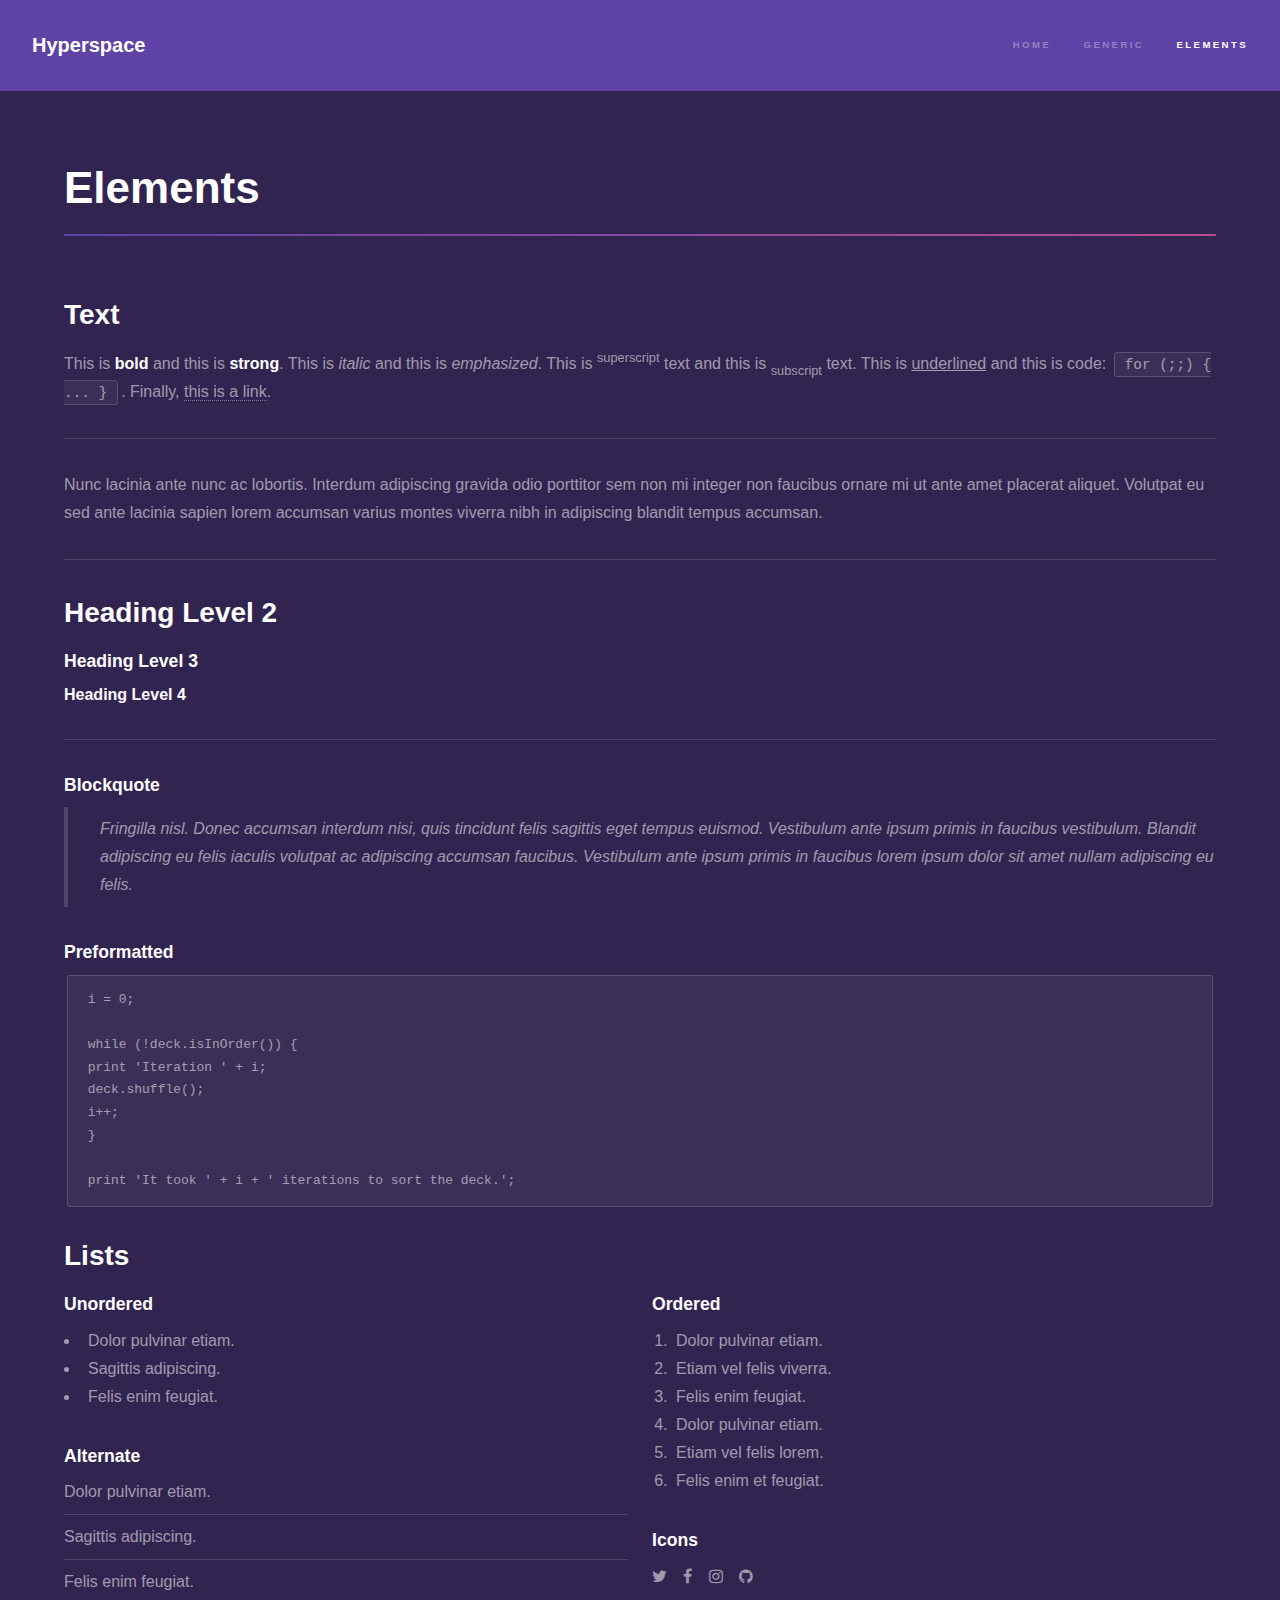
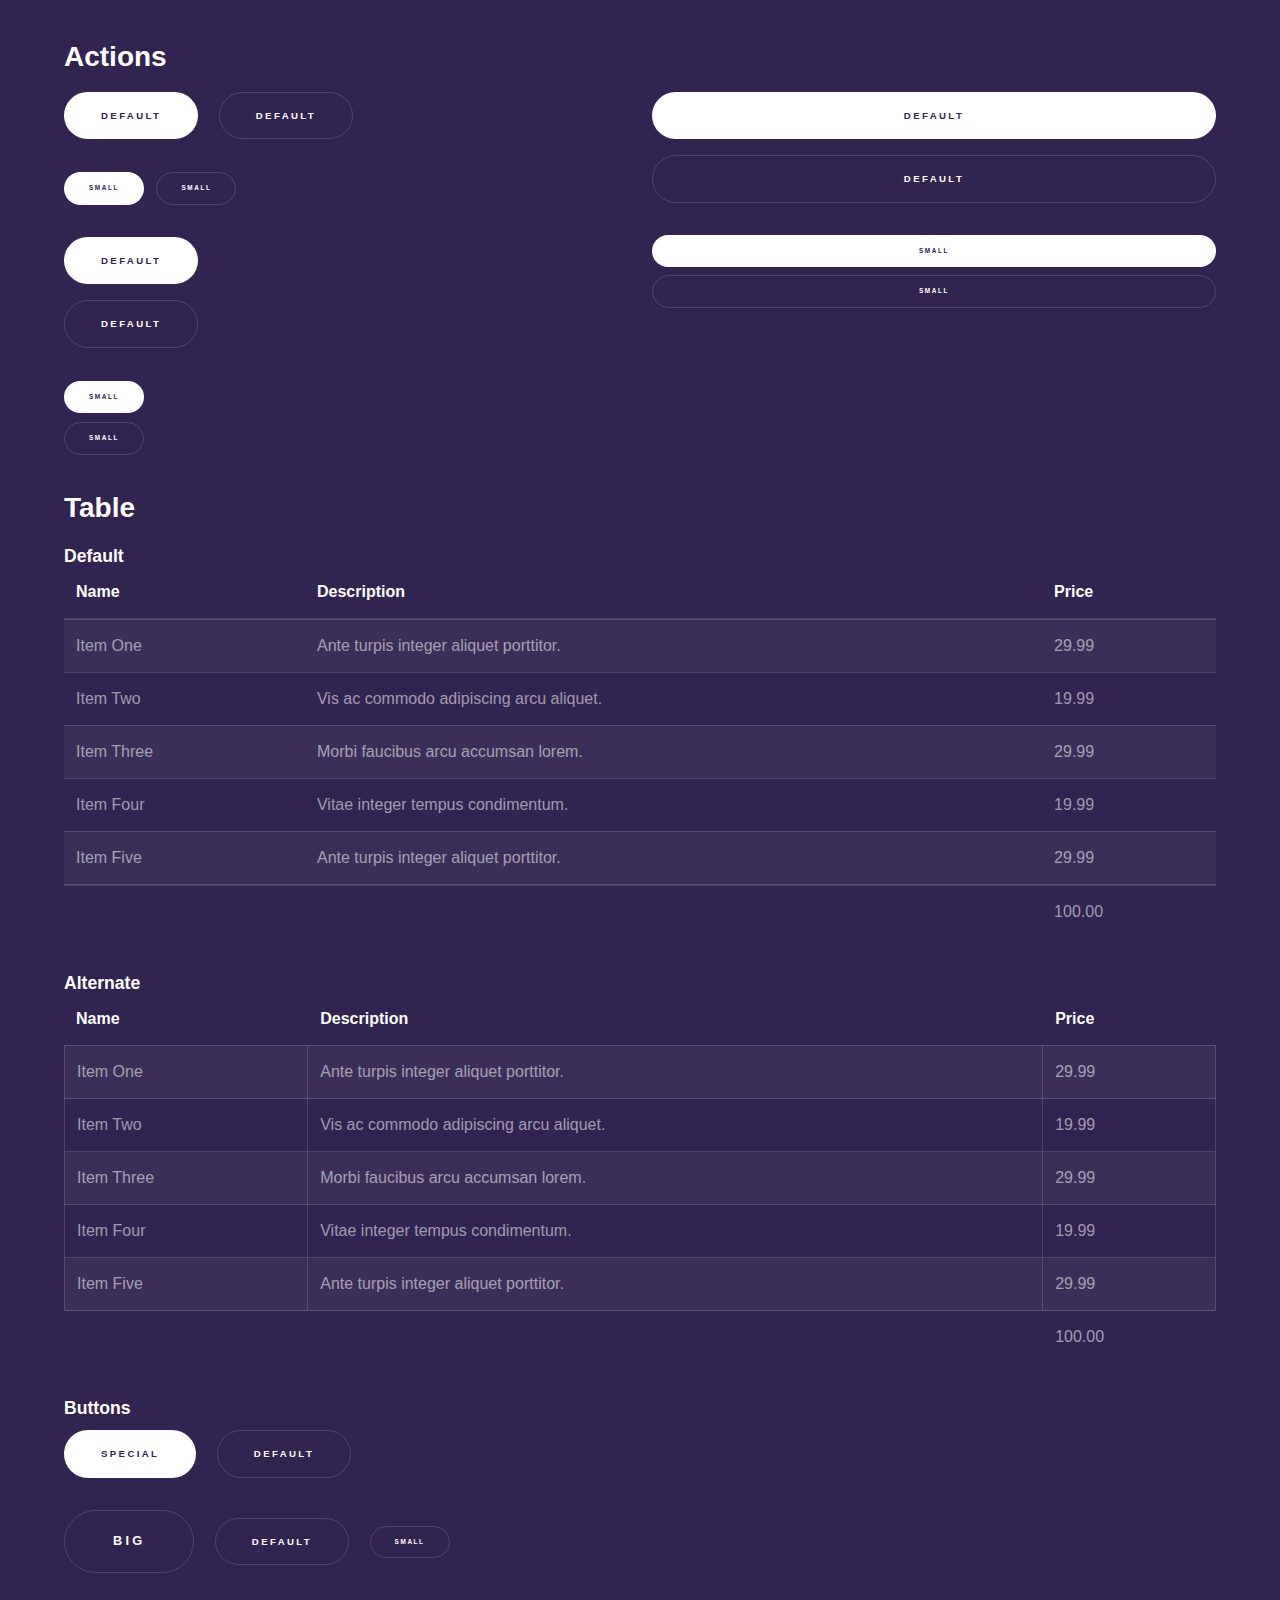
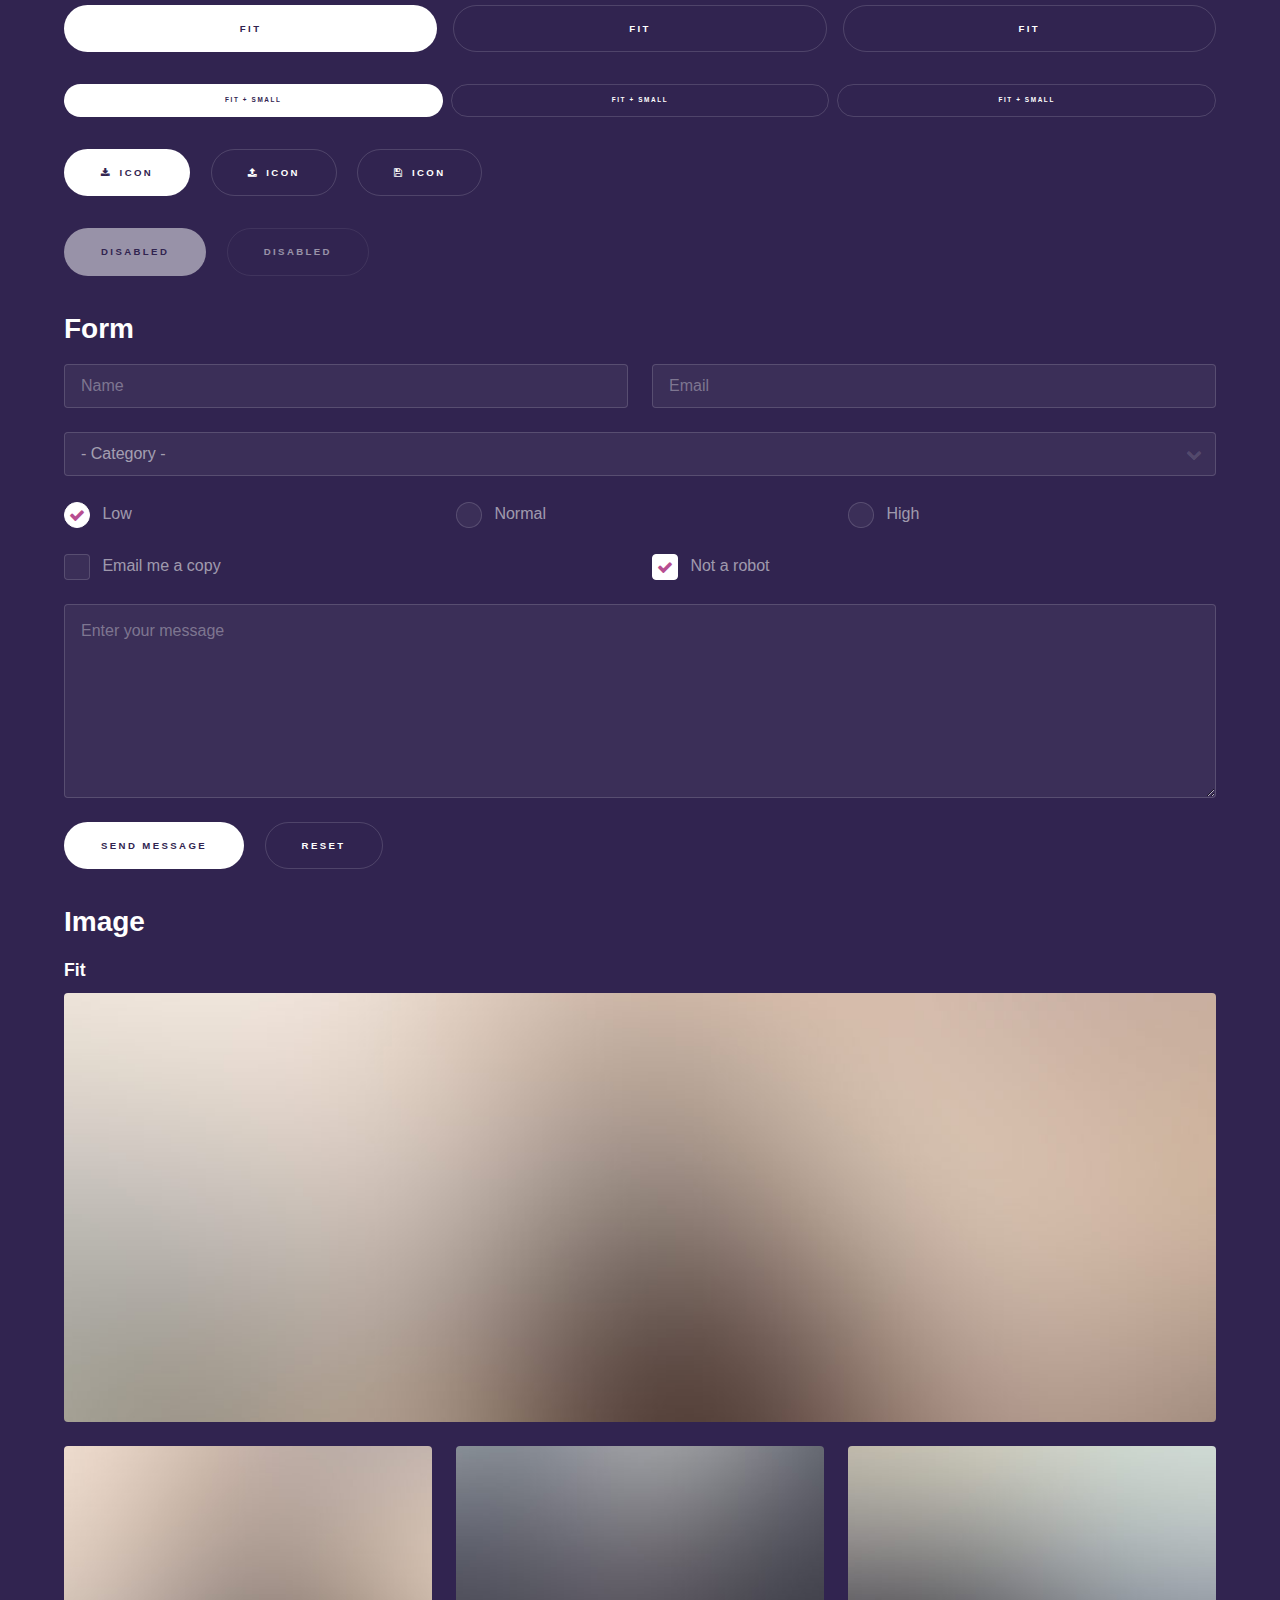
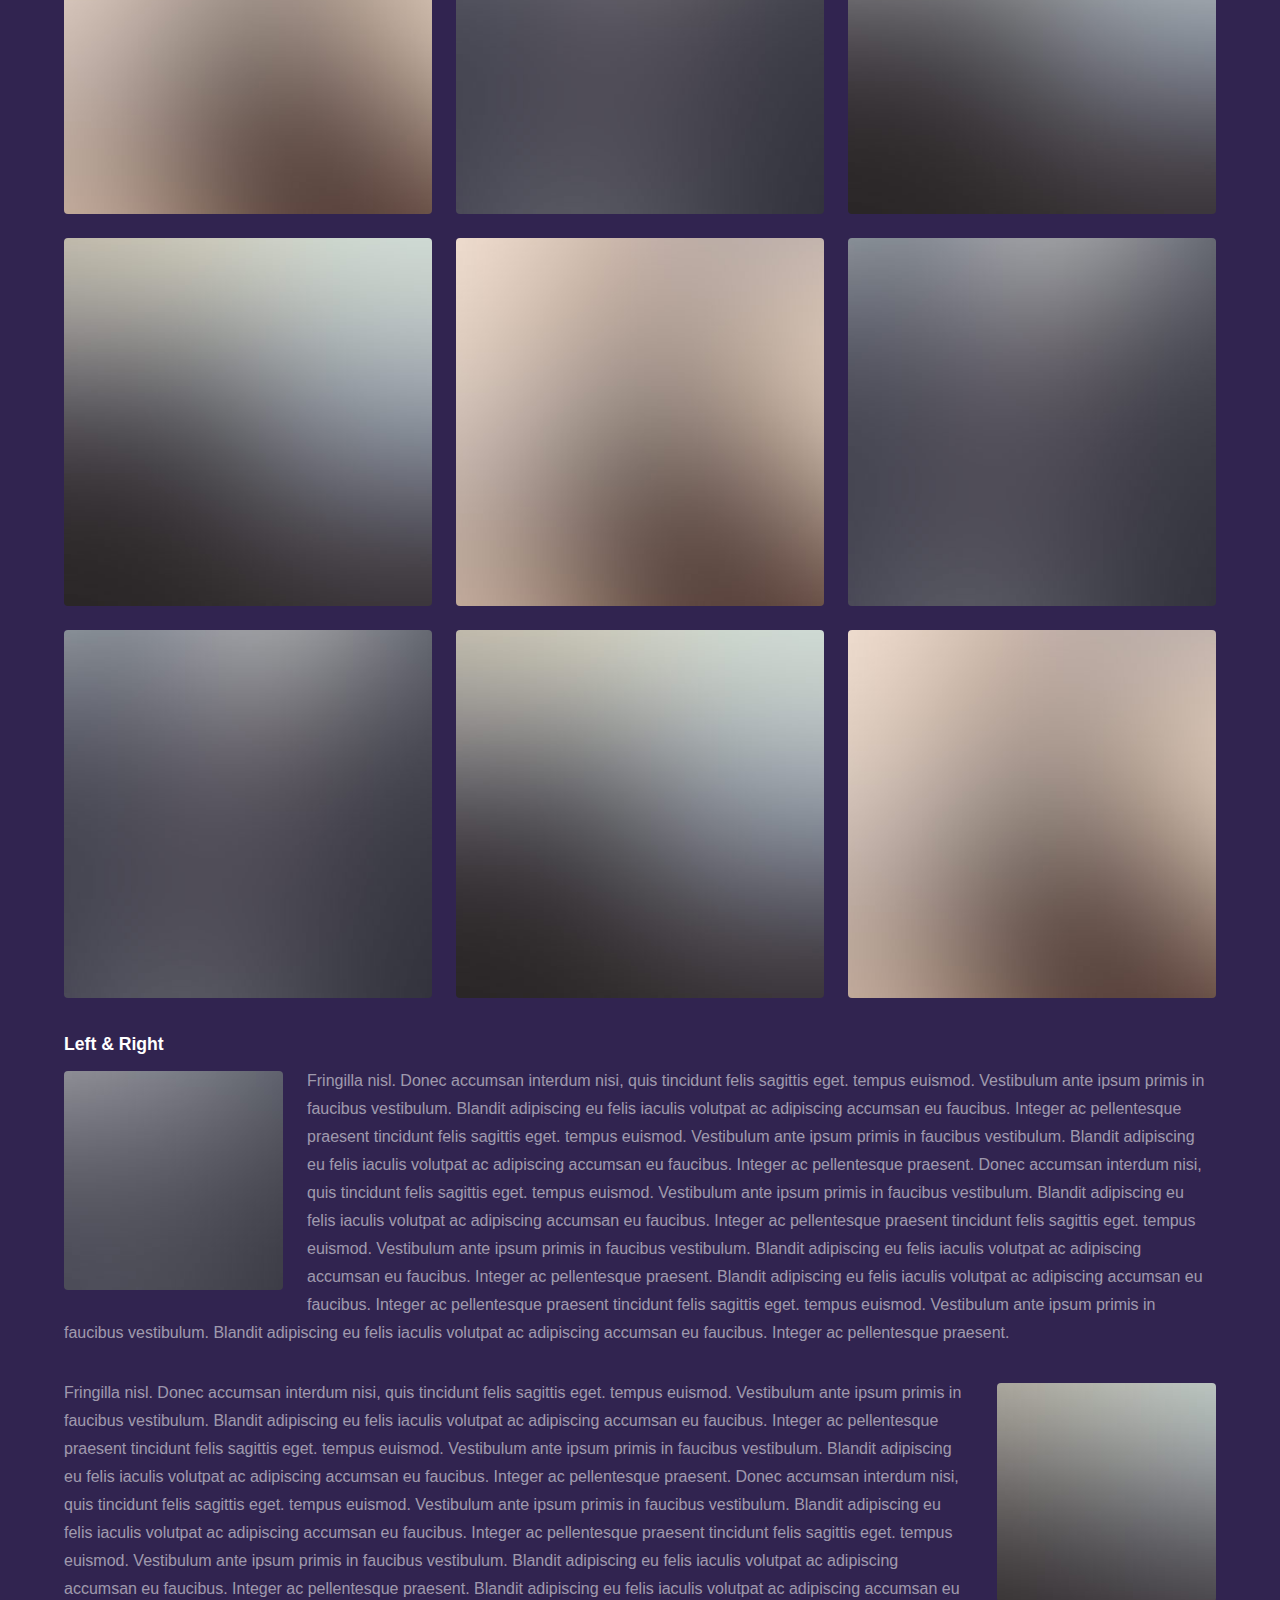
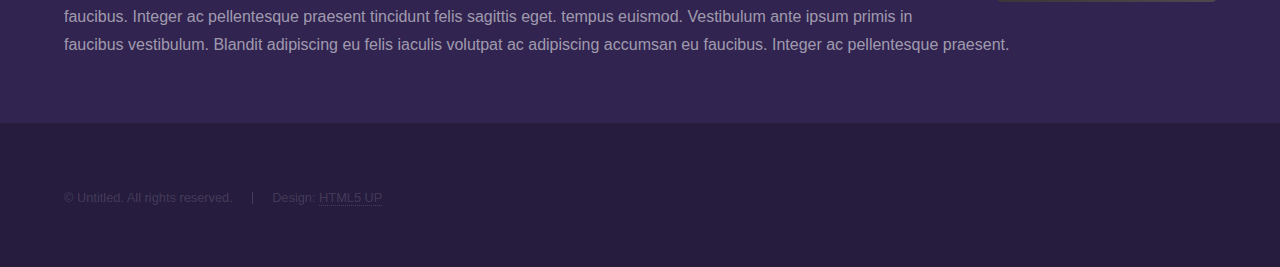
==== elements.html @ 9d11bc25 "Add files via upload" ====
<!DOCTYPE HTML>
<!--
	Hyperspace by HTML5 UP
	html5up.net | @ajlkn
	Free for personal and commercial use under the CCA 3.0 license (html5up.net/license)
-->
<html>
	<head>
		<title>Elements - Hyperspace by HTML5 UP</title>
		<meta charset="utf-8" />
		<meta name="viewport" content="width=device-width, initial-scale=1" />
		<!--[if lte IE 8]><script src="assets/js/ie/html5shiv.js"></script><![endif]-->
		<link rel="stylesheet" href="assets/css/main.css" />
		<!--[if lte IE 9]><link rel="stylesheet" href="assets/css/ie9.css" /><![endif]-->
		<!--[if lte IE 8]><link rel="stylesheet" href="assets/css/ie8.css" /><![endif]-->
	</head>
	<body>

		<!-- Header -->
			<header id="header">
				<a href="index.html" class="title">Hyperspace</a>
				<nav>
					<ul>
						<li><a href="index.html">Home</a></li>
						<li><a href="generic.html">Generic</a></li>
						<li><a href="elements.html"  class="active">Elements</a></li>
					</ul>
				</nav>
			</header>

		<!-- Wrapper -->
			<div id="wrapper">

				<!-- Main -->
					<section id="main" class="wrapper">
						<div class="inner">
							<h1 class="major">Elements</h1>

							<!-- Text -->
								<section>
									<h2>Text</h2>
									<p>This is <b>bold</b> and this is <strong>strong</strong>. This is <i>italic</i> and this is <em>emphasized</em>.
									This is <sup>superscript</sup> text and this is <sub>subscript</sub> text.
									This is <u>underlined</u> and this is code: <code>for (;;) { ... }</code>. Finally, <a href="#">this is a link</a>.</p>
									<hr />
									<p>Nunc lacinia ante nunc ac lobortis. Interdum adipiscing gravida odio porttitor sem non mi integer non faucibus ornare mi ut ante amet placerat aliquet. Volutpat eu sed ante lacinia sapien lorem accumsan varius montes viverra nibh in adipiscing blandit tempus accumsan.</p>
									<hr />
									<h2>Heading Level 2</h2>
									<h3>Heading Level 3</h3>
									<h4>Heading Level 4</h4>
									<hr />
									<h3>Blockquote</h3>
									<blockquote>Fringilla nisl. Donec accumsan interdum nisi, quis tincidunt felis sagittis eget tempus euismod. Vestibulum ante ipsum primis in faucibus vestibulum. Blandit adipiscing eu felis iaculis volutpat ac adipiscing accumsan faucibus. Vestibulum ante ipsum primis in faucibus lorem ipsum dolor sit amet nullam adipiscing eu felis.</blockquote>
									<h3>Preformatted</h3>
									<pre><code>i = 0;

while (!deck.isInOrder()) {
print 'Iteration ' + i;
deck.shuffle();
i++;
}

print 'It took ' + i + ' iterations to sort the deck.';</code></pre>
								</section>

							<!-- Lists -->
								<section>
									<h2>Lists</h2>
									<div class="row">
										<div class="6u 12u$(medium)">
											<h3>Unordered</h3>
											<ul>
												<li>Dolor pulvinar etiam.</li>
												<li>Sagittis adipiscing.</li>
												<li>Felis enim feugiat.</li>
											</ul>
											<h3>Alternate</h3>
											<ul class="alt">
												<li>Dolor pulvinar etiam.</li>
												<li>Sagittis adipiscing.</li>
												<li>Felis enim feugiat.</li>
											</ul>
										</div>
										<div class="6u$ 12u$(medium)">
											<h3>Ordered</h3>
											<ol>
												<li>Dolor pulvinar etiam.</li>
												<li>Etiam vel felis viverra.</li>
												<li>Felis enim feugiat.</li>
												<li>Dolor pulvinar etiam.</li>
												<li>Etiam vel felis lorem.</li>
												<li>Felis enim et feugiat.</li>
											</ol>
											<h3>Icons</h3>
											<ul class="icons">
												<li><a href="#" class="icon fa-twitter"><span class="label">Twitter</span></a></li>
												<li><a href="#" class="icon fa-facebook"><span class="label">Facebook</span></a></li>
												<li><a href="#" class="icon fa-instagram"><span class="label">Instagram</span></a></li>
												<li><a href="#" class="icon fa-github"><span class="label">Github</span></a></li>
											</ul>
										</div>
									</div>
									<h2>Actions</h2>
									<div class="row">
										<div class="6u 12u$(medium)">
											<ul class="actions">
												<li><a href="#" class="button special">Default</a></li>
												<li><a href="#" class="button">Default</a></li>
											</ul>
											<ul class="actions small">
												<li><a href="#" class="button special small">Small</a></li>
												<li><a href="#" class="button small">Small</a></li>
											</ul>
											<ul class="actions vertical">
												<li><a href="#" class="button special">Default</a></li>
												<li><a href="#" class="button">Default</a></li>
											</ul>
											<ul class="actions vertical small">
												<li><a href="#" class="button special small">Small</a></li>
												<li><a href="#" class="button small">Small</a></li>
											</ul>
										</div>
										<div class="6u 12u$(medium)">
											<ul class="actions vertical">
												<li><a href="#" class="button special fit">Default</a></li>
												<li><a href="#" class="button fit">Default</a></li>
											</ul>
											<ul class="actions vertical small">
												<li><a href="#" class="button special small fit">Small</a></li>
												<li><a href="#" class="button small fit">Small</a></li>
											</ul>
										</div>
									</div>
								</section>

							<!-- Table -->
								<section>
									<h2>Table</h2>
									<h3>Default</h3>
									<div class="table-wrapper">
										<table>
											<thead>
												<tr>
													<th>Name</th>
													<th>Description</th>
													<th>Price</th>
												</tr>
											</thead>
											<tbody>
												<tr>
													<td>Item One</td>
													<td>Ante turpis integer aliquet porttitor.</td>
													<td>29.99</td>
												</tr>
												<tr>
													<td>Item Two</td>
													<td>Vis ac commodo adipiscing arcu aliquet.</td>
													<td>19.99</td>
												</tr>
												<tr>
													<td>Item Three</td>
													<td> Morbi faucibus arcu accumsan lorem.</td>
													<td>29.99</td>
												</tr>
												<tr>
													<td>Item Four</td>
													<td>Vitae integer tempus condimentum.</td>
													<td>19.99</td>
												</tr>
												<tr>
													<td>Item Five</td>
													<td>Ante turpis integer aliquet porttitor.</td>
													<td>29.99</td>
												</tr>
											</tbody>
											<tfoot>
												<tr>
													<td colspan="2"></td>
													<td>100.00</td>
												</tr>
											</tfoot>
										</table>
									</div>

									<h3>Alternate</h3>
									<div class="table-wrapper">
										<table class="alt">
											<thead>
												<tr>
													<th>Name</th>
													<th>Description</th>
													<th>Price</th>
												</tr>
											</thead>
											<tbody>
												<tr>
													<td>Item One</td>
													<td>Ante turpis integer aliquet porttitor.</td>
													<td>29.99</td>
												</tr>
												<tr>
													<td>Item Two</td>
													<td>Vis ac commodo adipiscing arcu aliquet.</td>
													<td>19.99</td>
												</tr>
												<tr>
													<td>Item Three</td>
													<td> Morbi faucibus arcu accumsan lorem.</td>
													<td>29.99</td>
												</tr>
												<tr>
													<td>Item Four</td>
													<td>Vitae integer tempus condimentum.</td>
													<td>19.99</td>
												</tr>
												<tr>
													<td>Item Five</td>
													<td>Ante turpis integer aliquet porttitor.</td>
													<td>29.99</td>
												</tr>
											</tbody>
											<tfoot>
												<tr>
													<td colspan="2"></td>
													<td>100.00</td>
												</tr>
											</tfoot>
										</table>
									</div>
								</section>

							<!-- Buttons -->
								<section>
									<h3>Buttons</h3>
									<ul class="actions">
										<li><a href="#" class="button special">Special</a></li>
										<li><a href="#" class="button">Default</a></li>
									</ul>
									<ul class="actions">
										<li><a href="#" class="button big">Big</a></li>
										<li><a href="#" class="button">Default</a></li>
										<li><a href="#" class="button small">Small</a></li>
									</ul>
									<ul class="actions fit">
										<li><a href="#" class="button special fit">Fit</a></li>
										<li><a href="#" class="button fit">Fit</a></li>
										<li><a href="#" class="button fit">Fit</a></li>
									</ul>
									<ul class="actions fit small">
										<li><a href="#" class="button special fit small">Fit + Small</a></li>
										<li><a href="#" class="button fit small">Fit + Small</a></li>
										<li><a href="#" class="button fit small">Fit + Small</a></li>
									</ul>
									<ul class="actions">
										<li><a href="#" class="button special icon fa-download">Icon</a></li>
										<li><a href="#" class="button icon fa-upload">Icon</a></li>
										<li><a href="#" class="button icon fa-save">Icon</a></li>
									</ul>
									<ul class="actions">
										<li><span class="button special disabled">Disabled</span></li>
										<li><span class="button disabled">Disabled</span></li>
									</ul>
								</section>

							<!-- Form -->
								<section>
									<h2>Form</h2>
									<form method="post" action="#">
										<div class="row uniform">
											<div class="6u 12u$(xsmall)">
												<input type="text" name="demo-name" id="demo-name" value="" placeholder="Name" />
											</div>
											<div class="6u$ 12u$(xsmall)">
												<input type="email" name="demo-email" id="demo-email" value="" placeholder="Email" />
											</div>
											<div class="12u$">
												<div class="select-wrapper">
													<select name="demo-category" id="demo-category">
														<option value="">- Category -</option>
														<option value="1">Manufacturing</option>
														<option value="1">Shipping</option>
														<option value="1">Administration</option>
														<option value="1">Human Resources</option>
													</select>
												</div>
											</div>
											<div class="4u 12u$(small)">
												<input type="radio" id="demo-priority-low" name="demo-priority" checked>
												<label for="demo-priority-low">Low</label>
											</div>
											<div class="4u 12u$(small)">
												<input type="radio" id="demo-priority-normal" name="demo-priority">
												<label for="demo-priority-normal">Normal</label>
											</div>
											<div class="4u$ 12u$(small)">
												<input type="radio" id="demo-priority-high" name="demo-priority">
												<label for="demo-priority-high">High</label>
											</div>
											<div class="6u 12u$(small)">
												<input type="checkbox" id="demo-copy" name="demo-copy">
												<label for="demo-copy">Email me a copy</label>
											</div>
											<div class="6u$ 12u$(small)">
												<input type="checkbox" id="demo-human" name="demo-human" checked>
												<label for="demo-human">Not a robot</label>
											</div>
											<div class="12u$">
												<textarea name="demo-message" id="demo-message" placeholder="Enter your message" rows="6"></textarea>
											</div>
											<div class="12u$">
												<ul class="actions">
													<li><input type="submit" value="Send Message" class="special" /></li>
													<li><input type="reset" value="Reset" /></li>
												</ul>
											</div>
										</div>
									</form>
								</section>

							<!-- Image -->
								<section>
									<h2>Image</h2>
									<h3>Fit</h3>
									<div class="box alt">
										<div class="row uniform">
											<div class="12u$"><span class="image fit"><img src="images/pic04.jpg" alt="" /></span></div>
											<div class="4u"><span class="image fit"><img src="images/pic01.jpg" alt="" /></span></div>
											<div class="4u"><span class="image fit"><img src="images/pic02.jpg" alt="" /></span></div>
											<div class="4u$"><span class="image fit"><img src="images/pic03.jpg" alt="" /></span></div>
											<div class="4u"><span class="image fit"><img src="images/pic03.jpg" alt="" /></span></div>
											<div class="4u"><span class="image fit"><img src="images/pic01.jpg" alt="" /></span></div>
											<div class="4u$"><span class="image fit"><img src="images/pic02.jpg" alt="" /></span></div>
											<div class="4u"><span class="image fit"><img src="images/pic02.jpg" alt="" /></span></div>
											<div class="4u"><span class="image fit"><img src="images/pic03.jpg" alt="" /></span></div>
											<div class="4u$"><span class="image fit"><img src="images/pic01.jpg" alt="" /></span></div>
										</div>
									</div>
									<h3>Left &amp; Right</h3>
									<p><span class="image left"><img src="images/pic05.jpg" alt="" /></span>Fringilla nisl. Donec accumsan interdum nisi, quis tincidunt felis sagittis eget. tempus euismod. Vestibulum ante ipsum primis in faucibus vestibulum. Blandit adipiscing eu felis iaculis volutpat ac adipiscing accumsan eu faucibus. Integer ac pellentesque praesent tincidunt felis sagittis eget. tempus euismod. Vestibulum ante ipsum primis in faucibus vestibulum. Blandit adipiscing eu felis iaculis volutpat ac adipiscing accumsan eu faucibus. Integer ac pellentesque praesent. Donec accumsan interdum nisi, quis tincidunt felis sagittis eget. tempus euismod. Vestibulum ante ipsum primis in faucibus vestibulum. Blandit adipiscing eu felis iaculis volutpat ac adipiscing accumsan eu faucibus. Integer ac pellentesque praesent tincidunt felis sagittis eget. tempus euismod. Vestibulum ante ipsum primis in faucibus vestibulum. Blandit adipiscing eu felis iaculis volutpat ac adipiscing accumsan eu faucibus. Integer ac pellentesque praesent. Blandit adipiscing eu felis iaculis volutpat ac adipiscing accumsan eu faucibus. Integer ac pellentesque praesent tincidunt felis sagittis eget. tempus euismod. Vestibulum ante ipsum primis in faucibus vestibulum. Blandit adipiscing eu felis iaculis volutpat ac adipiscing accumsan eu faucibus. Integer ac pellentesque praesent.</p>
									<p><span class="image right"><img src="images/pic06.jpg" alt="" /></span>Fringilla nisl. Donec accumsan interdum nisi, quis tincidunt felis sagittis eget. tempus euismod. Vestibulum ante ipsum primis in faucibus vestibulum. Blandit adipiscing eu felis iaculis volutpat ac adipiscing accumsan eu faucibus. Integer ac pellentesque praesent tincidunt felis sagittis eget. tempus euismod. Vestibulum ante ipsum primis in faucibus vestibulum. Blandit adipiscing eu felis iaculis volutpat ac adipiscing accumsan eu faucibus. Integer ac pellentesque praesent. Donec accumsan interdum nisi, quis tincidunt felis sagittis eget. tempus euismod. Vestibulum ante ipsum primis in faucibus vestibulum. Blandit adipiscing eu felis iaculis volutpat ac adipiscing accumsan eu faucibus. Integer ac pellentesque praesent tincidunt felis sagittis eget. tempus euismod. Vestibulum ante ipsum primis in faucibus vestibulum. Blandit adipiscing eu felis iaculis volutpat ac adipiscing accumsan eu faucibus. Integer ac pellentesque praesent. Blandit adipiscing eu felis iaculis volutpat ac adipiscing accumsan eu faucibus. Integer ac pellentesque praesent tincidunt felis sagittis eget. tempus euismod. Vestibulum ante ipsum primis in faucibus vestibulum. Blandit adipiscing eu felis iaculis volutpat ac adipiscing accumsan eu faucibus. Integer ac pellentesque praesent.</p>
								</section>

						</div>
					</section>

			</div>

		<!-- Footer -->
			<footer id="footer" class="wrapper alt">
				<div class="inner">
					<ul class="menu">
						<li>&copy; Untitled. All rights reserved.</li><li>Design: <a href="http://html5up.net">HTML5 UP</a></li>
					</ul>
				</div>
			</footer>

		<!-- Scripts -->
			<script src="assets/js/jquery.min.js"></script>
			<script src="assets/js/jquery.scrollex.min.js"></script>
			<script src="assets/js/jquery.scrolly.min.js"></script>
			<script src="assets/js/skel.min.js"></script>
			<script src="assets/js/util.js"></script>
			<!--[if lte IE 8]><script src="assets/js/ie/respond.min.js"></script><![endif]-->
			<script src="assets/js/main.js"></script>

	</body>
</html>
---- assets/css/main.css ----
@import url(font-awesome.min.css);

/*
	Hyperspace by HTML5 UP
	html5up.net | @ajlkn
	Free for personal and commercial use under the CCA 3.0 license (html5up.net/license)
*/

/* Reset */

	html, body, div, span, applet, object, iframe, h1, h2, h3, h4, h5, h6, p, blockquote, pre, a, abbr, acronym, address, big, cite, code, del, dfn, em, img, ins, kbd, q, s, samp, small, strike, strong, sub, sup, tt, var, b, u, i, center, dl, dt, dd, ol, ul, li, fieldset, form, label, legend, table, caption, tbody, tfoot, thead, tr, th, td, article, aside, canvas, details, embed, figure, figcaption, footer, header, hgroup, menu, nav, output, ruby, section, summary, time, mark, audio, video {
		margin: 0;
		padding: 0;
		border: 0;
		font-size: 100%;
		font: inherit;
		vertical-align: baseline;
	}

	article, aside, details, figcaption, figure, footer, header, hgroup, menu, nav, section {
		display: block;
	}

	body {
		line-height: 1;
	}

	ol, ul {
		list-style: none;
	}

	blockquote, q {
		quotes: none;
	}

	blockquote:before, blockquote:after, q:before, q:after {
		content: '';
		content: none;
	}

	table {
		border-collapse: collapse;
		border-spacing: 0;
	}

	body {
		-webkit-text-size-adjust: none;
	}

/* Box Model */

	*, *:before, *:after {
		-moz-box-sizing: border-box;
		-webkit-box-sizing: border-box;
		box-sizing: border-box;
	}

/* Grid */

	.row {
		border-bottom: solid 1px transparent;
		-moz-box-sizing: border-box;
		-webkit-box-sizing: border-box;
		box-sizing: border-box;
	}

	.row > * {
		float: left;
		-moz-box-sizing: border-box;
		-webkit-box-sizing: border-box;
		box-sizing: border-box;
	}

	.row:after, .row:before {
		content: '';
		display: block;
		clear: both;
		height: 0;
	}

	.row.uniform > * > :first-child {
		margin-top: 0;
	}

	.row.uniform > * > :last-child {
		margin-bottom: 0;
	}

	.row.\30 \25 > * {
		padding: 0 0 0 0em;
	}

	.row.\30 \25 {
		margin: 0 0 -1px 0em;
	}

	.row.uniform.\30 \25 > * {
		padding: 0em 0 0 0em;
	}

	.row.uniform.\30 \25 {
		margin: 0em 0 -1px 0em;
	}

	.row > * {
		padding: 0 0 0 1.5em;
	}

	.row {
		margin: 0 0 -1px -1.5em;
	}

	.row.uniform > * {
		padding: 1.5em 0 0 1.5em;
	}

	.row.uniform {
		margin: -1.5em 0 -1px -1.5em;
	}

	.row.\32 00\25 > * {
		padding: 0 0 0 3em;
	}

	.row.\32 00\25 {
		margin: 0 0 -1px -3em;
	}

	.row.uniform.\32 00\25 > * {
		padding: 3em 0 0 3em;
	}

	.row.uniform.\32 00\25 {
		margin: -3em 0 -1px -3em;
	}

	.row.\31 50\25 > * {
		padding: 0 0 0 2.25em;
	}

	.row.\31 50\25 {
		margin: 0 0 -1px -2.25em;
	}

	.row.uniform.\31 50\25 > * {
		padding: 2.25em 0 0 2.25em;
	}

	.row.uniform.\31 50\25 {
		margin: -2.25em 0 -1px -2.25em;
	}

	.row.\35 0\25 > * {
		padding: 0 0 0 0.75em;
	}

	.row.\35 0\25 {
		margin: 0 0 -1px -0.75em;
	}

	.row.uniform.\35 0\25 > * {
		padding: 0.75em 0 0 0.75em;
	}

	.row.uniform.\35 0\25 {
		margin: -0.75em 0 -1px -0.75em;
	}

	.row.\32 5\25 > * {
		padding: 0 0 0 0.375em;
	}

	.row.\32 5\25 {
		margin: 0 0 -1px -0.375em;
	}

	.row.uniform.\32 5\25 > * {
		padding: 0.375em 0 0 0.375em;
	}

	.row.uniform.\32 5\25 {
		margin: -0.375em 0 -1px -0.375em;
	}

	.\31 2u, .\31 2u\24 {
		width: 100%;
		clear: none;
		margin-left: 0;
	}

	.\31 1u, .\31 1u\24 {
		width: 91.6666666667%;
		clear: none;
		margin-left: 0;
	}

	.\31 0u, .\31 0u\24 {
		width: 83.3333333333%;
		clear: none;
		margin-left: 0;
	}

	.\39 u, .\39 u\24 {
		width: 75%;
		clear: none;
		margin-left: 0;
	}

	.\38 u, .\38 u\24 {
		width: 66.6666666667%;
		clear: none;
		margin-left: 0;
	}

	.\37 u, .\37 u\24 {
		width: 58.3333333333%;
		clear: none;
		margin-left: 0;
	}

	.\36 u, .\36 u\24 {
		width: 50%;
		clear: none;
		margin-left: 0;
	}

	.\35 u, .\35 u\24 {
		width: 41.6666666667%;
		clear: none;
		margin-left: 0;
	}

	.\34 u, .\34 u\24 {
		width: 33.3333333333%;
		clear: none;
		margin-left: 0;
	}

	.\33 u, .\33 u\24 {
		width: 25%;
		clear: none;
		margin-left: 0;
	}

	.\32 u, .\32 u\24 {
		width: 16.6666666667%;
		clear: none;
		margin-left: 0;
	}

	.\31 u, .\31 u\24 {
		width: 8.3333333333%;
		clear: none;
		margin-left: 0;
	}

	.\31 2u\24 + *,
	.\31 1u\24 + *,
	.\31 0u\24 + *,
	.\39 u\24 + *,
	.\38 u\24 + *,
	.\37 u\24 + *,
	.\36 u\24 + *,
	.\35 u\24 + *,
	.\34 u\24 + *,
	.\33 u\24 + *,
	.\32 u\24 + *,
	.\31 u\24 + * {
		clear: left;
	}

	.\-11u {
		margin-left: 91.66667%;
	}

	.\-10u {
		margin-left: 83.33333%;
	}

	.\-9u {
		margin-left: 75%;
	}

	.\-8u {
		margin-left: 66.66667%;
	}

	.\-7u {
		margin-left: 58.33333%;
	}

	.\-6u {
		margin-left: 50%;
	}

	.\-5u {
		margin-left: 41.66667%;
	}

	.\-4u {
		margin-left: 33.33333%;
	}

	.\-3u {
		margin-left: 25%;
	}

	.\-2u {
		margin-left: 16.66667%;
	}

	.\-1u {
		margin-left: 8.33333%;
	}

	@media screen and (max-width: 1680px) {

		.row > * {
			padding: 0 0 0 1.5em;
		}

		.row {
			margin: 0 0 -1px -1.5em;
		}

		.row.uniform > * {
			padding: 1.5em 0 0 1.5em;
		}

		.row.uniform {
			margin: -1.5em 0 -1px -1.5em;
		}

		.row.\32 00\25 > * {
			padding: 0 0 0 3em;
		}

		.row.\32 00\25 {
			margin: 0 0 -1px -3em;
		}

		.row.uniform.\32 00\25 > * {
			padding: 3em 0 0 3em;
		}

		.row.uniform.\32 00\25 {
			margin: -3em 0 -1px -3em;
		}

		.row.\31 50\25 > * {
			padding: 0 0 0 2.25em;
		}

		.row.\31 50\25 {
			margin: 0 0 -1px -2.25em;
		}

		.row.uniform.\31 50\25 > * {
			padding: 2.25em 0 0 2.25em;
		}

		.row.uniform.\31 50\25 {
			margin: -2.25em 0 -1px -2.25em;
		}

		.row.\35 0\25 > * {
			padding: 0 0 0 0.75em;
		}

		.row.\35 0\25 {
			margin: 0 0 -1px -0.75em;
		}

		.row.uniform.\35 0\25 > * {
			padding: 0.75em 0 0 0.75em;
		}

		.row.uniform.\35 0\25 {
			margin: -0.75em 0 -1px -0.75em;
		}

		.row.\32 5\25 > * {
			padding: 0 0 0 0.375em;
		}

		.row.\32 5\25 {
			margin: 0 0 -1px -0.375em;
		}

		.row.uniform.\32 5\25 > * {
			padding: 0.375em 0 0 0.375em;
		}

		.row.uniform.\32 5\25 {
			margin: -0.375em 0 -1px -0.375em;
		}

		.\31 2u\28xlarge\29, .\31 2u\24\28xlarge\29 {
			width: 100%;
			clear: none;
			margin-left: 0;
		}

		.\31 1u\28xlarge\29, .\31 1u\24\28xlarge\29 {
			width: 91.6666666667%;
			clear: none;
			margin-left: 0;
		}

		.\31 0u\28xlarge\29, .\31 0u\24\28xlarge\29 {
			width: 83.3333333333%;
			clear: none;
			margin-left: 0;
		}

		.\39 u\28xlarge\29, .\39 u\24\28xlarge\29 {
			width: 75%;
			clear: none;
			margin-left: 0;
		}

		.\38 u\28xlarge\29, .\38 u\24\28xlarge\29 {
			width: 66.6666666667%;
			clear: none;
			margin-left: 0;
		}

		.\37 u\28xlarge\29, .\37 u\24\28xlarge\29 {
			width: 58.3333333333%;
			clear: none;
			margin-left: 0;
		}

		.\36 u\28xlarge\29, .\36 u\24\28xlarge\29 {
			width: 50%;
			clear: none;
			margin-left: 0;
		}

		.\35 u\28xlarge\29, .\35 u\24\28xlarge\29 {
			width: 41.6666666667%;
			clear: none;
			margin-left: 0;
		}

		.\34 u\28xlarge\29, .\34 u\24\28xlarge\29 {
			width: 33.3333333333%;
			clear: none;
			margin-left: 0;
		}

		.\33 u\28xlarge\29, .\33 u\24\28xlarge\29 {
			width: 25%;
			clear: none;
			margin-left: 0;
		}

		.\32 u\28xlarge\29, .\32 u\24\28xlarge\29 {
			width: 16.6666666667%;
			clear: none;
			margin-left: 0;
		}

		.\31 u\28xlarge\29, .\31 u\24\28xlarge\29 {
			width: 8.3333333333%;
			clear: none;
			margin-left: 0;
		}

		.\31 2u\24\28xlarge\29 + *,
		.\31 1u\24\28xlarge\29 + *,
		.\31 0u\24\28xlarge\29 + *,
		.\39 u\24\28xlarge\29 + *,
		.\38 u\24\28xlarge\29 + *,
		.\37 u\24\28xlarge\29 + *,
		.\36 u\24\28xlarge\29 + *,
		.\35 u\24\28xlarge\29 + *,
		.\34 u\24\28xlarge\29 + *,
		.\33 u\24\28xlarge\29 + *,
		.\32 u\24\28xlarge\29 + *,
		.\31 u\24\28xlarge\29 + * {
			clear: left;
		}

		.\-11u\28xlarge\29 {
			margin-left: 91.66667%;
		}

		.\-10u\28xlarge\29 {
			margin-left: 83.33333%;
		}

		.\-9u\28xlarge\29 {
			margin-left: 75%;
		}

		.\-8u\28xlarge\29 {
			margin-left: 66.66667%;
		}

		.\-7u\28xlarge\29 {
			margin-left: 58.33333%;
		}

		.\-6u\28xlarge\29 {
			margin-left: 50%;
		}

		.\-5u\28xlarge\29 {
			margin-left: 41.66667%;
		}

		.\-4u\28xlarge\29 {
			margin-left: 33.33333%;
		}

		.\-3u\28xlarge\29 {
			margin-left: 25%;
		}

		.\-2u\28xlarge\29 {
			margin-left: 16.66667%;
		}

		.\-1u\28xlarge\29 {
			margin-left: 8.33333%;
		}

	}

	@media screen and (max-width: 1280px) {

		.row > * {
			padding: 0 0 0 1.5em;
		}

		.row {
			margin: 0 0 -1px -1.5em;
		}

		.row.uniform > * {
			padding: 1.5em 0 0 1.5em;
		}

		.row.uniform {
			margin: -1.5em 0 -1px -1.5em;
		}

		.row.\32 00\25 > * {
			padding: 0 0 0 3em;
		}

		.row.\32 00\25 {
			margin: 0 0 -1px -3em;
		}

		.row.uniform.\32 00\25 > * {
			padding: 3em 0 0 3em;
		}

		.row.uniform.\32 00\25 {
			margin: -3em 0 -1px -3em;
		}

		.row.\31 50\25 > * {
			padding: 0 0 0 2.25em;
		}

		.row.\31 50\25 {
			margin: 0 0 -1px -2.25em;
		}

		.row.uniform.\31 50\25 > * {
			padding: 2.25em 0 0 2.25em;
		}

		.row.uniform.\31 50\25 {
			margin: -2.25em 0 -1px -2.25em;
		}

		.row.\35 0\25 > * {
			padding: 0 0 0 0.75em;
		}

		.row.\35 0\25 {
			margin: 0 0 -1px -0.75em;
		}

		.row.uniform.\35 0\25 > * {
			padding: 0.75em 0 0 0.75em;
		}

		.row.uniform.\35 0\25 {
			margin: -0.75em 0 -1px -0.75em;
		}

		.row.\32 5\25 > * {
			padding: 0 0 0 0.375em;
		}

		.row.\32 5\25 {
			margin: 0 0 -1px -0.375em;
		}

		.row.uniform.\32 5\25 > * {
			padding: 0.375em 0 0 0.375em;
		}

		.row.uniform.\32 5\25 {
			margin: -0.375em 0 -1px -0.375em;
		}

		.\31 2u\28large\29, .\31 2u\24\28large\29 {
			width: 100%;
			clear: none;
			margin-left: 0;
		}

		.\31 1u\28large\29, .\31 1u\24\28large\29 {
			width: 91.6666666667%;
			clear: none;
			margin-left: 0;
		}

		.\31 0u\28large\29, .\31 0u\24\28large\29 {
			width: 83.3333333333%;
			clear: none;
			margin-left: 0;
		}

		.\39 u\28large\29, .\39 u\24\28large\29 {
			width: 75%;
			clear: none;
			margin-left: 0;
		}

		.\38 u\28large\29, .\38 u\24\28large\29 {
			width: 66.6666666667%;
			clear: none;
			margin-left: 0;
		}

		.\37 u\28large\29, .\37 u\24\28large\29 {
			width: 58.3333333333%;
			clear: none;
			margin-left: 0;
		}

		.\36 u\28large\29, .\36 u\24\28large\29 {
			width: 50%;
			clear: none;
			margin-left: 0;
		}

		.\35 u\28large\29, .\35 u\24\28large\29 {
			width: 41.6666666667%;
			clear: none;
			margin-left: 0;
		}

		.\34 u\28large\29, .\34 u\24\28large\29 {
			width: 33.3333333333%;
			clear: none;
			margin-left: 0;
		}

		.\33 u\28large\29, .\33 u\24\28large\29 {
			width: 25%;
			clear: none;
			margin-left: 0;
		}

		.\32 u\28large\29, .\32 u\24\28large\29 {
			width: 16.6666666667%;
			clear: none;
			margin-left: 0;
		}

		.\31 u\28large\29, .\31 u\24\28large\29 {
			width: 8.3333333333%;
			clear: none;
			margin-left: 0;
		}

		.\31 2u\24\28large\29 + *,
		.\31 1u\24\28large\29 + *,
		.\31 0u\24\28large\29 + *,
		.\39 u\24\28large\29 + *,
		.\38 u\24\28large\29 + *,
		.\37 u\24\28large\29 + *,
		.\36 u\24\28large\29 + *,
		.\35 u\24\28large\29 + *,
		.\34 u\24\28large\29 + *,
		.\33 u\24\28large\29 + *,
		.\32 u\24\28large\29 + *,
		.\31 u\24\28large\29 + * {
			clear: left;
		}

		.\-11u\28large\29 {
			margin-left: 91.66667%;
		}

		.\-10u\28large\29 {
			margin-left: 83.33333%;
		}

		.\-9u\28large\29 {
			margin-left: 75%;
		}

		.\-8u\28large\29 {
			margin-left: 66.66667%;
		}

		.\-7u\28large\29 {
			margin-left: 58.33333%;
		}

		.\-6u\28large\29 {
			margin-left: 50%;
		}

		.\-5u\28large\29 {
			margin-left: 41.66667%;
		}

		.\-4u\28large\29 {
			margin-left: 33.33333%;
		}

		.\-3u\28large\29 {
			margin-left: 25%;
		}

		.\-2u\28large\29 {
			margin-left: 16.66667%;
		}

		.\-1u\28large\29 {
			margin-left: 8.33333%;
		}

	}

	@media screen and (max-width: 980px) {

		.row > * {
			padding: 0 0 0 1.5em;
		}

		.row {
			margin: 0 0 -1px -1.5em;
		}

		.row.uniform > * {
			padding: 1.5em 0 0 1.5em;
		}

		.row.uniform {
			margin: -1.5em 0 -1px -1.5em;
		}

		.row.\32 00\25 > * {
			padding: 0 0 0 3em;
		}

		.row.\32 00\25 {
			margin: 0 0 -1px -3em;
		}

		.row.uniform.\32 00\25 > * {
			padding: 3em 0 0 3em;
		}

		.row.uniform.\32 00\25 {
			margin: -3em 0 -1px -3em;
		}

		.row.\31 50\25 > * {
			padding: 0 0 0 2.25em;
		}

		.row.\31 50\25 {
			margin: 0 0 -1px -2.25em;
		}

		.row.uniform.\31 50\25 > * {
			padding: 2.25em 0 0 2.25em;
		}

		.row.uniform.\31 50\25 {
			margin: -2.25em 0 -1px -2.25em;
		}

		.row.\35 0\25 > * {
			padding: 0 0 0 0.75em;
		}

		.row.\35 0\25 {
			margin: 0 0 -1px -0.75em;
		}

		.row.uniform.\35 0\25 > * {
			padding: 0.75em 0 0 0.75em;
		}

		.row.uniform.\35 0\25 {
			margin: -0.75em 0 -1px -0.75em;
		}

		.row.\32 5\25 > * {
			padding: 0 0 0 0.375em;
		}

		.row.\32 5\25 {
			margin: 0 0 -1px -0.375em;
		}

		.row.uniform.\32 5\25 > * {
			padding: 0.375em 0 0 0.375em;
		}

		.row.uniform.\32 5\25 {
			margin: -0.375em 0 -1px -0.375em;
		}

		.\31 2u\28medium\29, .\31 2u\24\28medium\29 {
			width: 100%;
			clear: none;
			margin-left: 0;
		}

		.\31 1u\28medium\29, .\31 1u\24\28medium\29 {
			width: 91.6666666667%;
			clear: none;
			margin-left: 0;
		}

		.\31 0u\28medium\29, .\31 0u\24\28medium\29 {
			width: 83.3333333333%;
			clear: none;
			margin-left: 0;
		}

		.\39 u\28medium\29, .\39 u\24\28medium\29 {
			width: 75%;
			clear: none;
			margin-left: 0;
		}

		.\38 u\28medium\29, .\38 u\24\28medium\29 {
			width: 66.6666666667%;
			clear: none;
			margin-left: 0;
		}

		.\37 u\28medium\29, .\37 u\24\28medium\29 {
			width: 58.3333333333%;
			clear: none;
			margin-left: 0;
		}

		.\36 u\28medium\29, .\36 u\24\28medium\29 {
			width: 50%;
			clear: none;
			margin-left: 0;
		}

		.\35 u\28medium\29, .\35 u\24\28medium\29 {
			width: 41.6666666667%;
			clear: none;
			margin-left: 0;
		}

		.\34 u\28medium\29, .\34 u\24\28medium\29 {
			width: 33.3333333333%;
			clear: none;
			margin-left: 0;
		}

		.\33 u\28medium\29, .\33 u\24\28medium\29 {
			width: 25%;
			clear: none;
			margin-left: 0;
		}

		.\32 u\28medium\29, .\32 u\24\28medium\29 {
			width: 16.6666666667%;
			clear: none;
			margin-left: 0;
		}

		.\31 u\28medium\29, .\31 u\24\28medium\29 {
			width: 8.3333333333%;
			clear: none;
			margin-left: 0;
		}

		.\31 2u\24\28medium\29 + *,
		.\31 1u\24\28medium\29 + *,
		.\31 0u\24\28medium\29 + *,
		.\39 u\24\28medium\29 + *,
		.\38 u\24\28medium\29 + *,
		.\37 u\24\28medium\29 + *,
		.\36 u\24\28medium\29 + *,
		.\35 u\24\28medium\29 + *,
		.\34 u\24\28medium\29 + *,
		.\33 u\24\28medium\29 + *,
		.\32 u\24\28medium\29 + *,
		.\31 u\24\28medium\29 + * {
			clear: left;
		}

		.\-11u\28medium\29 {
			margin-left: 91.66667%;
		}

		.\-10u\28medium\29 {
			margin-left: 83.33333%;
		}

		.\-9u\28medium\29 {
			margin-left: 75%;
		}

		.\-8u\28medium\29 {
			margin-left: 66.66667%;
		}

		.\-7u\28medium\29 {
			margin-left: 58.33333%;
		}

		.\-6u\28medium\29 {
			margin-left: 50%;
		}

		.\-5u\28medium\29 {
			margin-left: 41.66667%;
		}

		.\-4u\28medium\29 {
			margin-left: 33.33333%;
		}

		.\-3u\28medium\29 {
			margin-left: 25%;
		}

		.\-2u\28medium\29 {
			margin-left: 16.66667%;
		}

		.\-1u\28medium\29 {
			margin-left: 8.33333%;
		}

	}

	@media screen and (max-width: 736px) {

		.row > * {
			padding: 0 0 0 1.5em;
		}

		.row {
			margin: 0 0 -1px -1.5em;
		}

		.row.uniform > * {
			padding: 1.5em 0 0 1.5em;
		}

		.row.uniform {
			margin: -1.5em 0 -1px -1.5em;
		}

		.row.\32 00\25 > * {
			padding: 0 0 0 3em;
		}

		.row.\32 00\25 {
			margin: 0 0 -1px -3em;
		}

		.row.uniform.\32 00\25 > * {
			padding: 3em 0 0 3em;
		}

		.row.uniform.\32 00\25 {
			margin: -3em 0 -1px -3em;
		}

		.row.\31 50\25 > * {
			padding: 0 0 0 2.25em;
		}

		.row.\31 50\25 {
			margin: 0 0 -1px -2.25em;
		}

		.row.uniform.\31 50\25 > * {
			padding: 2.25em 0 0 2.25em;
		}

		.row.uniform.\31 50\25 {
			margin: -2.25em 0 -1px -2.25em;
		}

		.row.\35 0\25 > * {
			padding: 0 0 0 0.75em;
		}

		.row.\35 0\25 {
			margin: 0 0 -1px -0.75em;
		}

		.row.uniform.\35 0\25 > * {
			padding: 0.75em 0 0 0.75em;
		}

		.row.uniform.\35 0\25 {
			margin: -0.75em 0 -1px -0.75em;
		}

		.row.\32 5\25 > * {
			padding: 0 0 0 0.375em;
		}

		.row.\32 5\25 {
			margin: 0 0 -1px -0.375em;
		}

		.row.uniform.\32 5\25 > * {
			padding: 0.375em 0 0 0.375em;
		}

		.row.uniform.\32 5\25 {
			margin: -0.375em 0 -1px -0.375em;
		}

		.\31 2u\28small\29, .\31 2u\24\28small\29 {
			width: 100%;
			clear: none;
			margin-left: 0;
		}

		.\31 1u\28small\29, .\31 1u\24\28small\29 {
			width: 91.6666666667%;
			clear: none;
			margin-left: 0;
		}

		.\31 0u\28small\29, .\31 0u\24\28small\29 {
			width: 83.3333333333%;
			clear: none;
			margin-left: 0;
		}

		.\39 u\28small\29, .\39 u\24\28small\29 {
			width: 75%;
			clear: none;
			margin-left: 0;
		}

		.\38 u\28small\29, .\38 u\24\28small\29 {
			width: 66.6666666667%;
			clear: none;
			margin-left: 0;
		}

		.\37 u\28small\29, .\37 u\24\28small\29 {
			width: 58.3333333333%;
			clear: none;
			margin-left: 0;
		}

		.\36 u\28small\29, .\36 u\24\28small\29 {
			width: 50%;
			clear: none;
			margin-left: 0;
		}

		.\35 u\28small\29, .\35 u\24\28small\29 {
			width: 41.6666666667%;
			clear: none;
			margin-left: 0;
		}

		.\34 u\28small\29, .\34 u\24\28small\29 {
			width: 33.3333333333%;
			clear: none;
			margin-left: 0;
		}

		.\33 u\28small\29, .\33 u\24\28small\29 {
			width: 25%;
			clear: none;
			margin-left: 0;
		}

		.\32 u\28small\29, .\32 u\24\28small\29 {
			width: 16.6666666667%;
			clear: none;
			margin-left: 0;
		}

		.\31 u\28small\29, .\31 u\24\28small\29 {
			width: 8.3333333333%;
			clear: none;
			margin-left: 0;
		}

		.\31 2u\24\28small\29 + *,
		.\31 1u\24\28small\29 + *,
		.\31 0u\24\28small\29 + *,
		.\39 u\24\28small\29 + *,
		.\38 u\24\28small\29 + *,
		.\37 u\24\28small\29 + *,
		.\36 u\24\28small\29 + *,
		.\35 u\24\28small\29 + *,
		.\34 u\24\28small\29 + *,
		.\33 u\24\28small\29 + *,
		.\32 u\24\28small\29 + *,
		.\31 u\24\28small\29 + * {
			clear: left;
		}

		.\-11u\28small\29 {
			margin-left: 91.66667%;
		}

		.\-10u\28small\29 {
			margin-left: 83.33333%;
		}

		.\-9u\28small\29 {
			margin-left: 75%;
		}

		.\-8u\28small\29 {
			margin-left: 66.66667%;
		}

		.\-7u\28small\29 {
			margin-left: 58.33333%;
		}

		.\-6u\28small\29 {
			margin-left: 50%;
		}

		.\-5u\28small\29 {
			margin-left: 41.66667%;
		}

		.\-4u\28small\29 {
			margin-left: 33.33333%;
		}

		.\-3u\28small\29 {
			margin-left: 25%;
		}

		.\-2u\28small\29 {
			margin-left: 16.66667%;
		}

		.\-1u\28small\29 {
			margin-left: 8.33333%;
		}

	}

	@media screen and (max-width: 480px) {

		.row > * {
			padding: 0 0 0 1.5em;
		}

		.row {
			margin: 0 0 -1px -1.5em;
		}

		.row.uniform > * {
			padding: 1.5em 0 0 1.5em;
		}

		.row.uniform {
			margin: -1.5em 0 -1px -1.5em;
		}

		.row.\32 00\25 > * {
			padding: 0 0 0 3em;
		}

		.row.\32 00\25 {
			margin: 0 0 -1px -3em;
		}

		.row.uniform.\32 00\25 > * {
			padding: 3em 0 0 3em;
		}

		.row.uniform.\32 00\25 {
			margin: -3em 0 -1px -3em;
		}

		.row.\31 50\25 > * {
			padding: 0 0 0 2.25em;
		}

		.row.\31 50\25 {
			margin: 0 0 -1px -2.25em;
		}

		.row.uniform.\31 50\25 > * {
			padding: 2.25em 0 0 2.25em;
		}

		.row.uniform.\31 50\25 {
			margin: -2.25em 0 -1px -2.25em;
		}

		.row.\35 0\25 > * {
			padding: 0 0 0 0.75em;
		}

		.row.\35 0\25 {
			margin: 0 0 -1px -0.75em;
		}

		.row.uniform.\35 0\25 > * {
			padding: 0.75em 0 0 0.75em;
		}

		.row.uniform.\35 0\25 {
			margin: -0.75em 0 -1px -0.75em;
		}

		.row.\32 5\25 > * {
			padding: 0 0 0 0.375em;
		}

		.row.\32 5\25 {
			margin: 0 0 -1px -0.375em;
		}

		.row.uniform.\32 5\25 > * {
			padding: 0.375em 0 0 0.375em;
		}

		.row.uniform.\32 5\25 {
			margin: -0.375em 0 -1px -0.375em;
		}

		.\31 2u\28xsmall\29, .\31 2u\24\28xsmall\29 {
			width: 100%;
			clear: none;
			margin-left: 0;
		}

		.\31 1u\28xsmall\29, .\31 1u\24\28xsmall\29 {
			width: 91.6666666667%;
			clear: none;
			margin-left: 0;
		}

		.\31 0u\28xsmall\29, .\31 0u\24\28xsmall\29 {
			width: 83.3333333333%;
			clear: none;
			margin-left: 0;
		}

		.\39 u\28xsmall\29, .\39 u\24\28xsmall\29 {
			width: 75%;
			clear: none;
			margin-left: 0;
		}

		.\38 u\28xsmall\29, .\38 u\24\28xsmall\29 {
			width: 66.6666666667%;
			clear: none;
			margin-left: 0;
		}

		.\37 u\28xsmall\29, .\37 u\24\28xsmall\29 {
			width: 58.3333333333%;
			clear: none;
			margin-left: 0;
		}

		.\36 u\28xsmall\29, .\36 u\24\28xsmall\29 {
			width: 50%;
			clear: none;
			margin-left: 0;
		}

		.\35 u\28xsmall\29, .\35 u\24\28xsmall\29 {
			width: 41.6666666667%;
			clear: none;
			margin-left: 0;
		}

		.\34 u\28xsmall\29, .\34 u\24\28xsmall\29 {
			width: 33.3333333333%;
			clear: none;
			margin-left: 0;
		}

		.\33 u\28xsmall\29, .\33 u\24\28xsmall\29 {
			width: 25%;
			clear: none;
			margin-left: 0;
		}

		.\32 u\28xsmall\29, .\32 u\24\28xsmall\29 {
			width: 16.6666666667%;
			clear: none;
			margin-left: 0;
		}

		.\31 u\28xsmall\29, .\31 u\24\28xsmall\29 {
			width: 8.3333333333%;
			clear: none;
			margin-left: 0;
		}

		.\31 2u\24\28xsmall\29 + *,
		.\31 1u\24\28xsmall\29 + *,
		.\31 0u\24\28xsmall\29 + *,
		.\39 u\24\28xsmall\29 + *,
		.\38 u\24\28xsmall\29 + *,
		.\37 u\24\28xsmall\29 + *,
		.\36 u\24\28xsmall\29 + *,
		.\35 u\24\28xsmall\29 + *,
		.\34 u\24\28xsmall\29 + *,
		.\33 u\24\28xsmall\29 + *,
		.\32 u\24\28xsmall\29 + *,
		.\31 u\24\28xsmall\29 + * {
			clear: left;
		}

		.\-11u\28xsmall\29 {
			margin-left: 91.66667%;
		}

		.\-10u\28xsmall\29 {
			margin-left: 83.33333%;
		}

		.\-9u\28xsmall\29 {
			margin-left: 75%;
		}

		.\-8u\28xsmall\29 {
			margin-left: 66.66667%;
		}

		.\-7u\28xsmall\29 {
			margin-left: 58.33333%;
		}

		.\-6u\28xsmall\29 {
			margin-left: 50%;
		}

		.\-5u\28xsmall\29 {
			margin-left: 41.66667%;
		}

		.\-4u\28xsmall\29 {
			margin-left: 33.33333%;
		}

		.\-3u\28xsmall\29 {
			margin-left: 25%;
		}

		.\-2u\28xsmall\29 {
			margin-left: 16.66667%;
		}

		.\-1u\28xsmall\29 {
			margin-left: 8.33333%;
		}

	}

	@media screen and (max-width: 360px) {

		.row > * {
			padding: 0 0 0 1.5em;
		}

		.row {
			margin: 0 0 -1px -1.5em;
		}

		.row.uniform > * {
			padding: 1.5em 0 0 1.5em;
		}

		.row.uniform {
			margin: -1.5em 0 -1px -1.5em;
		}

		.row.\32 00\25 > * {
			padding: 0 0 0 3em;
		}

		.row.\32 00\25 {
			margin: 0 0 -1px -3em;
		}

		.row.uniform.\32 00\25 > * {
			padding: 3em 0 0 3em;
		}

		.row.uniform.\32 00\25 {
			margin: -3em 0 -1px -3em;
		}

		.row.\31 50\25 > * {
			padding: 0 0 0 2.25em;
		}

		.row.\31 50\25 {
			margin: 0 0 -1px -2.25em;
		}

		.row.uniform.\31 50\25 > * {
			padding: 2.25em 0 0 2.25em;
		}

		.row.uniform.\31 50\25 {
			margin: -2.25em 0 -1px -2.25em;
		}

		.row.\35 0\25 > * {
			padding: 0 0 0 0.75em;
		}

		.row.\35 0\25 {
			margin: 0 0 -1px -0.75em;
		}

		.row.uniform.\35 0\25 > * {
			padding: 0.75em 0 0 0.75em;
		}

		.row.uniform.\35 0\25 {
			margin: -0.75em 0 -1px -0.75em;
		}

		.row.\32 5\25 > * {
			padding: 0 0 0 0.375em;
		}

		.row.\32 5\25 {
			margin: 0 0 -1px -0.375em;
		}

		.row.uniform.\32 5\25 > * {
			padding: 0.375em 0 0 0.375em;
		}

		.row.uniform.\32 5\25 {
			margin: -0.375em 0 -1px -0.375em;
		}

		.\31 2u\28xxsmall\29, .\31 2u\24\28xxsmall\29 {
			width: 100%;
			clear: none;
			margin-left: 0;
		}

		.\31 1u\28xxsmall\29, .\31 1u\24\28xxsmall\29 {
			width: 91.6666666667%;
			clear: none;
			margin-left: 0;
		}

		.\31 0u\28xxsmall\29, .\31 0u\24\28xxsmall\29 {
			width: 83.3333333333%;
			clear: none;
			margin-left: 0;
		}

		.\39 u\28xxsmall\29, .\39 u\24\28xxsmall\29 {
			width: 75%;
			clear: none;
			margin-left: 0;
		}

		.\38 u\28xxsmall\29, .\38 u\24\28xxsmall\29 {
			width: 66.6666666667%;
			clear: none;
			margin-left: 0;
		}

		.\37 u\28xxsmall\29, .\37 u\24\28xxsmall\29 {
			width: 58.3333333333%;
			clear: none;
			margin-left: 0;
		}

		.\36 u\28xxsmall\29, .\36 u\24\28xxsmall\29 {
			width: 50%;
			clear: none;
			margin-left: 0;
		}

		.\35 u\28xxsmall\29, .\35 u\24\28xxsmall\29 {
			width: 41.6666666667%;
			clear: none;
			margin-left: 0;
		}

		.\34 u\28xxsmall\29, .\34 u\24\28xxsmall\29 {
			width: 33.3333333333%;
			clear: none;
			margin-left: 0;
		}

		.\33 u\28xxsmall\29, .\33 u\24\28xxsmall\29 {
			width: 25%;
			clear: none;
			margin-left: 0;
		}

		.\32 u\28xxsmall\29, .\32 u\24\28xxsmall\29 {
			width: 16.6666666667%;
			clear: none;
			margin-left: 0;
		}

		.\31 u\28xxsmall\29, .\31 u\24\28xxsmall\29 {
			width: 8.3333333333%;
			clear: none;
			margin-left: 0;
		}

		.\31 2u\24\28xxsmall\29 + *,
		.\31 1u\24\28xxsmall\29 + *,
		.\31 0u\24\28xxsmall\29 + *,
		.\39 u\24\28xxsmall\29 + *,
		.\38 u\24\28xxsmall\29 + *,
		.\37 u\24\28xxsmall\29 + *,
		.\36 u\24\28xxsmall\29 + *,
		.\35 u\24\28xxsmall\29 + *,
		.\34 u\24\28xxsmall\29 + *,
		.\33 u\24\28xxsmall\29 + *,
		.\32 u\24\28xxsmall\29 + *,
		.\31 u\24\28xxsmall\29 + * {
			clear: left;
		}

		.\-11u\28xxsmall\29 {
			margin-left: 91.66667%;
		}

		.\-10u\28xxsmall\29 {
			margin-left: 83.33333%;
		}

		.\-9u\28xxsmall\29 {
			margin-left: 75%;
		}

		.\-8u\28xxsmall\29 {
			margin-left: 66.66667%;
		}

		.\-7u\28xxsmall\29 {
			margin-left: 58.33333%;
		}

		.\-6u\28xxsmall\29 {
			margin-left: 50%;
		}

		.\-5u\28xxsmall\29 {
			margin-left: 41.66667%;
		}

		.\-4u\28xxsmall\29 {
			margin-left: 33.33333%;
		}

		.\-3u\28xxsmall\29 {
			margin-left: 25%;
		}

		.\-2u\28xxsmall\29 {
			margin-left: 16.66667%;
		}

		.\-1u\28xxsmall\29 {
			margin-left: 8.33333%;
		}

	}

/* Basic */

	@-ms-viewport {
		width: device-width;
	}

	body {
		-ms-overflow-style: scrollbar;
	}

	@media screen and (max-width: 480px) {

		html, body {
			min-width: 320px;
		}

	}

	body {
		background: #312450;
	}

		body.is-loading *, body.is-loading *:before, body.is-loading *:after {
			-moz-animation: none !important;
			-webkit-animation: none !important;
			-ms-animation: none !important;
			animation: none !important;
			-moz-transition: none !important;
			-webkit-transition: none !important;
			-ms-transition: none !important;
			transition: none !important;
		}

/* Type */

	body, input, select, textarea {
		color: rgba(255, 255, 255, 0.55);
		font-family: Arial, Helvetica, sans-serif;
		font-size: 16.5pt;
		font-weight: normal;
		line-height: 1.75;
	}

		@media screen and (max-width: 1680px) {

			body, input, select, textarea {
				font-size: 13pt;
			}

		}

		@media screen and (max-width: 1280px) {

			body, input, select, textarea {
				font-size: 12pt;
			}

		}

		@media screen and (max-width: 360px) {

			body, input, select, textarea {
				font-size: 11pt;
			}

		}

	a {
		-moz-transition: color 0.2s ease, border-bottom-color 0.2s ease;
		-webkit-transition: color 0.2s ease, border-bottom-color 0.2s ease;
		-ms-transition: color 0.2s ease, border-bottom-color 0.2s ease;
		transition: color 0.2s ease, border-bottom-color 0.2s ease;
		border-bottom: dotted 1px rgba(255, 255, 255, 0.35);
		color: inherit;
		text-decoration: none;
	}

		a:hover {
			border-bottom-color: transparent;
			color: #ffffff;
		}

	strong, b {
		color: #ffffff;
		font-weight: bold;
	}

	em, i {
		font-style: italic;
	}

	p {
		margin: 0 0 2em 0;
	}

	h1, h2, h3, h4, h5, h6 {
		color: #ffffff;
		font-weight: bold;
		line-height: 1.5;
		margin: 0 0 0.5em 0;
	}

		h1 a, h2 a, h3 a, h4 a, h5 a, h6 a {
			color: inherit;
			text-decoration: none;
		}

	h1 {
		font-size: 2.75em;
	}

		h1.major {
			margin: 0 0 1.3em 0;
			position: relative;
			padding-bottom: 0.35em;
		}

			h1.major:after {
				background-image: -moz-linear-gradient(to right, #5e42a6, #b74e91);
				background-image: -webkit-linear-gradient(to right, #5e42a6, #b74e91);
				background-image: -ms-linear-gradient(to right, #5e42a6, #b74e91);
				background-image: linear-gradient(to right, #5e42a6, #b74e91);
				-moz-transition: max-width 0.2s ease;
				-webkit-transition: max-width 0.2s ease;
				-ms-transition: max-width 0.2s ease;
				transition: max-width 0.2s ease;
				border-radius: 0.2em;
				bottom: 0;
				content: '';
				height: 0.05em;
				position: absolute;
				right: 0;
				width: 100%;
			}

	h2 {
		font-size: 1.75em;
	}

	h3 {
		font-size: 1.1em;
	}

	h4 {
		font-size: 1em;
	}

	h5 {
		font-size: 0.8em;
	}

	h6 {
		font-size: 0.6em;
	}

	@media screen and (max-width: 736px) {

		h1 {
			font-size: 2em;
		}

		h2 {
			font-size: 1.25em;
		}

		h3 {
			font-size: 1em;
		}

		h4 {
			font-size: 0.8em;
		}

		h5 {
			font-size: 0.6em;
		}

		h6 {
			font-size: 0.6em;
		}

	}

	sub {
		font-size: 0.8em;
		position: relative;
		top: 0.5em;
	}

	sup {
		font-size: 0.8em;
		position: relative;
		top: -0.5em;
	}

	blockquote {
		border-left: solid 4px rgba(255, 255, 255, 0.15);
		font-style: italic;
		margin: 0 0 2em 0;
		padding: 0.5em 0 0.5em 2em;
	}

	code {
		background: rgba(255, 255, 255, 0.05);
		border-radius: 0.25em;
		border: solid 1px rgba(255, 255, 255, 0.15);
		font-family: "Courier New", monospace;
		font-size: 0.9em;
		margin: 0 0.25em;
		padding: 0.25em 0.65em;
	}

	pre {
		-webkit-overflow-scrolling: touch;
		font-family: "Courier New", monospace;
		font-size: 0.9em;
		margin: 0 0 2em 0;
	}

		pre code {
			display: block;
			line-height: 1.75em;
			padding: 1em 1.5em;
			overflow-x: auto;
		}

	hr {
		border: 0;
		border-bottom: solid 1px rgba(255, 255, 255, 0.15);
		margin: 2em 0;
	}

		hr.major {
			margin: 3em 0;
		}

	.align-left {
		text-align: left;
	}

	.align-center {
		text-align: center;
	}

	.align-right {
		text-align: right;
	}

/* Box */

	.box {
		border-radius: 0.25em;
		border: solid 1px rgba(255, 255, 255, 0.15);
		margin-bottom: 2em;
		padding: 1.5em;
	}

		.box > :last-child,
		.box > :last-child > :last-child,
		.box > :last-child > :last-child > :last-child {
			margin-bottom: 0;
		}

		.box.alt {
			border: 0;
			border-radius: 0;
			padding: 0;
		}

/* Button */

	input[type="submit"],
	input[type="reset"],
	input[type="button"],
	button,
	.button {
		-moz-appearance: none;
		-webkit-appearance: none;
		-ms-appearance: none;
		appearance: none;
		-moz-transition: border-color 0.2s ease;
		-webkit-transition: border-color 0.2s ease;
		-ms-transition: border-color 0.2s ease;
		transition: border-color 0.2s ease;
		background-color: transparent;
		border: solid 1px !important;
		border-color: rgba(255, 255, 255, 0.15) !important;
		border-radius: 3em;
		color: #ffffff !important;
		cursor: pointer;
		display: inline-block;
		font-size: 0.6em;
		font-weight: bold;
		height: calc(4.75em + 2px);
		letter-spacing: 0.25em;
		line-height: 4.75em;
		outline: 0;
		padding: 0 3.75em;
		position: relative;
		text-align: center;
		text-decoration: none;
		text-transform: uppercase;
		white-space: nowrap;
	}

		input[type="submit"]:after,
		input[type="reset"]:after,
		input[type="button"]:after,
		button:after,
		.button:after {
			-moz-transform: scale(0.25);
			-webkit-transform: scale(0.25);
			-ms-transform: scale(0.25);
			transform: scale(0.25);
			-moz-pointer-events: none;
			-webkit-pointer-events: none;
			-ms-pointer-events: none;
			pointer-events: none;
			-moz-transition: opacity 0.2s ease, -moz-transform 0.2s ease;
			-webkit-transition: opacity 0.2s ease, -webkit-transform 0.2s ease;
			-ms-transition: opacity 0.2s ease, -ms-transform 0.2s ease;
			transition: opacity 0.2s ease, transform 0.2s ease;
			background: #ffffff;
			border-radius: 3em;
			content: '';
			height: 100%;
			left: 0;
			opacity: 0;
			position: absolute;
			top: 0;
			width: 100%;
		}

		input[type="submit"].icon:before,
		input[type="reset"].icon:before,
		input[type="button"].icon:before,
		button.icon:before,
		.button.icon:before {
			margin-right: 0.75em;
		}

		input[type="submit"].fit,
		input[type="reset"].fit,
		input[type="button"].fit,
		button.fit,
		.button.fit {
			display: block;
			margin: 0 0 1em 0;
			width: 100%;
		}

		input[type="submit"].small,
		input[type="reset"].small,
		input[type="button"].small,
		button.small,
		.button.small {
			font-size: 0.4em;
		}

		input[type="submit"].big,
		input[type="reset"].big,
		input[type="button"].big,
		button.big,
		.button.big {
			font-size: 0.8em;
		}

		input[type="submit"].special,
		input[type="reset"].special,
		input[type="button"].special,
		button.special,
		.button.special {
			background-color: #ffffff;
			color: #312450 !important;
		}

			input[type="submit"].special:after,
			input[type="reset"].special:after,
			input[type="button"].special:after,
			button.special:after,
			.button.special:after {
				display: none;
			}

		input[type="submit"].disabled, input[type="submit"]:disabled,
		input[type="reset"].disabled,
		input[type="reset"]:disabled,
		input[type="button"].disabled,
		input[type="button"]:disabled,
		button.disabled,
		button:disabled,
		.button.disabled,
		.button:disabled {
			cursor: default;
			opacity: 0.5;
			-moz-pointer-events: none;
			-webkit-pointer-events: none;
			-ms-pointer-events: none;
			pointer-events: none;
		}

		input[type="submit"]:hover,
		input[type="reset"]:hover,
		input[type="button"]:hover,
		button:hover,
		.button:hover {
			border-color: rgba(255, 255, 255, 0.55) !important;
		}

			input[type="submit"]:hover:after,
			input[type="reset"]:hover:after,
			input[type="button"]:hover:after,
			button:hover:after,
			.button:hover:after {
				opacity: 0.05;
				-moz-transform: scale(1);
				-webkit-transform: scale(1);
				-ms-transform: scale(1);
				transform: scale(1);
			}

			input[type="submit"]:hover:active,
			input[type="reset"]:hover:active,
			input[type="button"]:hover:active,
			button:hover:active,
			.button:hover:active {
				border-color: #ffffff !important;
			}

				input[type="submit"]:hover:active:after,
				input[type="reset"]:hover:active:after,
				input[type="button"]:hover:active:after,
				button:hover:active:after,
				.button:hover:active:after {
					opacity: 0.1;
				}

/* Features */

	.features {
		display: -moz-flex;
		display: -webkit-flex;
		display: -ms-flex;
		display: flex;
		-moz-flex-wrap: wrap;
		-webkit-flex-wrap: wrap;
		-ms-flex-wrap: wrap;
		flex-wrap: wrap;
		border-radius: 0.25em;
		border: solid 1px rgba(255, 255, 255, 0.15);
		background: rgba(255, 255, 255, 0.05);
		margin: 0 0 2em 0;
	}

		.features section {
			padding: 3.5em 3em 1em 7em ;
			width: 50%;
			border-top: solid 1px rgba(255, 255, 255, 0.15);
			position: relative;
		}

			.features section:nth-child(-n + 2) {
				border-top-width: 0;
			}

			.features section:nth-child(2n) {
				border-left: solid 1px rgba(255, 255, 255, 0.15);
			}

			.features section .icon {
				-moz-transition: opacity 0.5s ease, -moz-transform 0.5s ease;
				-webkit-transition: opacity 0.5s ease, -webkit-transform 0.5s ease;
				-ms-transition: opacity 0.5s ease, -ms-transform 0.5s ease;
				transition: opacity 0.5s ease, transform 0.5s ease;
				-moz-transition-delay: 1s;
				-webkit-transition-delay: 1s;
				-ms-transition-delay: 1s;
				transition-delay: 1s;
				-moz-transform: scale(1);
				-webkit-transform: scale(1);
				-ms-transform: scale(1);
				transform: scale(1);
				position: absolute;
				left: 3em;
				top: 3em;
				opacity: 1;
			}

			.features section:nth-child(1) .icon {
				-moz-transition-delay: 0.15s;
				-webkit-transition-delay: 0.15s;
				-ms-transition-delay: 0.15s;
				transition-delay: 0.15s;
			}

			.features section:nth-child(2) .icon {
				-moz-transition-delay: 0.3s;
				-webkit-transition-delay: 0.3s;
				-ms-transition-delay: 0.3s;
				transition-delay: 0.3s;
			}

			.features section:nth-child(3) .icon {
				-moz-transition-delay: 0.45s;
				-webkit-transition-delay: 0.45s;
				-ms-transition-delay: 0.45s;
				transition-delay: 0.45s;
			}

			.features section:nth-child(4) .icon {
				-moz-transition-delay: 0.6s;
				-webkit-transition-delay: 0.6s;
				-ms-transition-delay: 0.6s;
				transition-delay: 0.6s;
			}

			.features section:nth-child(5) .icon {
				-moz-transition-delay: 0.75s;
				-webkit-transition-delay: 0.75s;
				-ms-transition-delay: 0.75s;
				transition-delay: 0.75s;
			}

			.features section:nth-child(6) .icon {
				-moz-transition-delay: 0.9s;
				-webkit-transition-delay: 0.9s;
				-ms-transition-delay: 0.9s;
				transition-delay: 0.9s;
			}

			.features section:nth-child(7) .icon {
				-moz-transition-delay: 1.05s;
				-webkit-transition-delay: 1.05s;
				-ms-transition-delay: 1.05s;
				transition-delay: 1.05s;
			}

			.features section:nth-child(8) .icon {
				-moz-transition-delay: 1.2s;
				-webkit-transition-delay: 1.2s;
				-ms-transition-delay: 1.2s;
				transition-delay: 1.2s;
			}

			.features section:nth-child(9) .icon {
				-moz-transition-delay: 1.35s;
				-webkit-transition-delay: 1.35s;
				-ms-transition-delay: 1.35s;
				transition-delay: 1.35s;
			}

			.features section:nth-child(10) .icon {
				-moz-transition-delay: 1.5s;
				-webkit-transition-delay: 1.5s;
				-ms-transition-delay: 1.5s;
				transition-delay: 1.5s;
			}

			.features section:nth-child(11) .icon {
				-moz-transition-delay: 1.65s;
				-webkit-transition-delay: 1.65s;
				-ms-transition-delay: 1.65s;
				transition-delay: 1.65s;
			}

			.features section:nth-child(12) .icon {
				-moz-transition-delay: 1.8s;
				-webkit-transition-delay: 1.8s;
				-ms-transition-delay: 1.8s;
				transition-delay: 1.8s;
			}

			.features section:nth-child(13) .icon {
				-moz-transition-delay: 1.95s;
				-webkit-transition-delay: 1.95s;
				-ms-transition-delay: 1.95s;
				transition-delay: 1.95s;
			}

			.features section:nth-child(14) .icon {
				-moz-transition-delay: 2.1s;
				-webkit-transition-delay: 2.1s;
				-ms-transition-delay: 2.1s;
				transition-delay: 2.1s;
			}

			.features section:nth-child(15) .icon {
				-moz-transition-delay: 2.25s;
				-webkit-transition-delay: 2.25s;
				-ms-transition-delay: 2.25s;
				transition-delay: 2.25s;
			}

			.features section:nth-child(16) .icon {
				-moz-transition-delay: 2.4s;
				-webkit-transition-delay: 2.4s;
				-ms-transition-delay: 2.4s;
				transition-delay: 2.4s;
			}

			.features section:nth-child(17) .icon {
				-moz-transition-delay: 2.55s;
				-webkit-transition-delay: 2.55s;
				-ms-transition-delay: 2.55s;
				transition-delay: 2.55s;
			}

			.features section:nth-child(18) .icon {
				-moz-transition-delay: 2.7s;
				-webkit-transition-delay: 2.7s;
				-ms-transition-delay: 2.7s;
				transition-delay: 2.7s;
			}

			.features section:nth-child(19) .icon {
				-moz-transition-delay: 2.85s;
				-webkit-transition-delay: 2.85s;
				-ms-transition-delay: 2.85s;
				transition-delay: 2.85s;
			}

			.features section:nth-child(20) .icon {
				-moz-transition-delay: 3.0s;
				-webkit-transition-delay: 3.0s;
				-ms-transition-delay: 3.0s;
				transition-delay: 3.0s;
			}

		.features.inactive section .icon {
			-moz-transform: scale(0.5);
			-webkit-transform: scale(0.5);
			-ms-transform: scale(0.5);
			transform: scale(0.5);
			opacity: 0;
		}

		@media screen and (max-width: 980px) {

			.features {
				display: block;
			}

				.features section {
					border-top-width: 1px !important;
					border-left-width: 0 !important;
					width: 100%;
				}

					.features section:first-child {
						border-top-width: 0 !important;
					}

		}

		@media screen and (max-width: 736px) {

			.features section {
				padding: 2.5em 1.5em 0.1em 5.5em ;
			}

				.features section .icon {
					left: 1.5em;
					top: 2em;
				}

		}

		@media screen and (max-width: 480px) {

			.features section {
				padding: 2em 1.5em 0.1em 1.5em ;
			}

				.features section .icon {
					left: 0;
					position: relative;
					top: 0;
				}

		}

/* Form */

	form {
		margin: 0 0 2em 0;
	}

		form .field {
			margin: 0 0 1em 0;
		}

			form .field.half {
				width: 50%;
				float: left;
				padding: 0 0 0 0.75em;
			}

				form .field.half.first {
					padding: 0 0.75em 0 0;
				}

		form > .actions {
			margin: 2em 0 0 0 !important;
		}

		@media screen and (max-width: 736px) {

			form .field.half {
				width: 100%;
				float: none;
				padding: 0;
			}

				form .field.half.first {
					padding: 0;
				}

		}

	label {
		color: #ffffff;
		font-weight: bold;
		line-height: 1.5;
		margin: 0 0 0.7em 0;
		display: block;
		font-size: 1.1em;
	}

	input[type="text"],
	input[type="password"],
	input[type="email"],
	input[type="tel"],
	select,
	textarea {
		-moz-appearance: none;
		-webkit-appearance: none;
		-ms-appearance: none;
		appearance: none;
		background: rgba(255, 255, 255, 0.05);
		border-radius: 0.25em;
		border: none;
		border: solid 1px rgba(255, 255, 255, 0.15);
		color: inherit;
		display: block;
		outline: 0;
		padding: 0 1em;
		text-decoration: none;
		width: 100%;
	}

		input[type="text"]:invalid,
		input[type="password"]:invalid,
		input[type="email"]:invalid,
		input[type="tel"]:invalid,
		select:invalid,
		textarea:invalid {
			box-shadow: none;
		}

		input[type="text"]:focus,
		input[type="password"]:focus,
		input[type="email"]:focus,
		input[type="tel"]:focus,
		select:focus,
		textarea:focus {
			border-color: #ffffff;
			box-shadow: 0 0 0 1px #ffffff;
		}

	.select-wrapper {
		text-decoration: none;
		display: block;
		position: relative;
	}

		.select-wrapper:before {
			-moz-osx-font-smoothing: grayscale;
			-webkit-font-smoothing: antialiased;
			font-family: FontAwesome;
			font-style: normal;
			font-weight: normal;
			text-transform: none !important;
		}

		.select-wrapper:before {
			color: rgba(255, 255, 255, 0.15);
			content: '\f078';
			display: block;
			height: 2.75em;
			line-height: 2.75em;
			pointer-events: none;
			position: absolute;
			right: 0;
			text-align: center;
			top: 0;
			width: 2.75em;
		}

		.select-wrapper select::-ms-expand {
			display: none;
		}

	select option {
		background-color: #312450;
		color: #ffffff;
	}

	input[type="text"],
	input[type="password"],
	input[type="email"],
	select {
		height: 2.75em;
	}

	textarea {
		padding: 0.75em 1em;
	}

		body.is-ie textarea {
			min-height: 10em;
		}

	input[type="checkbox"],
	input[type="radio"] {
		-moz-appearance: none;
		-webkit-appearance: none;
		-ms-appearance: none;
		appearance: none;
		display: block;
		float: left;
		margin-right: -2em;
		opacity: 0;
		width: 1em;
		z-index: -1;
	}

		input[type="checkbox"] + label,
		input[type="radio"] + label {
			text-decoration: none;
			color: rgba(255, 255, 255, 0.55);
			cursor: pointer;
			display: inline-block;
			font-size: 1em;
			font-weight: normal;
			padding-left: 2.4em;
			padding-right: 0.75em;
			position: relative;
		}

			input[type="checkbox"] + label:before,
			input[type="radio"] + label:before {
				-moz-osx-font-smoothing: grayscale;
				-webkit-font-smoothing: antialiased;
				font-family: FontAwesome;
				font-style: normal;
				font-weight: normal;
				text-transform: none !important;
			}

			input[type="checkbox"] + label:before,
			input[type="radio"] + label:before {
				background: rgba(255, 255, 255, 0.05);
				border-radius: 0.25em;
				border: solid 1px rgba(255, 255, 255, 0.15);
				content: '';
				display: inline-block;
				height: 1.65em;
				left: 0;
				line-height: 1.58125em;
				position: absolute;
				text-align: center;
				top: 0;
				width: 1.65em;
			}

		input[type="checkbox"]:checked + label:before,
		input[type="radio"]:checked + label:before {
			background: #ffffff;
			border-color: #ffffff;
			color: #b74e91;
			content: '\f00c';
		}

		input[type="checkbox"]:focus + label:before,
		input[type="radio"]:focus + label:before {
			border-color: #ffffff;
			box-shadow: 0 0 0 1px #ffffff;
		}

	input[type="checkbox"] + label:before {
		border-radius: 0.25em;
	}

	input[type="radio"] + label:before {
		border-radius: 100%;
	}

	::-webkit-input-placeholder {
		color: rgba(255, 255, 255, 0.35) !important;
		opacity: 1.0;
	}

	:-moz-placeholder {
		color: rgba(255, 255, 255, 0.35) !important;
		opacity: 1.0;
	}

	::-moz-placeholder {
		color: rgba(255, 255, 255, 0.35) !important;
		opacity: 1.0;
	}

	:-ms-input-placeholder {
		color: rgba(255, 255, 255, 0.35) !important;
		opacity: 1.0;
	}

	.formerize-placeholder {
		color: rgba(255, 255, 255, 0.35) !important;
		opacity: 1.0;
	}

/* Icon */

	.icon {
		text-decoration: none;
		border-bottom: none;
		position: relative;
	}

		.icon:before {
			-moz-osx-font-smoothing: grayscale;
			-webkit-font-smoothing: antialiased;
			font-family: FontAwesome;
			font-style: normal;
			font-weight: normal;
			text-transform: none !important;
		}

		.icon > .label {
			display: none;
		}

		.icon.major {
			width: 2.5em;
			height: 2.5em;
			display: block;
			background: #ffffff;
			border-radius: 100%;
			color: #312450;
			text-align: center;
			line-height: 2.5em;
			margin: 0 0 1.3em 0;
		}

			.icon.major:before {
				font-size: 1.25em;
			}

				.wrapper.style1 .icon.major:before {
					color: #5e42a6;
				}

				.wrapper.style1-alt .icon.major:before {
					color: #493382;
				}

				.wrapper.style2 .icon.major:before {
					color: #5052b5;
				}

				.wrapper.style2-alt .icon.major:before {
					color: #3e4094;
				}

				.wrapper.style3 .icon.major:before {
					color: #b74e91;
				}

				.wrapper.style3-alt .icon.major:before {
					color: #953d75;
				}

/* Image */

	.image {
		border-radius: 0.25em;
		border: 0;
		display: inline-block;
		position: relative;
	}

		.image img {
			border-radius: 0.25em;
			display: block;
		}

		.image.left, .image.right {
			max-width: 40%;
		}

			.image.left img, .image.right img {
				width: 100%;
			}

		.image.left {
			float: left;
			margin: 0 1.5em 1em 0;
			top: 0.25em;
		}

		.image.right {
			float: right;
			margin: 0 0 1em 1.5em;
			top: 0.25em;
		}

		.image.fit {
			display: block;
			margin: 0 0 2em 0;
			width: 100%;
		}

			.image.fit img {
				width: 100%;
			}

		.image.main {
			display: block;
			margin: 0 0 3em 0;
			width: 100%;
		}

			.image.main img {
				width: 100%;
			}

/* List */

	ol {
		list-style: decimal;
		margin: 0 0 2em 0;
		padding-left: 1.25em;
	}

		ol li {
			padding-left: 0.25em;
		}

	ul {
		list-style: disc;
		margin: 0 0 2em 0;
		padding-left: 1em;
	}

		ul li {
			padding-left: 0.5em;
		}

		ul.alt {
			list-style: none;
			padding-left: 0;
		}

			ul.alt li {
				border-top: solid 1px rgba(255, 255, 255, 0.15);
				padding: 0.5em 0;
			}

				ul.alt li:first-child {
					border-top: 0;
					padding-top: 0;
				}

		ul.icons {
			cursor: default;
			list-style: none;
			padding-left: 0;
		}

			ul.icons li {
				display: inline-block;
				padding: 0 0.75em 0 0;
			}

				ul.icons li:last-child {
					padding-right: 0;
				}

				ul.icons li > a, ul.icons li > span {
					border: 0;
					text-decoration: none;
				}

					ul.icons li > a:before, ul.icons li > span:before {
						-moz-osx-font-smoothing: grayscale;
						-webkit-font-smoothing: antialiased;
						font-family: FontAwesome;
						font-style: normal;
						font-weight: normal;
						text-transform: none !important;
					}

					ul.icons li > a .label, ul.icons li > span .label {
						display: none;
					}

		ul.actions {
			cursor: default;
			list-style: none;
			padding-left: 0;
		}

			ul.actions li {
				display: inline-block;
				padding: 0 1em 0 0;
				vertical-align: middle;
			}

				ul.actions li:last-child {
					padding-right: 0;
				}

			ul.actions.small li {
				padding: 0 0.5em 0 0;
			}

			ul.actions.vertical li {
				display: block;
				padding: 1em 0 0 0;
			}

				ul.actions.vertical li:first-child {
					padding-top: 0;
				}

				ul.actions.vertical li > * {
					margin-bottom: 0;
				}

			ul.actions.vertical.small li {
				padding: 0.5em 0 0 0;
			}

				ul.actions.vertical.small li:first-child {
					padding-top: 0;
				}

			ul.actions.fit {
				display: table;
				margin-left: -1em;
				padding: 0;
				table-layout: fixed;
				width: calc(100% + 1em);
			}

				ul.actions.fit li {
					display: table-cell;
					padding: 0 0 0 1em;
				}

					ul.actions.fit li > * {
						margin-bottom: 0;
					}

				ul.actions.fit.small {
					margin-left: -0.5em;
					width: calc(100% + 0.5em);
				}

					ul.actions.fit.small li {
						padding: 0 0 0 0.5em;
					}

			@media screen and (max-width: 480px) {

				ul.actions {
					margin: 0 0 2em 0;
				}

					ul.actions li {
						padding: 1em 0 0 0;
						display: block;
						text-align: center;
						width: 100%;
					}

						ul.actions li > * {
							width: 100%;
							margin: 0 !important;
						}

							ul.actions li > *.icon:before {
								margin-left: -2em;
							}

						ul.actions li .button {
							padding: 0;
						}

						ul.actions li:first-child {
							padding-top: 0;
						}

					ul.actions.small li {
						padding: 0.5em 0 0 0;
					}

						ul.actions.small li:first-child {
							padding-top: 0;
						}

			}

		ul.contact {
			list-style: none;
			padding: 0;
		}

			ul.contact > li {
				padding: 0;
				margin: 1.5em 0 0 0;
			}

				ul.contact > li:first-child {
					margin-top: 0;
				}

		ul.menu {
			list-style: none;
			padding: 0;
		}

			ul.menu > li {
				border-left: solid 1px rgba(255, 255, 255, 0.15);
				display: inline-block;
				line-height: 1;
				margin-left: 1.5em;
				padding: 0 0 0 1.5em;
			}

				ul.menu > li:first-child {
					border-left: 0;
					margin: 0;
					padding-left: 0;
				}

			@media screen and (max-width: 480px) {

				ul.menu > li {
					border-left: 0;
					display: block;
					line-height: inherit;
					margin: 0.5em 0 0 0;
					padding-left: 0;
				}

			}

	dl {
		margin: 0 0 2em 0;
	}

		dl dt {
			display: block;
			font-weight: bold;
			margin: 0 0 1em 0;
		}

		dl dd {
			margin-left: 2em;
		}

/* Section/Article */

	section.special, article.special {
		text-align: center;
	}

	header p {
		color: rgba(255, 255, 255, 0.35);
		position: relative;
		margin: 0 0 1.5em 0;
	}

	header h2 + p {
		font-size: 1.25em;
		margin-top: -1em;
		line-height: 1.5em;
	}

	header h3 + p {
		font-size: 1.1em;
		margin-top: -0.8em;
		line-height: 1.5em;
	}

	header h4 + p,
	header h5 + p,
	header h6 + p {
		font-size: 0.9em;
		margin-top: -0.6em;
		line-height: 1.5em;
	}

/* Split */

	.split {
		display: -moz-flex;
		display: -webkit-flex;
		display: -ms-flex;
		display: flex;
	}

		.split > * {
			width: calc(50% - 2.5em);
		}

		.split > :nth-child(2n - 1) {
			padding-right: 2.5em;
			border-right: solid 1px rgba(255, 255, 255, 0.15);
		}

		.split > :nth-child(2n) {
			padding-left: 2.5em;
		}

		.split.style1 > :nth-child(2n - 1) {
			width: calc(66.66666% - 2.5em);
		}

		.split.style1 > :nth-child(2n) {
			width: calc(33.33333% - 2.5em);
		}

		@media screen and (max-width: 1680px) {

			.split > * {
				width: calc(50% - 2em);
			}

			.split > :nth-child(2n - 1) {
				padding-right: 2em;
			}

			.split > :nth-child(2n) {
				padding-left: 2em;
			}

			.split.style1 > :nth-child(2n - 1) {
				width: calc(66.66666% - 2em);
			}

			.split.style1 > :nth-child(2n) {
				width: calc(33.33333% - 2em);
			}

		}

		@media screen and (max-width: 980px) {

			.split {
				display: block;
			}

				.split > * {
					border-top: solid 1px rgba(255, 255, 255, 0.15);
					margin: 4em 0 0 0;
					padding: 4em 0 0 0;
					width: 100% !important;
				}

				.split > :nth-child(2n - 1) {
					border-right: 0;
					padding-right: 0;
				}

				.split > :nth-child(2n) {
					padding-left: 0;
				}

				.split > :first-child {
					border-top: 0;
					margin-top: 0;
					padding-top: 0;
				}

		}

		@media screen and (max-width: 736px) {

			.split > * {
				margin: 3em 0 0 0;
				padding: 3em 0 0 0;
			}

		}

/* Spotlights */

	.spotlights > section {
		display: -moz-flex;
		display: -webkit-flex;
		display: -ms-flex;
		display: flex;
		-moz-flex-direction: row;
		-webkit-flex-direction: row;
		-ms-flex-direction: row;
		flex-direction: row;
		min-height: 22.5em;
	}

		body.is-ie .spotlights > section {
			min-height: 0;
		}

		.spotlights > section > .image {
			background-position: center center;
			background-size: cover;
			border-radius: 0;
			display: block;
			position: relative;
			width: 25em;
		}

			.spotlights > section > .image img {
				border-radius: 0;
				display: block;
			}

			.spotlights > section > .image:before {
				-moz-transition: opacity 1s ease;
				-webkit-transition: opacity 1s ease;
				-ms-transition: opacity 1s ease;
				transition: opacity 1s ease;
				background: rgba(49, 36, 80, 0.9);
				content: '';
				display: block;
				height: 100%;
				left: 0;
				opacity: 0;
				position: absolute;
				top: 0;
				width: 100%;
			}

		.spotlights > section > .content {
			padding: 4em 5em 2em 5em ;
			display: -moz-flex;
			display: -webkit-flex;
			display: -ms-flex;
			display: flex;
			-moz-flex-direction: column;
			-webkit-flex-direction: column;
			-ms-flex-direction: column;
			flex-direction: column;
			-moz-justify-content: center;
			-webkit-justify-content: center;
			-ms-justify-content: center;
			justify-content: center;
			width: 50em;
			-ms-flex: 1;
		}

			.spotlights > section > .content > .inner {
				-moz-transform: translateX(0) translateY(0);
				-webkit-transform: translateX(0) translateY(0);
				-ms-transform: translateX(0) translateY(0);
				transform: translateX(0) translateY(0);
				-moz-transition: opacity 1s ease, -moz-transform 1s ease;
				-webkit-transition: opacity 1s ease, -webkit-transform 1s ease;
				-ms-transition: opacity 1s ease, -ms-transform 1s ease;
				transition: opacity 1s ease, transform 1s ease;
				opacity: 1;
			}

		.spotlights > section:nth-child(2) {
			background-color: rgba(0, 0, 0, 0.05);
		}

		.spotlights > section:nth-child(3) {
			background-color: rgba(0, 0, 0, 0.1);
		}

		.spotlights > section.inactive > .image:before, body.is-loading .spotlights > section > .image:before {
			opacity: 1;
		}

		.spotlights > section.inactive > .content > .inner, body.is-loading .spotlights > section > .content > .inner {
			-moz-transform: translateX(-1em);
			-webkit-transform: translateX(-1em);
			-ms-transform: translateX(-1em);
			transform: translateX(-1em);
			opacity: 0;
		}

		@media screen and (max-width: 1680px) {

			.spotlights > section > .content {
				padding: 4em 4em 2em 4em ;
			}

		}

		@media screen and (max-width: 980px) {

			.spotlights > section {
				display: block;
			}

				.spotlights > section > .image {
					width: 100%;
					height: 50vh;
				}

				.spotlights > section > .content {
					width: 100%;
				}

				.spotlights > section.inactive > .content > .inner, body.is-loading .spotlights > section > .content > .inner {
					-moz-transform: translateY(1em);
					-webkit-transform: translateY(1em);
					-ms-transform: translateY(1em);
					transform: translateY(1em);
				}

		}

		@media screen and (max-width: 736px) {

			.spotlights > section > .image {
				height: 50vh;
				min-height: 15em;
			}

			.spotlights > section > .content {
				padding: 3em 2em 1em 2em ;
			}

		}

/* Table */

	.table-wrapper {
		-webkit-overflow-scrolling: touch;
		overflow-x: auto;
	}

	table {
		margin: 0 0 2em 0;
		width: 100%;
	}

		table tbody tr {
			border: solid 1px rgba(255, 255, 255, 0.15);
			border-left: 0;
			border-right: 0;
		}

			table tbody tr:nth-child(2n + 1) {
				background-color: rgba(255, 255, 255, 0.05);
			}

		table td {
			padding: 0.75em 0.75em;
		}

		table th {
			color: #ffffff;
			font-size: 1em;
			font-weight: bold;
			padding: 0 0.75em 0.75em 0.75em;
			text-align: left;
		}

		table thead {
			border-bottom: solid 2px rgba(255, 255, 255, 0.15);
		}

		table tfoot {
			border-top: solid 2px rgba(255, 255, 255, 0.15);
		}

		table.alt {
			border-collapse: separate;
		}

			table.alt tbody tr td {
				border: solid 1px rgba(255, 255, 255, 0.15);
				border-left-width: 0;
				border-top-width: 0;
			}

				table.alt tbody tr td:first-child {
					border-left-width: 1px;
				}

			table.alt tbody tr:first-child td {
				border-top-width: 1px;
			}

			table.alt thead {
				border-bottom: 0;
			}

			table.alt tfoot {
				border-top: 0;
			}

/* Wrapper */

	.wrapper {
		position: relative;
	}

		.wrapper > .inner {
			padding: 5em 5em 3em 5em ;
			max-width: 100%;
			width: 75em;
		}

			@media screen and (max-width: 1680px) {

				.wrapper > .inner {
					padding: 4em 4em 2em 4em ;
				}

			}

			@media screen and (max-width: 1280px) {

				.wrapper > .inner {
					width: 100%;
				}

			}

			@media screen and (max-width: 736px) {

				.wrapper > .inner {
					padding: 3em 2em 1em 2em ;
				}

			}

		.wrapper.alt {
			background-color: #261c3e;
		}

		.wrapper.style1 {
			background-color: #5e42a6;
		}

		.wrapper.style1-alt {
			background-color: #493382;
		}

		.wrapper.style2 {
			background-color: #5052b5;
		}

		.wrapper.style2-alt {
			background-color: #3e4094;
		}

		.wrapper.style3 {
			background-color: #b74e91;
		}

		.wrapper.style3-alt {
			background-color: #953d75;
		}

		.wrapper.fullscreen {
			display: -moz-flex;
			display: -webkit-flex;
			display: -ms-flex;
			display: flex;
			-moz-flex-direction: column;
			-webkit-flex-direction: column;
			-ms-flex-direction: column;
			flex-direction: column;
			-moz-justify-content: center;
			-webkit-justify-content: center;
			-ms-justify-content: center;
			justify-content: center;
			min-height: 100vh;
		}

			body.is-ie .wrapper.fullscreen {
				height: 100vh;
			}

			@media screen and (max-width: 1280px) {

				.wrapper.fullscreen {
					min-height: calc(100vh - 2.5em);
				}

					body.is-ie .wrapper.fullscreen {
						height: calc(100vh - 2.5em);
					}

			}

			@media screen and (max-width: 736px) {

				.wrapper.fullscreen {
					padding: 2em 0;
					min-height: 0;
				}

					body.is-ie .wrapper.fullscreen {
						height: auto;
					}

			}

		.wrapper.fade-up > .inner {
			-moz-transform: translateY(0);
			-webkit-transform: translateY(0);
			-ms-transform: translateY(0);
			transform: translateY(0);
			-moz-transition: opacity 1s ease, -moz-transform 1s ease;
			-webkit-transition: opacity 1s ease, -webkit-transform 1s ease;
			-ms-transition: opacity 1s ease, -ms-transform 1s ease;
			transition: opacity 1s ease, transform 1s ease;
			opacity: 1.0;
		}

		.wrapper.fade-up.inactive > .inner, body.is-loading .wrapper.fade-up > .inner {
			opacity: 0;
			-moz-transform: translateY(1em);
			-webkit-transform: translateY(1em);
			-ms-transform: translateY(1em);
			transform: translateY(1em);
		}

		.wrapper.fade-down > .inner {
			-moz-transform: translateY(0);
			-webkit-transform: translateY(0);
			-ms-transform: translateY(0);
			transform: translateY(0);
			-moz-transition: opacity 1s ease, -moz-transform 1s ease;
			-webkit-transition: opacity 1s ease, -webkit-transform 1s ease;
			-ms-transition: opacity 1s ease, -ms-transform 1s ease;
			transition: opacity 1s ease, transform 1s ease;
			opacity: 1.0;
		}

		.wrapper.fade-down.inactive > .inner, body.is-loading .wrapper.fade-down > .inner {
			opacity: 0;
			-moz-transform: translateY(-1em);
			-webkit-transform: translateY(-1em);
			-ms-transform: translateY(-1em);
			transform: translateY(-1em);
		}

		.wrapper.fade > .inner {
			-moz-transition: opacity 1s ease;
			-webkit-transition: opacity 1s ease;
			-ms-transition: opacity 1s ease;
			transition: opacity 1s ease;
			opacity: 1.0;
		}

		.wrapper.fade.inactive > .inner, body.is-loading .wrapper.fade > .inner {
			opacity: 0;
		}

/* Header */

	#header {
		display: -moz-flex;
		display: -webkit-flex;
		display: -ms-flex;
		display: flex;
		background-color: #5e42a6;
		cursor: default;
		padding: 1.75em 2em;
	}

		#header > .title {
			border: 0;
			color: #ffffff;
			display: block;
			font-size: 1.25em;
			font-weight: bold;
		}

		#header > nav {
			-moz-flex: 1;
			-webkit-flex: 1;
			-ms-flex: 1;
			flex: 1;
			text-align: right;
		}

			#header > nav > ul {
				margin: 0;
				padding: 0;
			}

				#header > nav > ul > li {
					display: inline-block;
					margin-left: 1.75em;
					padding: 0;
					vertical-align: middle;
				}

					#header > nav > ul > li:first-child {
						margin-left: 0;
					}

					#header > nav > ul > li a {
						border: 0;
						color: rgba(255, 255, 255, 0.35);
						display: inline-block;
						font-size: 0.6em;
						font-weight: bold;
						letter-spacing: 0.25em;
						text-transform: uppercase;
					}

						#header > nav > ul > li a:hover {
							color: rgba(255, 255, 255, 0.55);
						}

						#header > nav > ul > li a.active {
							color: #ffffff;
						}

		@media screen and (max-width: 736px) {

			#header {
				padding: 1em 2em;
			}

		}

		@media screen and (max-width: 480px) {

			#header {
				display: block;
				padding: 0 2em;
				text-align: left;
			}

				#header .title {
					font-size: 1.25em;
					padding: 1em 0;
				}

				#header > nav {
					border-top: solid 1px rgba(255, 255, 255, 0.15);
					text-align: inherit;
				}

					#header > nav > ul > li {
						margin-left: 1.5em;
					}

						#header > nav > ul > li a {
							height: 6em;
							line-height: 6em;
						}

		}

/* Wrapper (main) */

	#sidebar + #wrapper {
		margin-left: 18em;
	}

		@media screen and (max-width: 1280px) {

			#sidebar + #wrapper {
				margin-left: 0;
				padding-top: 3.5em;
			}

		}

		@media screen and (max-width: 736px) {

			#sidebar + #wrapper {
				padding-top: 0;
			}

		}

	#header + #wrapper > .wrapper > .inner {
		margin: 0 auto;
	}

/* Footer */

	#sidebar + #wrapper + #footer {
		margin-left: 18em;
	}

		@media screen and (max-width: 1280px) {

			#sidebar + #wrapper + #footer {
				margin-left: 0;
			}

		}

	#footer > .inner a {
		border-bottom-color: rgba(255, 255, 255, 0.15);
	}

		#footer > .inner a:hover {
			border-bottom-color: transparent;
		}

	#footer > .inner .menu {
		font-size: 0.8em;
		color: rgba(255, 255, 255, 0.15);
	}

	#header + #wrapper + #footer > .inner {
		margin: 0 auto;
	}

/* Sidebar */

	#sidebar {
		padding: 2.5em 2.5em 0.5em 2.5em ;
		background: #312450;
		cursor: default;
		height: 100vh;
		left: 0;
		overflow-x: hidden;
		overflow-y: auto;
		position: fixed;
		text-align: right;
		top: 0;
		width: 18em;
		z-index: 10000;
	}

		#sidebar > .inner {
			display: -moz-flex;
			display: -webkit-flex;
			display: -ms-flex;
			display: flex;
			-moz-flex-direction: column;
			-webkit-flex-direction: column;
			-ms-flex-direction: column;
			flex-direction: column;
			-moz-justify-content: center;
			-webkit-justify-content: center;
			-ms-justify-content: center;
			justify-content: center;
			-moz-transform: translateY(0);
			-webkit-transform: translateY(0);
			-ms-transform: translateY(0);
			transform: translateY(0);
			-moz-transition: opacity 1s ease;
			-webkit-transition: opacity 1s ease;
			-ms-transition: opacity 1s ease;
			transition: opacity 1s ease;
			min-height: 100%;
			opacity: 1;
			width: 100%;
		}

			body.is-ie #sidebar > .inner {
				height: 100%;
			}

		#sidebar nav > ul {
			list-style: none;
			padding: 0;
		}

			#sidebar nav > ul > li {
				-moz-transform: translateY(0);
				-webkit-transform: translateY(0);
				-ms-transform: translateY(0);
				transform: translateY(0);
				-moz-transition: opacity 0.15s ease, -moz-transform 0.75s ease;
				-webkit-transition: opacity 0.15s ease, -webkit-transform 0.75s ease;
				-ms-transition: opacity 0.15s ease, -ms-transform 0.75s ease;
				transition: opacity 0.15s ease, transform 0.75s ease;
				margin: 1.5em 0 0 0;
				opacity: 1;
				padding: 0;
				position: relative;
			}

				#sidebar nav > ul > li:first-child {
					margin: 0;
				}

				#sidebar nav > ul > li:nth-child(1) {
					-moz-transition-delay: 0.45s;
					-webkit-transition-delay: 0.45s;
					-ms-transition-delay: 0.45s;
					transition-delay: 0.45s;
				}

				#sidebar nav > ul > li:nth-child(2) {
					-moz-transition-delay: 0.65s;
					-webkit-transition-delay: 0.65s;
					-ms-transition-delay: 0.65s;
					transition-delay: 0.65s;
				}

				#sidebar nav > ul > li:nth-child(3) {
					-moz-transition-delay: 0.85s;
					-webkit-transition-delay: 0.85s;
					-ms-transition-delay: 0.85s;
					transition-delay: 0.85s;
				}

				#sidebar nav > ul > li:nth-child(4) {
					-moz-transition-delay: 1.05s;
					-webkit-transition-delay: 1.05s;
					-ms-transition-delay: 1.05s;
					transition-delay: 1.05s;
				}

				#sidebar nav > ul > li:nth-child(5) {
					-moz-transition-delay: 1.25s;
					-webkit-transition-delay: 1.25s;
					-ms-transition-delay: 1.25s;
					transition-delay: 1.25s;
				}

				#sidebar nav > ul > li:nth-child(6) {
					-moz-transition-delay: 1.45s;
					-webkit-transition-delay: 1.45s;
					-ms-transition-delay: 1.45s;
					transition-delay: 1.45s;
				}

				#sidebar nav > ul > li:nth-child(7) {
					-moz-transition-delay: 1.65s;
					-webkit-transition-delay: 1.65s;
					-ms-transition-delay: 1.65s;
					transition-delay: 1.65s;
				}

				#sidebar nav > ul > li:nth-child(8) {
					-moz-transition-delay: 1.85s;
					-webkit-transition-delay: 1.85s;
					-ms-transition-delay: 1.85s;
					transition-delay: 1.85s;
				}

				#sidebar nav > ul > li:nth-child(9) {
					-moz-transition-delay: 2.05s;
					-webkit-transition-delay: 2.05s;
					-ms-transition-delay: 2.05s;
					transition-delay: 2.05s;
				}

				#sidebar nav > ul > li:nth-child(10) {
					-moz-transition-delay: 2.25s;
					-webkit-transition-delay: 2.25s;
					-ms-transition-delay: 2.25s;
					transition-delay: 2.25s;
				}

				#sidebar nav > ul > li:nth-child(11) {
					-moz-transition-delay: 2.45s;
					-webkit-transition-delay: 2.45s;
					-ms-transition-delay: 2.45s;
					transition-delay: 2.45s;
				}

				#sidebar nav > ul > li:nth-child(12) {
					-moz-transition-delay: 2.65s;
					-webkit-transition-delay: 2.65s;
					-ms-transition-delay: 2.65s;
					transition-delay: 2.65s;
				}

				#sidebar nav > ul > li:nth-child(13) {
					-moz-transition-delay: 2.85s;
					-webkit-transition-delay: 2.85s;
					-ms-transition-delay: 2.85s;
					transition-delay: 2.85s;
				}

				#sidebar nav > ul > li:nth-child(14) {
					-moz-transition-delay: 3.05s;
					-webkit-transition-delay: 3.05s;
					-ms-transition-delay: 3.05s;
					transition-delay: 3.05s;
				}

				#sidebar nav > ul > li:nth-child(15) {
					-moz-transition-delay: 3.25s;
					-webkit-transition-delay: 3.25s;
					-ms-transition-delay: 3.25s;
					transition-delay: 3.25s;
				}

				#sidebar nav > ul > li:nth-child(16) {
					-moz-transition-delay: 3.45s;
					-webkit-transition-delay: 3.45s;
					-ms-transition-delay: 3.45s;
					transition-delay: 3.45s;
				}

				#sidebar nav > ul > li:nth-child(17) {
					-moz-transition-delay: 3.65s;
					-webkit-transition-delay: 3.65s;
					-ms-transition-delay: 3.65s;
					transition-delay: 3.65s;
				}

				#sidebar nav > ul > li:nth-child(18) {
					-moz-transition-delay: 3.85s;
					-webkit-transition-delay: 3.85s;
					-ms-transition-delay: 3.85s;
					transition-delay: 3.85s;
				}

				#sidebar nav > ul > li:nth-child(19) {
					-moz-transition-delay: 4.05s;
					-webkit-transition-delay: 4.05s;
					-ms-transition-delay: 4.05s;
					transition-delay: 4.05s;
				}

				#sidebar nav > ul > li:nth-child(20) {
					-moz-transition-delay: 4.25s;
					-webkit-transition-delay: 4.25s;
					-ms-transition-delay: 4.25s;
					transition-delay: 4.25s;
				}

		#sidebar nav a {
			-moz-transition: color 0.2s ease;
			-webkit-transition: color 0.2s ease;
			-ms-transition: color 0.2s ease;
			transition: color 0.2s ease;
			border: 0;
			color: rgba(255, 255, 255, 0.35);
			display: block;
			font-size: 0.6em;
			font-weight: bold;
			letter-spacing: 0.25em;
			line-height: 1.75;
			outline: 0;
			padding: 1.35em 0;
			position: relative;
			text-decoration: none;
			text-transform: uppercase;
		}

			#sidebar nav a:before, #sidebar nav a:after {
				border-radius: 0.2em;
				bottom: 0;
				content: '';
				height: 0.2em;
				position: absolute;
				right: 0;
				width: 100%;
			}

			#sidebar nav a:before {
				background: #3c2c62;
			}

			#sidebar nav a:after {
				background-image: -moz-linear-gradient(to right, #5e42a6, #b74e91);
				background-image: -webkit-linear-gradient(to right, #5e42a6, #b74e91);
				background-image: -ms-linear-gradient(to right, #5e42a6, #b74e91);
				background-image: linear-gradient(to right, #5e42a6, #b74e91);
				-moz-transition: max-width 0.2s ease;
				-webkit-transition: max-width 0.2s ease;
				-ms-transition: max-width 0.2s ease;
				transition: max-width 0.2s ease;
				max-width: 0;
			}

			#sidebar nav a:hover {
				color: rgba(255, 255, 255, 0.55);
			}

			#sidebar nav a.active {
				color: #ffffff;
			}

				#sidebar nav a.active:after {
					max-width: 100%;
				}

		body.is-loading #sidebar > .inner {
			opacity: 0;
		}

		body.is-loading #sidebar nav ul li {
			-moz-transform: translateY(2em);
			-webkit-transform: translateY(2em);
			-ms-transform: translateY(2em);
			transform: translateY(2em);
			opacity: 0;
		}

		@media screen and (max-width: 1280px) {

			#sidebar {
				height: 3.5em;
				left: 0;
				line-height: 3.5em;
				overflow: hidden;
				padding: 0;
				text-align: center;
				top: 0;
				width: 100%;
			}

				#sidebar > .inner {
					-moz-flex-direction: row;
					-webkit-flex-direction: row;
					-ms-flex-direction: row;
					flex-direction: row;
					-moz-align-items: stretch;
					-webkit-align-items: stretch;
					-ms-align-items: stretch;
					align-items: stretch;
					height: inherit;
					line-height: inherit;
				}

				#sidebar nav {
					height: inherit;
					line-height: inherit;
				}

					#sidebar nav ul {
						display: -moz-flex;
						display: -webkit-flex;
						display: -ms-flex;
						display: flex;
						height: inherit;
						line-height: inherit;
						margin: 0;
					}

						#sidebar nav ul li {
							display: block;
							height: inherit;
							line-height: inherit;
							margin: 0 0 0 2em;
							padding: 0;
						}

					#sidebar nav a {
						height: inherit;
						line-height: inherit;
						padding: 0;
					}

						#sidebar nav a:after {
							background-image: none;
							background-color: #b74e91;
						}

		}

		@media screen and (max-width: 736px) {

			#sidebar {
				display: none;
			}

		}

/* Intro */

	#intro {
		background-attachment: fixed;
		background-image: url("images/intro.svg");
		background-position: top right;
		background-repeat: no-repeat;
		background-size: 100% 100%;
	}

		#intro p {
			font-size: 1.25em;
		}

			@media screen and (max-width: 980px) {

				#intro p br {
					display: none;
				}

			}

			@media screen and (max-width: 736px) {

				#intro p {
					font-size: 1em;
				}

			}

		@media screen and (max-width: 1280px) {

			#intro {
				background-attachment: scroll;
			}

		}
---- assets/css/ie9.css ----
/*
	Hyperspace by HTML5 UP
	html5up.net | @ajlkn
	Free for personal and commercial use under the CCA 3.0 license (html5up.net/license)
*/

/* Type */

	h1.major:after {
		background: #b74e91;
	}

/* Wrapper */

	.wrapper.fullscreen {
		min-height: 0;
		padding-bottom: 6em;
		padding-top: 6em;
	}

		body.is-ie .wrapper.fullscreen {
			height: auto;
		}

/* Spotlights */

	.spotlights > section {
		padding-left: 20em;
		position: relative;
	}

		.spotlights > section > .image {
			height: 100%;
			left: 0;
			position: absolute;
			top: 0;
			width: 20em;
		}

		.spotlights > section > .content {
			width: 100%;
		}

/* Features */

	.features:after {
		clear: both;
		content: '';
		display: block;
	}

	.features section {
		float: left;
	}

/* Split */

	.split:after {
		clear: both;
		content: '';
		display: block;
	}

	.split > * {
		float: left;
	}

/* Sidebar */

	#sidebar nav a:after {
		background-color: #b74e91;
	}

/* Header */

	#header:after {
		clear: both;
		content: '';
		display: block;
	}

	#header > .title {
		float: left;
	}

	#header > nav {
		float: right;
	}
---- assets/css/ie8.css ----
/*
	Hyperspace by HTML5 UP
	html5up.net | @ajlkn
	Free for personal and commercial use under the CCA 3.0 license (html5up.net/license)
*/

/* Type */

	body, input, select, textarea {
		color: #ffffff;
	}

/* Button */

	input[type="submit"],
	input[type="reset"],
	input[type="button"],
	button,
	.button {
		position: relative;
	}

		input[type="submit"]:after,
		input[type="reset"]:after,
		input[type="button"]:after,
		button:after,
		.button:after {
			display: none;
		}

/* Features */

	.features {
		border: solid 1px;
	}

/* Form */

	input[type="text"],
	input[type="password"],
	input[type="email"],
	input[type="tel"],
	select,
	textarea {
		background: transparent;
		border: solid 1px;
	}

/* Split */

	.split.style1 > :first-child {
		padding-right: 2em;
		width: 70%;
	}
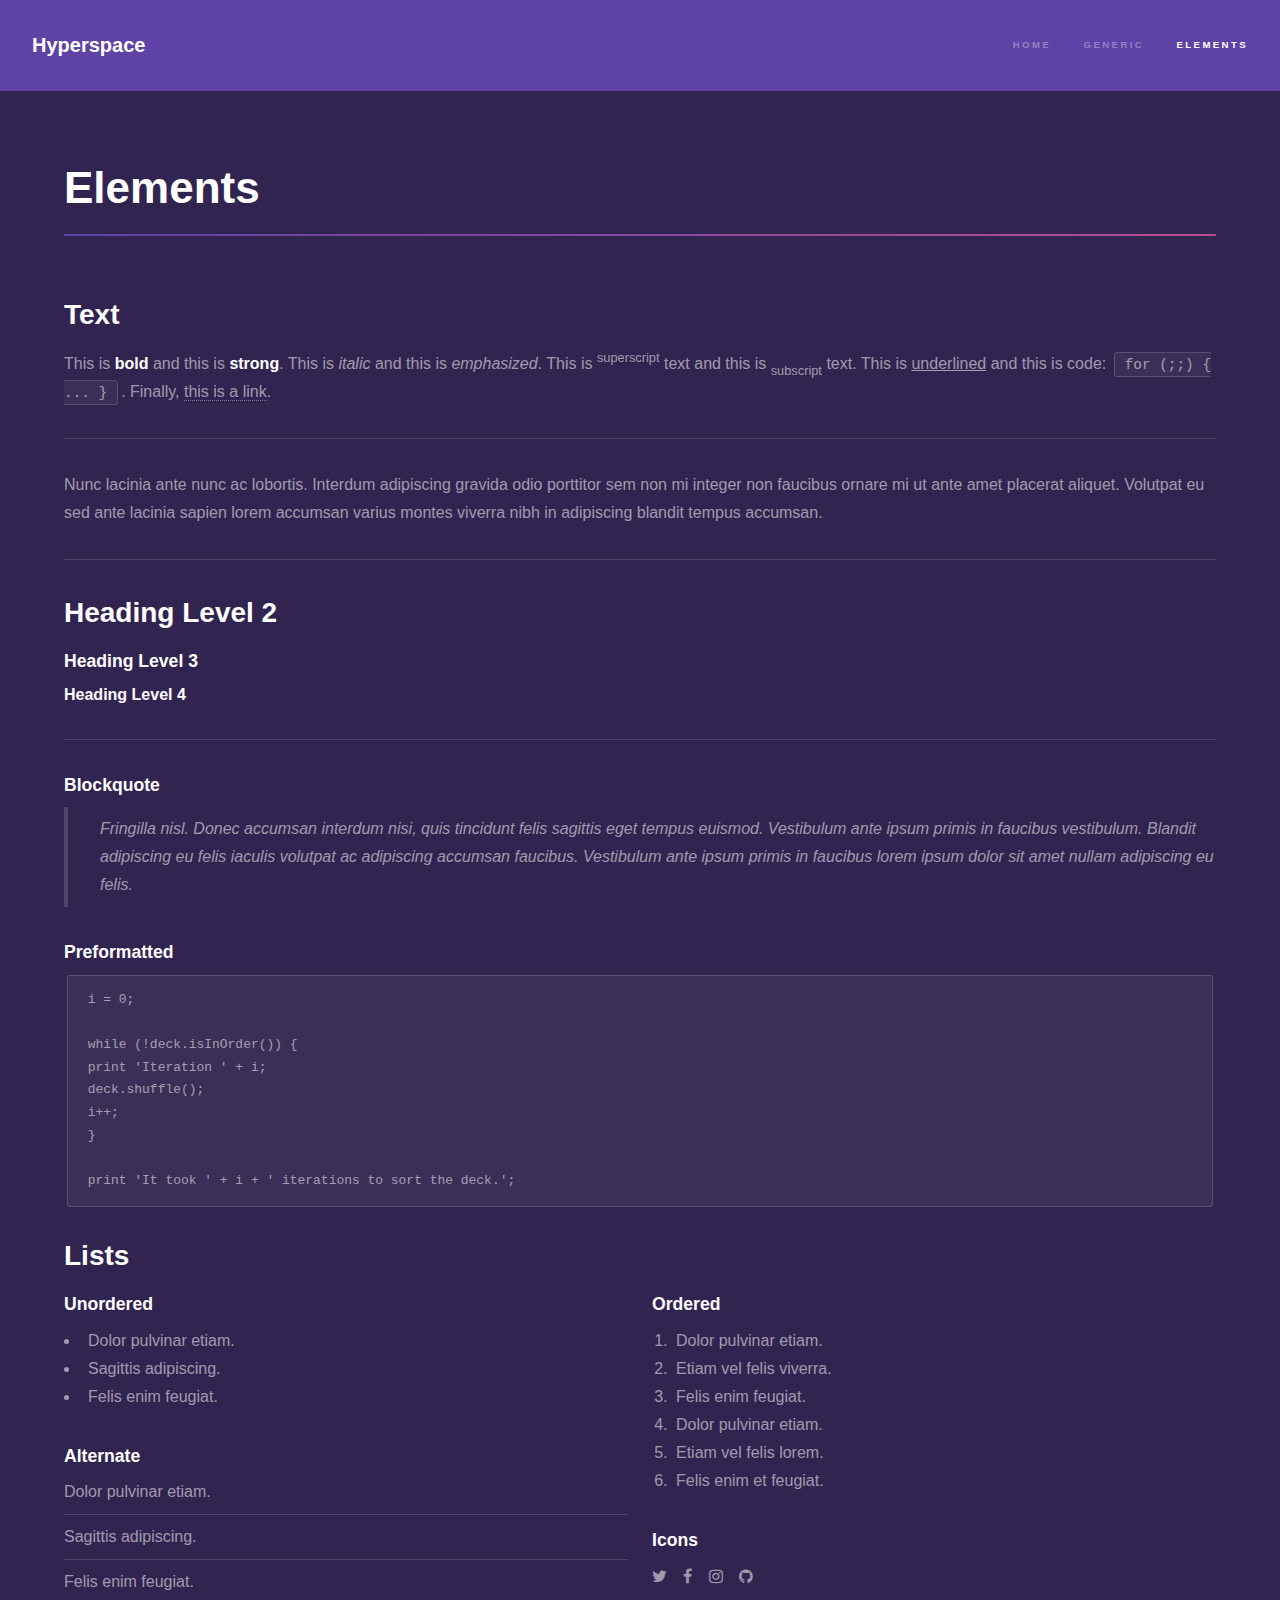
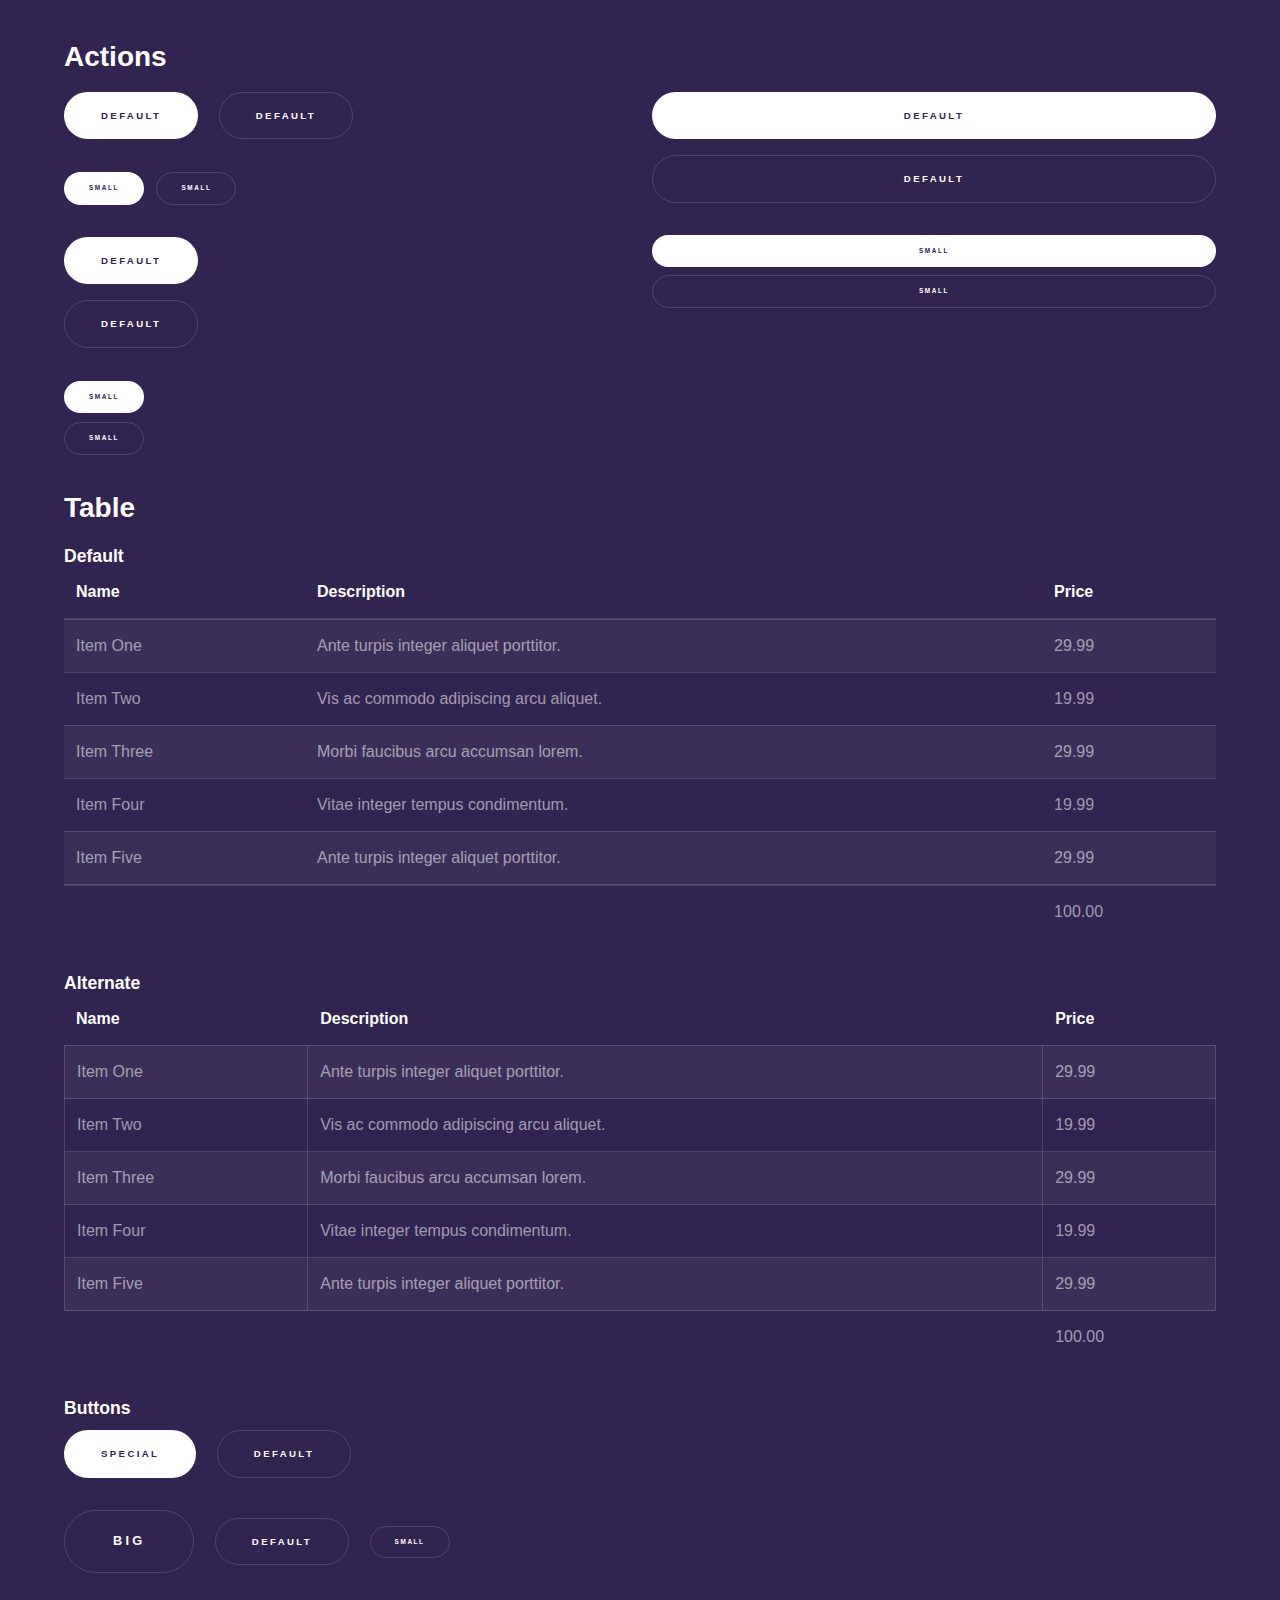
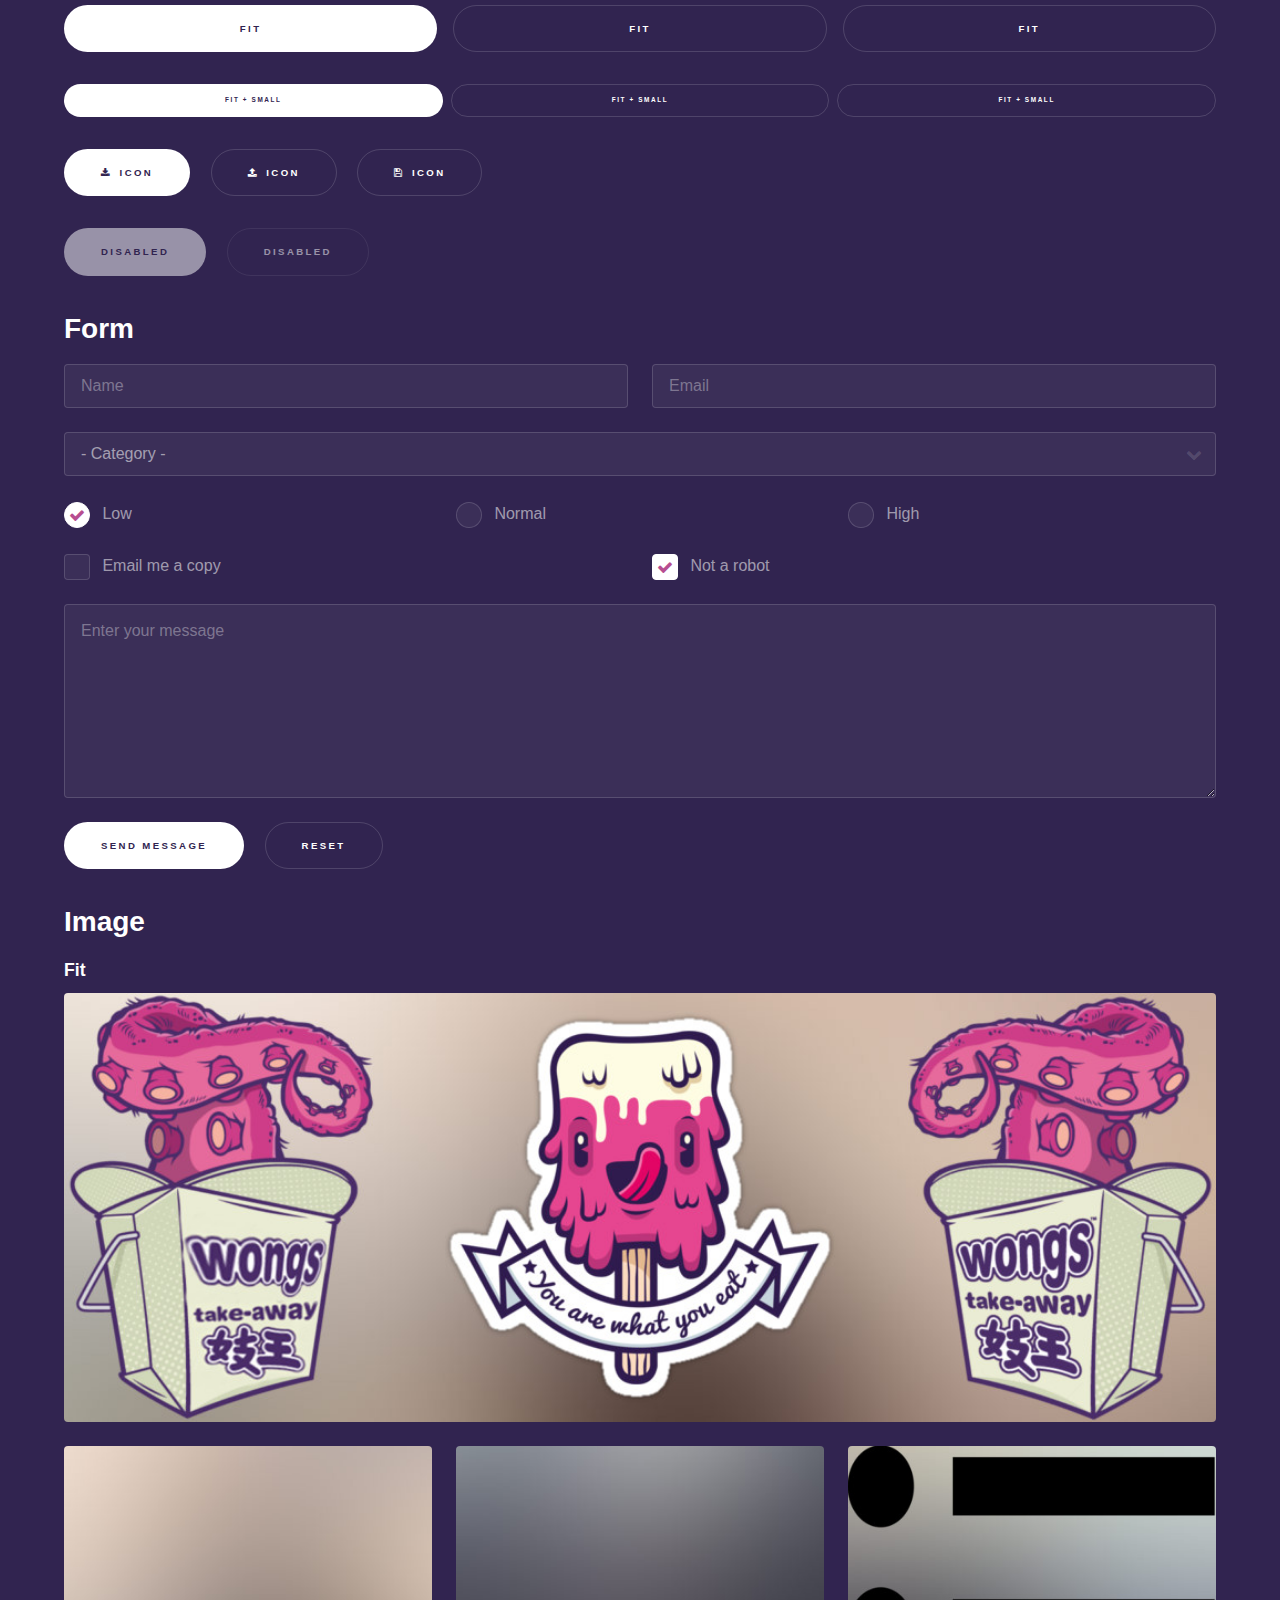
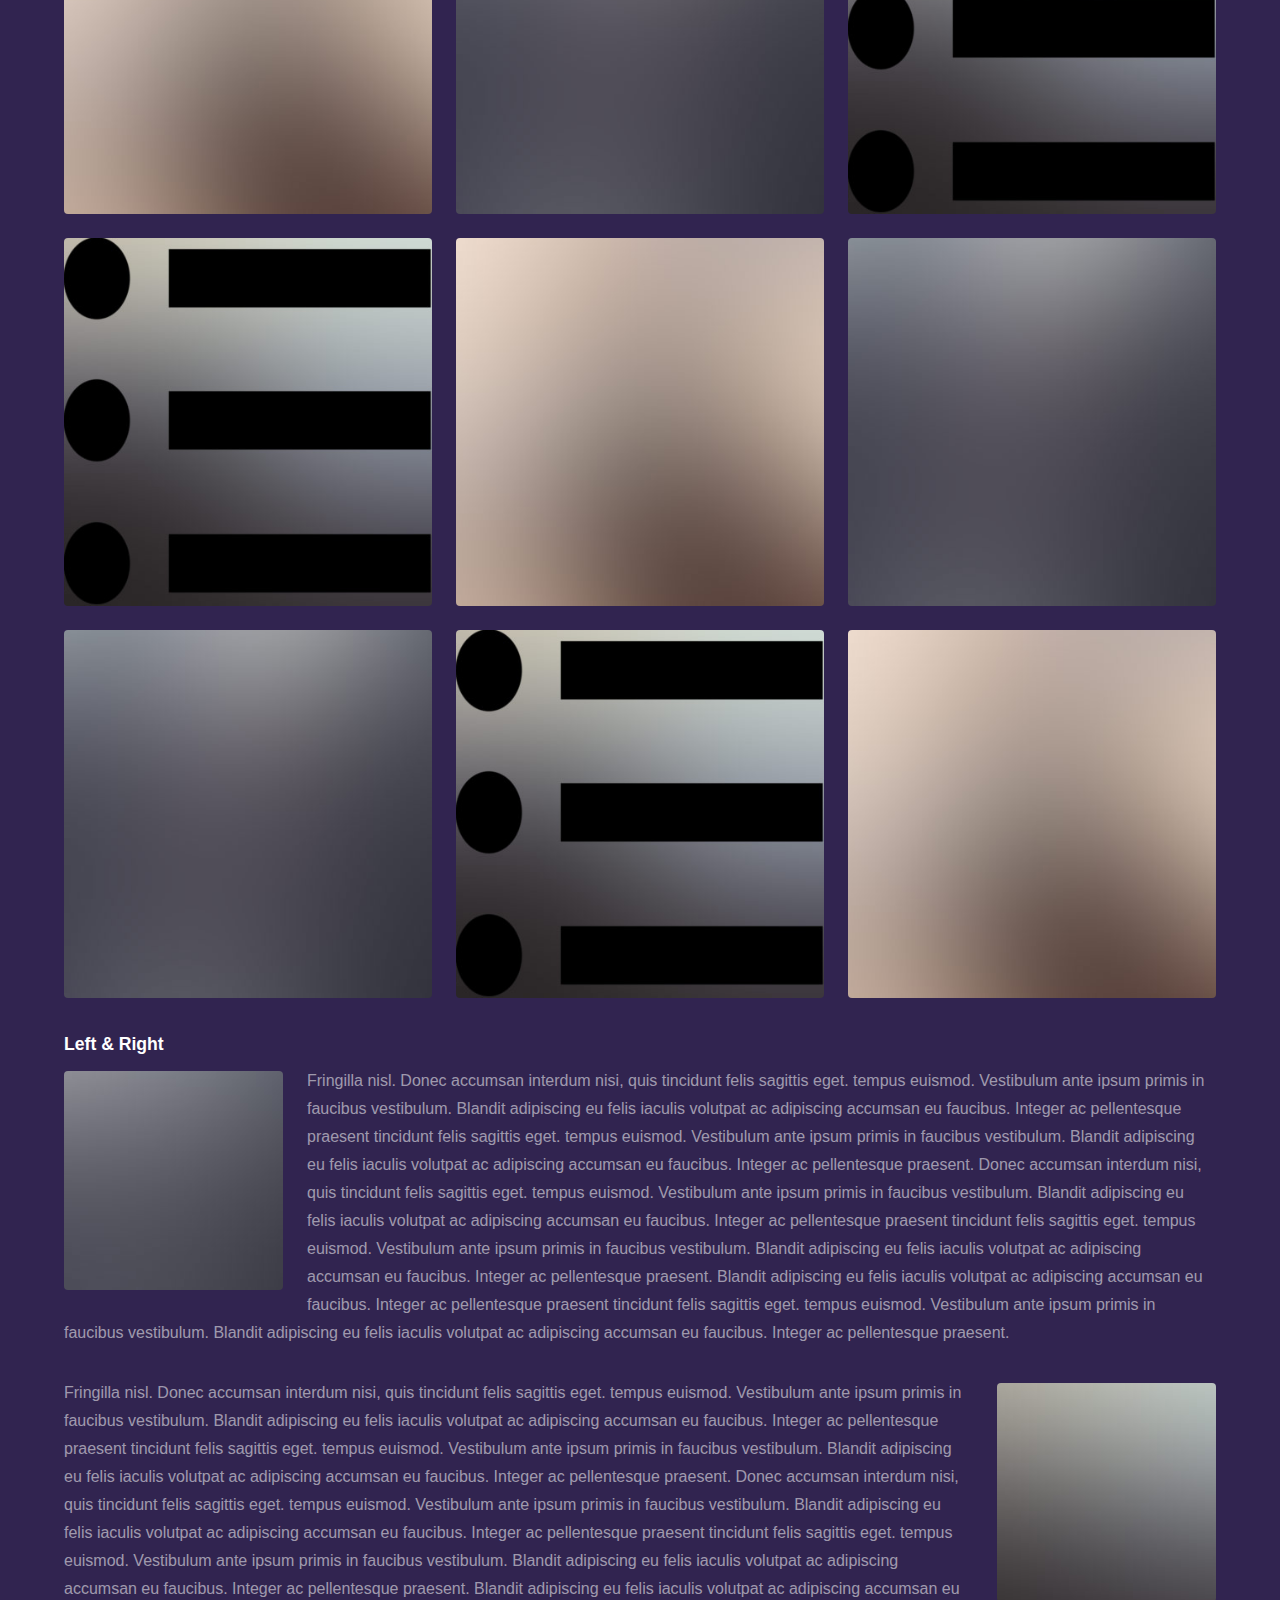
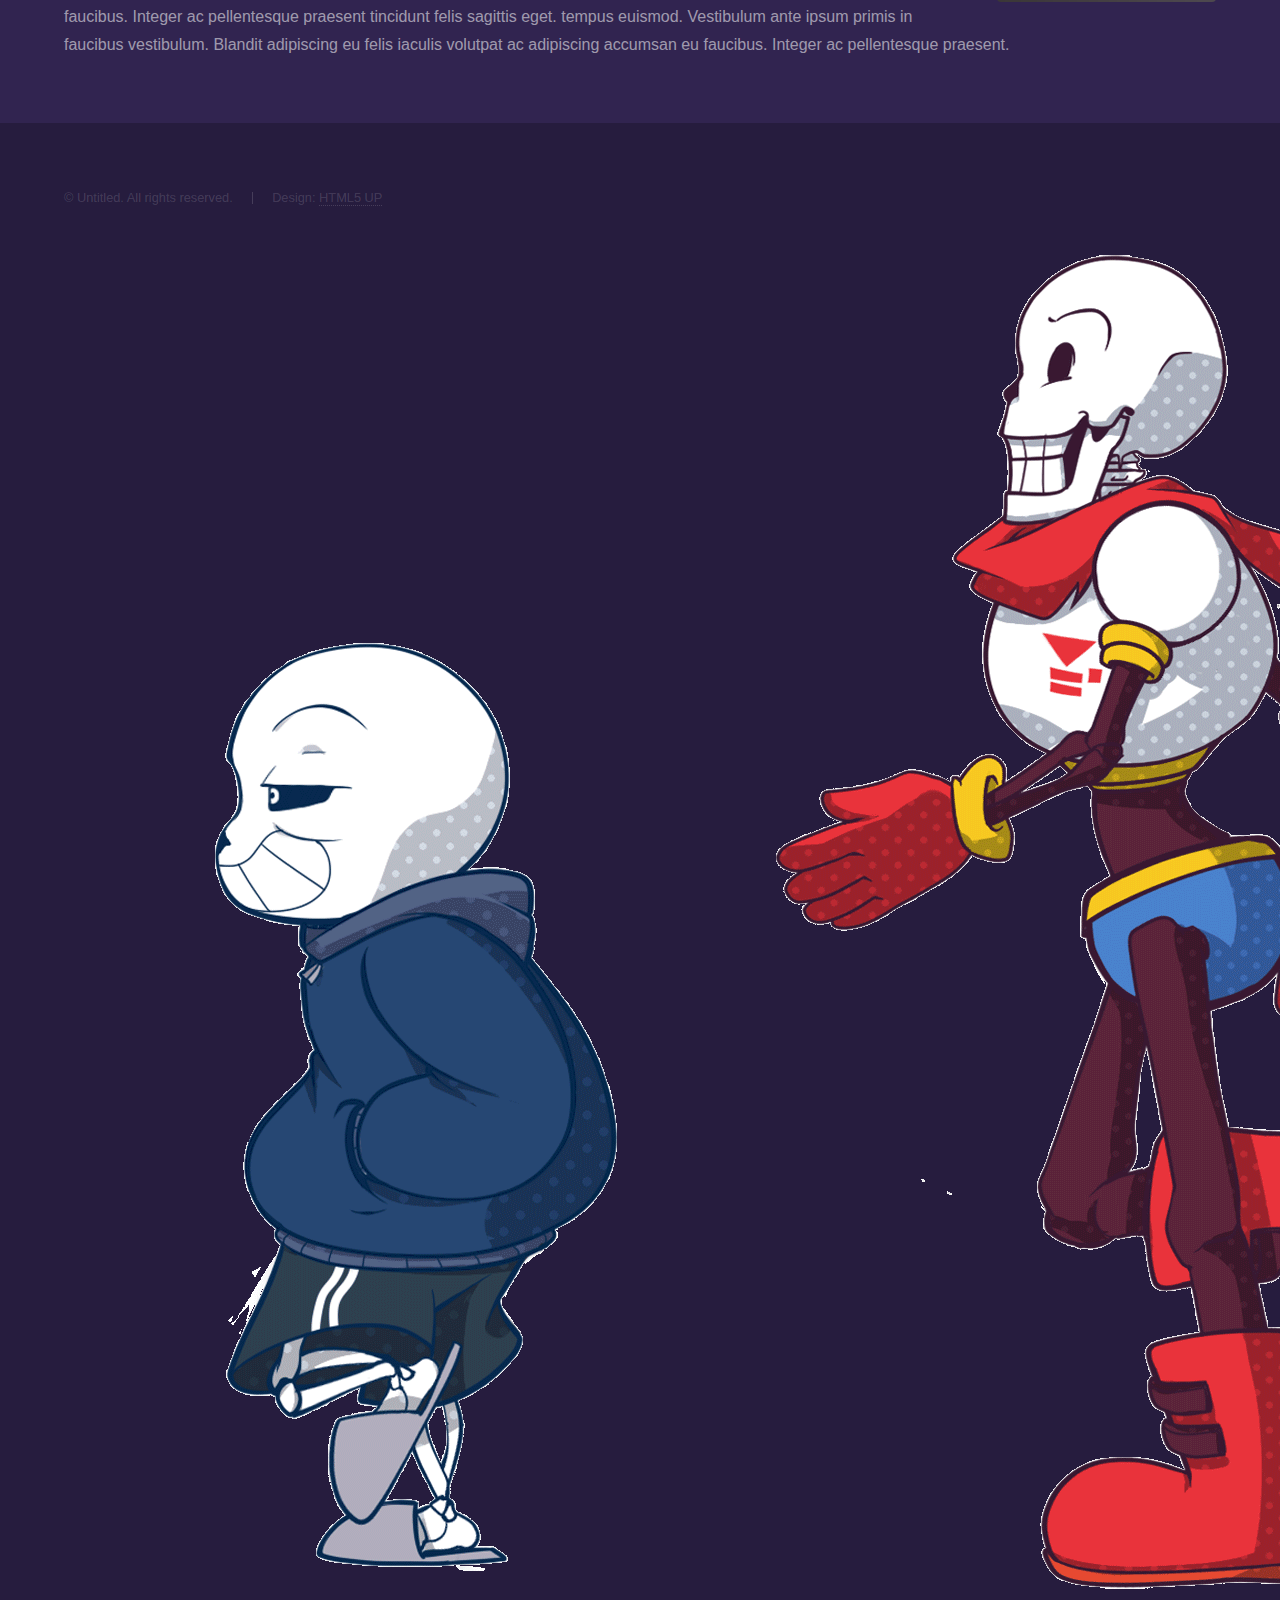
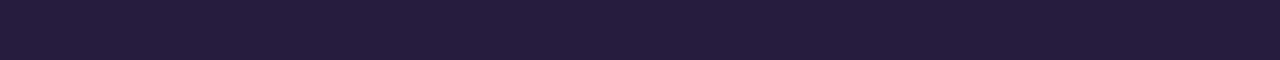
==== commit 63211ffc: "Add files via upload" ====
--- a/elements.html
+++ b/elements.html
@@ -350,6 +350,7 @@
 				<div class="inner">
 					<ul class="menu">
 						<li>&copy; Untitled. All rights reserved.</li><li>Design: <a href="http://html5up.net">HTML5 UP</a></li>
+						<a href="#" class="image"><img src="images/Undertale.gif" class="a"/></a>
 					</ul>
 				</div>
 			</footer>
--- a/assets/css/main.css
+++ b/assets/css/main.css
@@ -15,6 +15,7 @@
 		font-size: 100%;
 		font: inherit;
 		vertical-align: baseline;
+		cursor: url(images/ope.gif), auto;
 	}
 
 	article, aside, details, figcaption, figure, footer, header, hgroup, menu, nav, section {
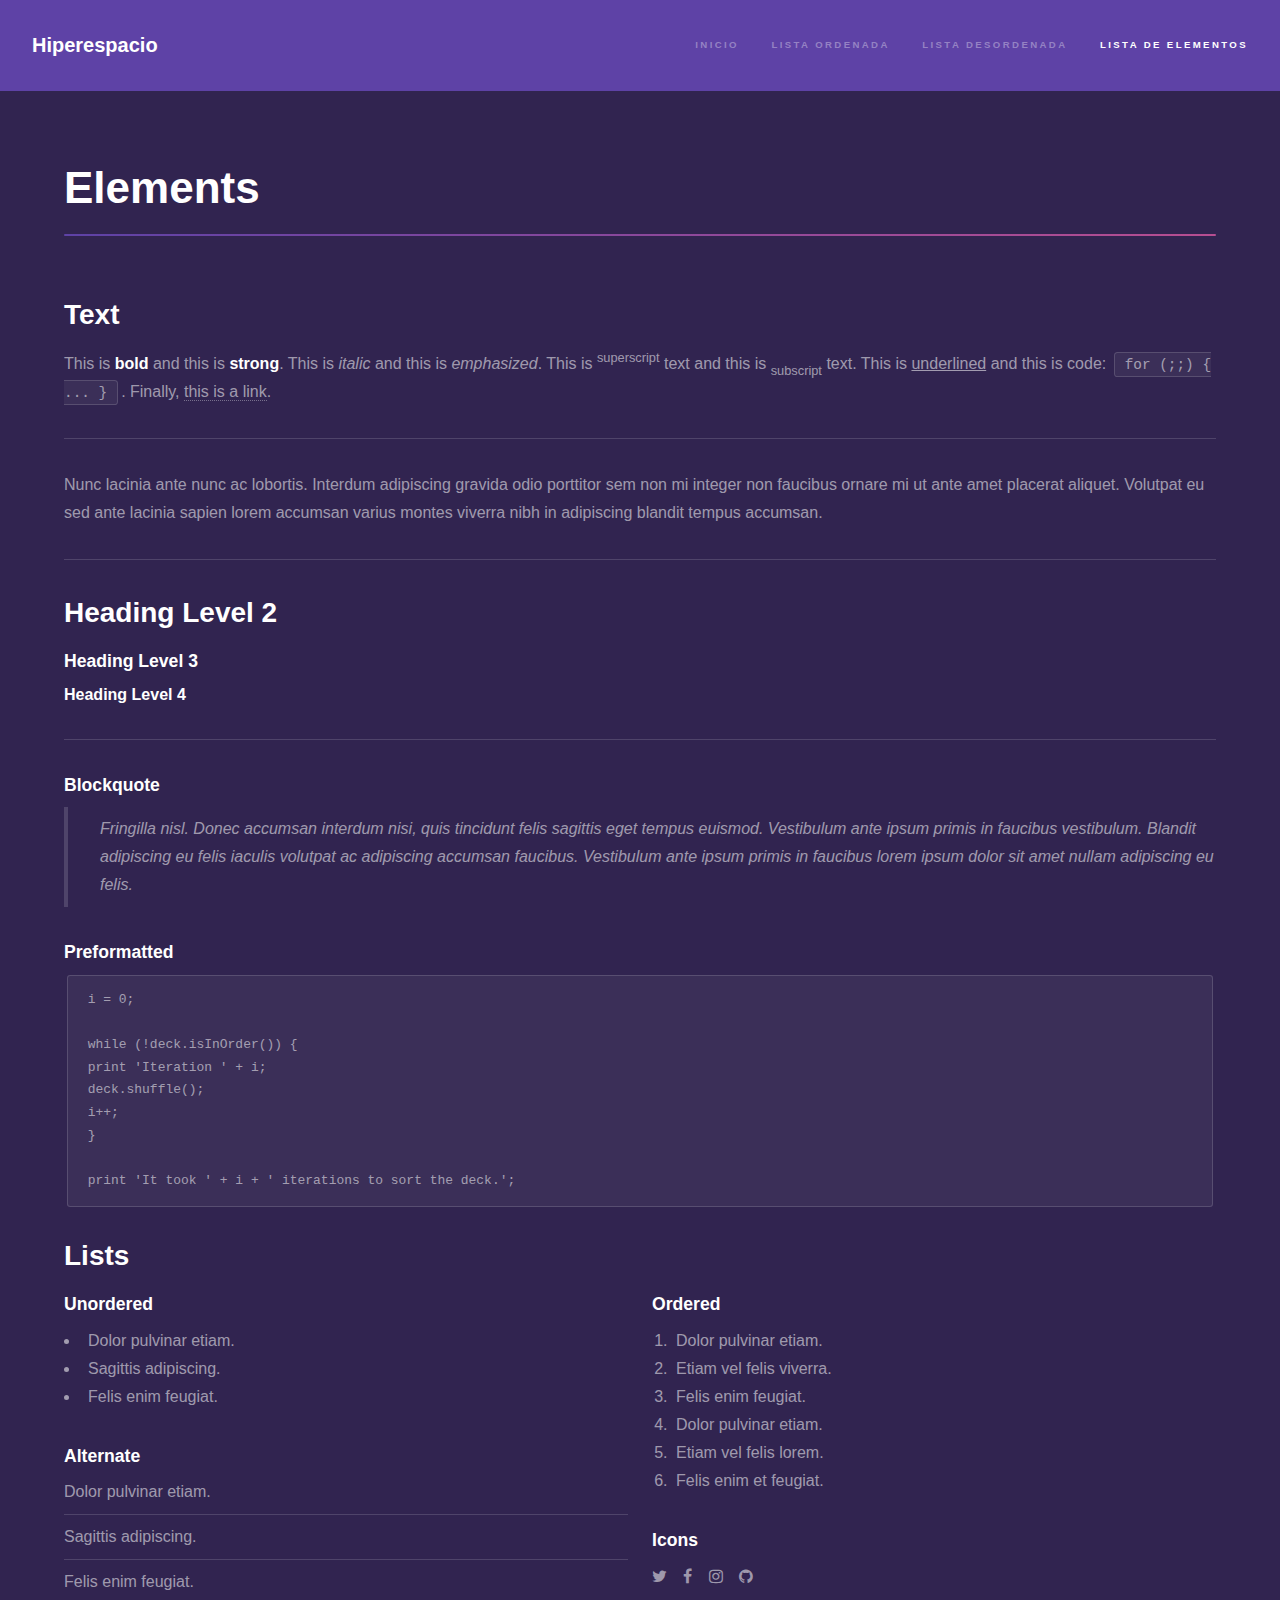
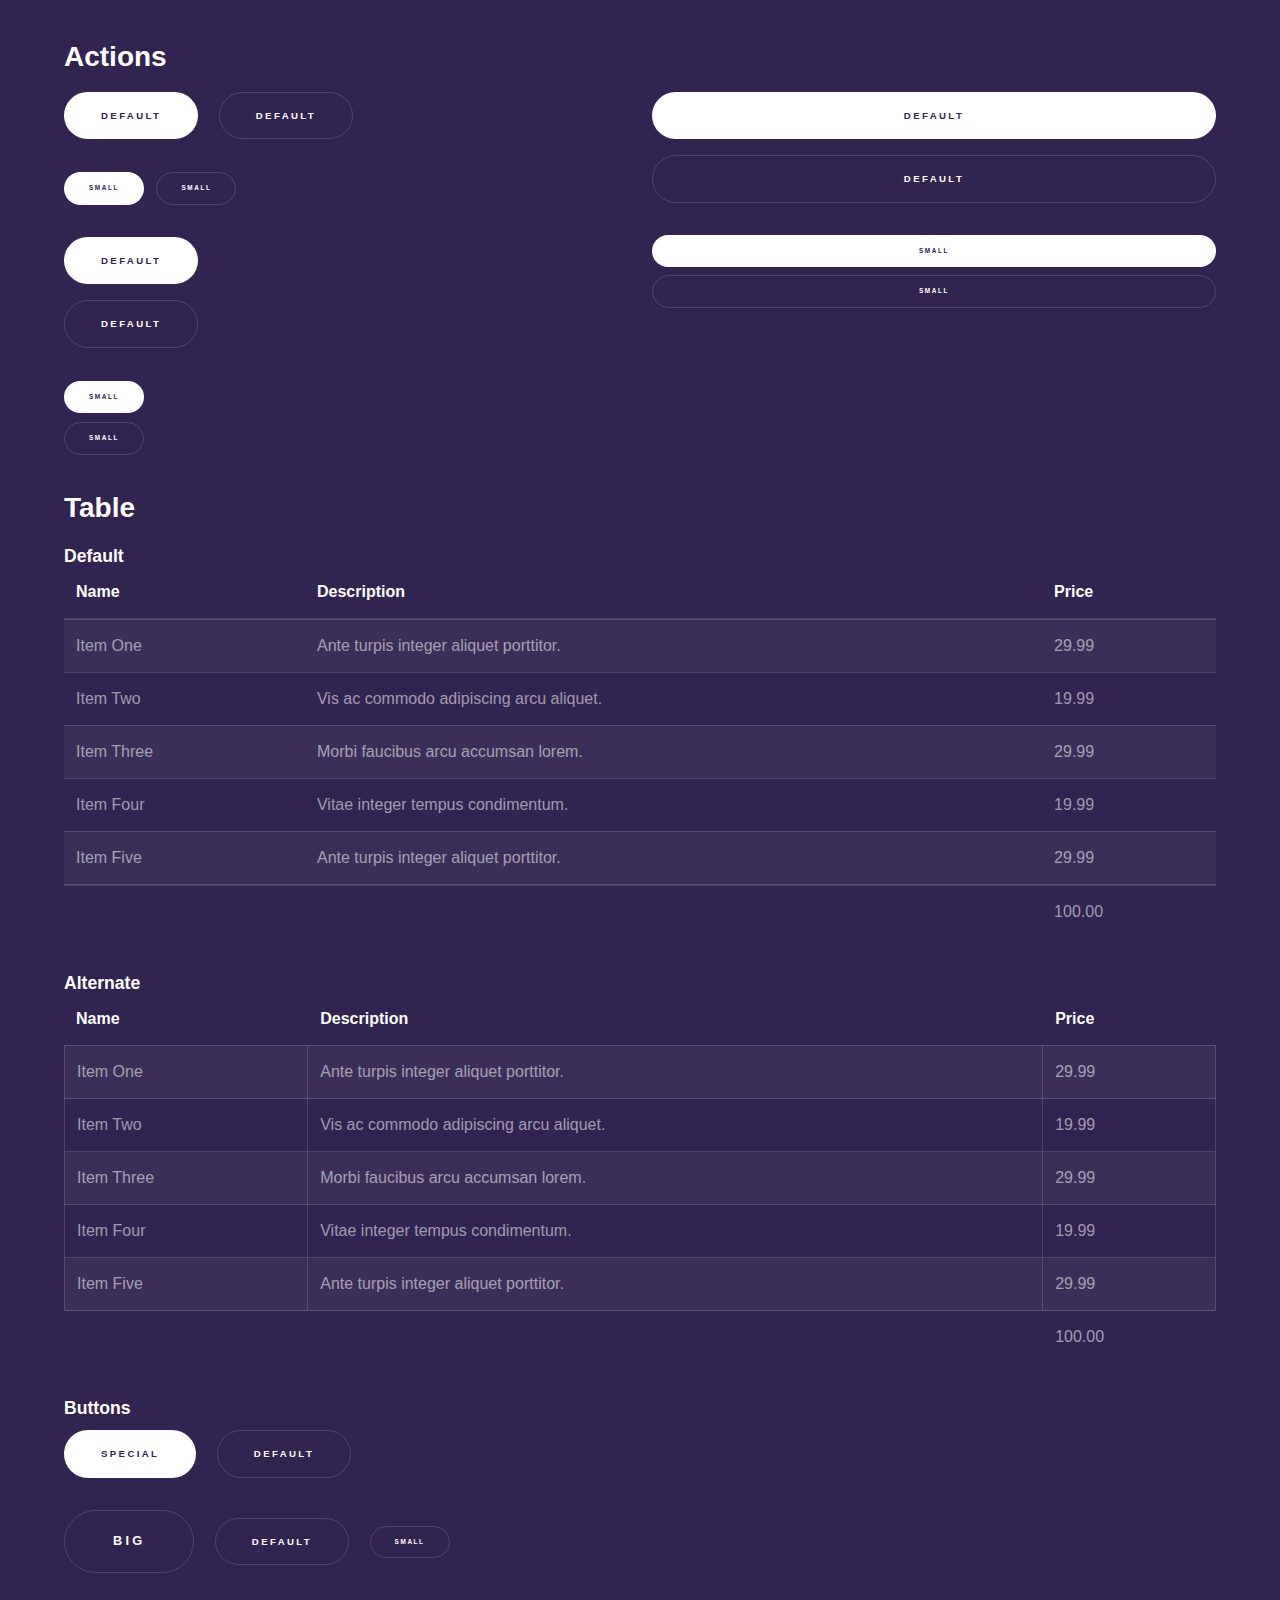
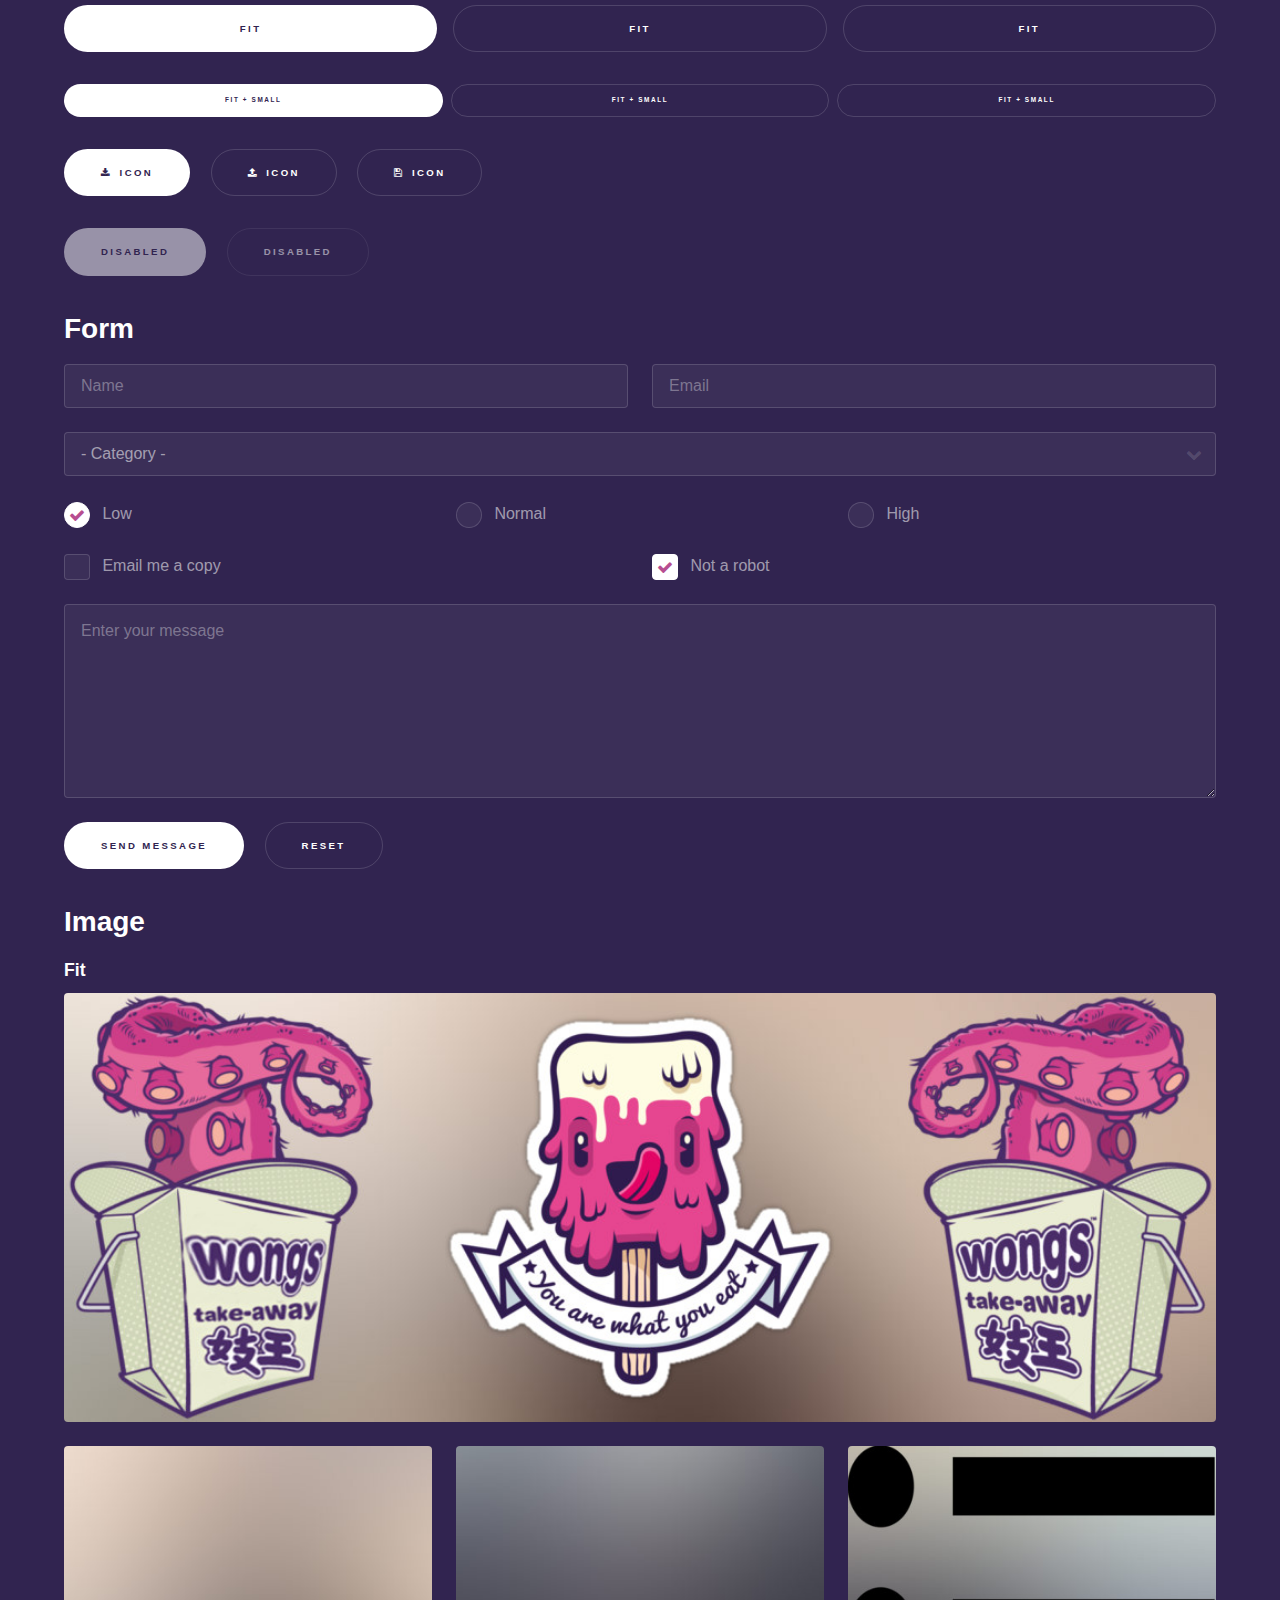
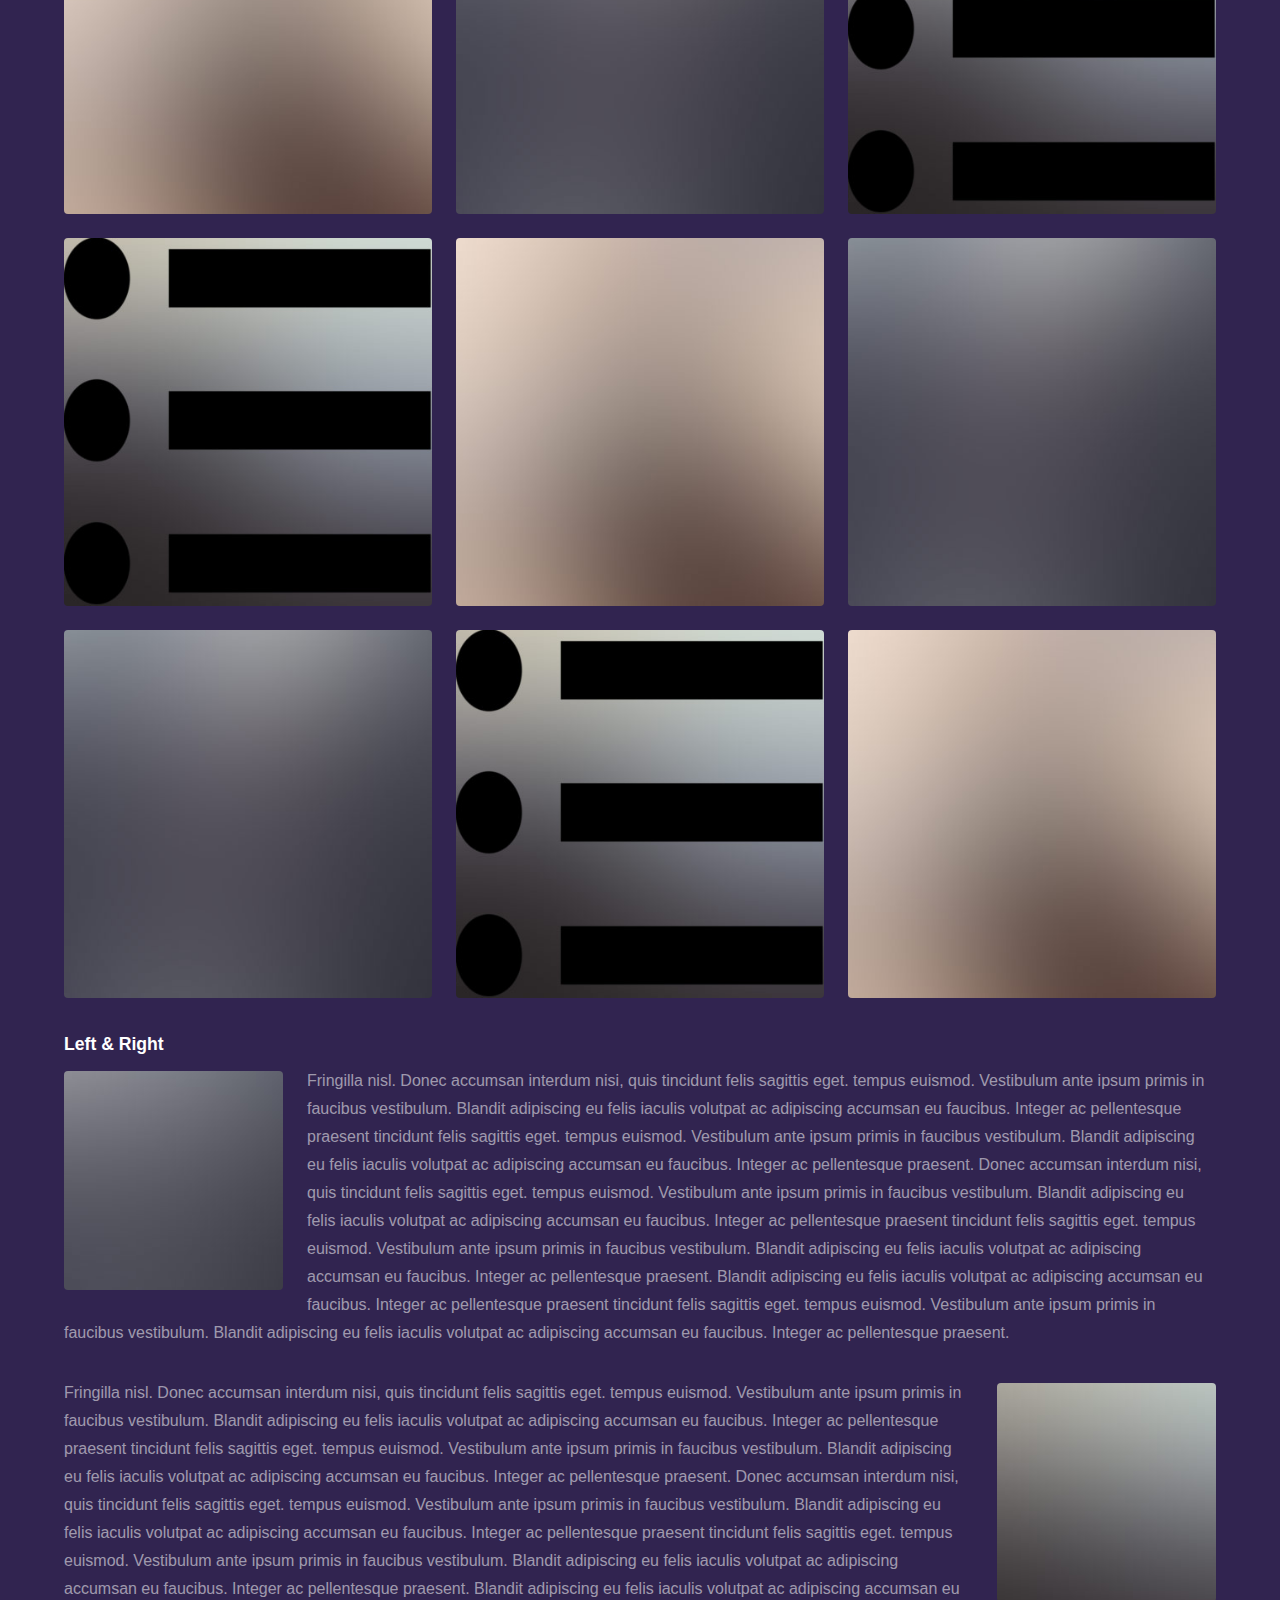
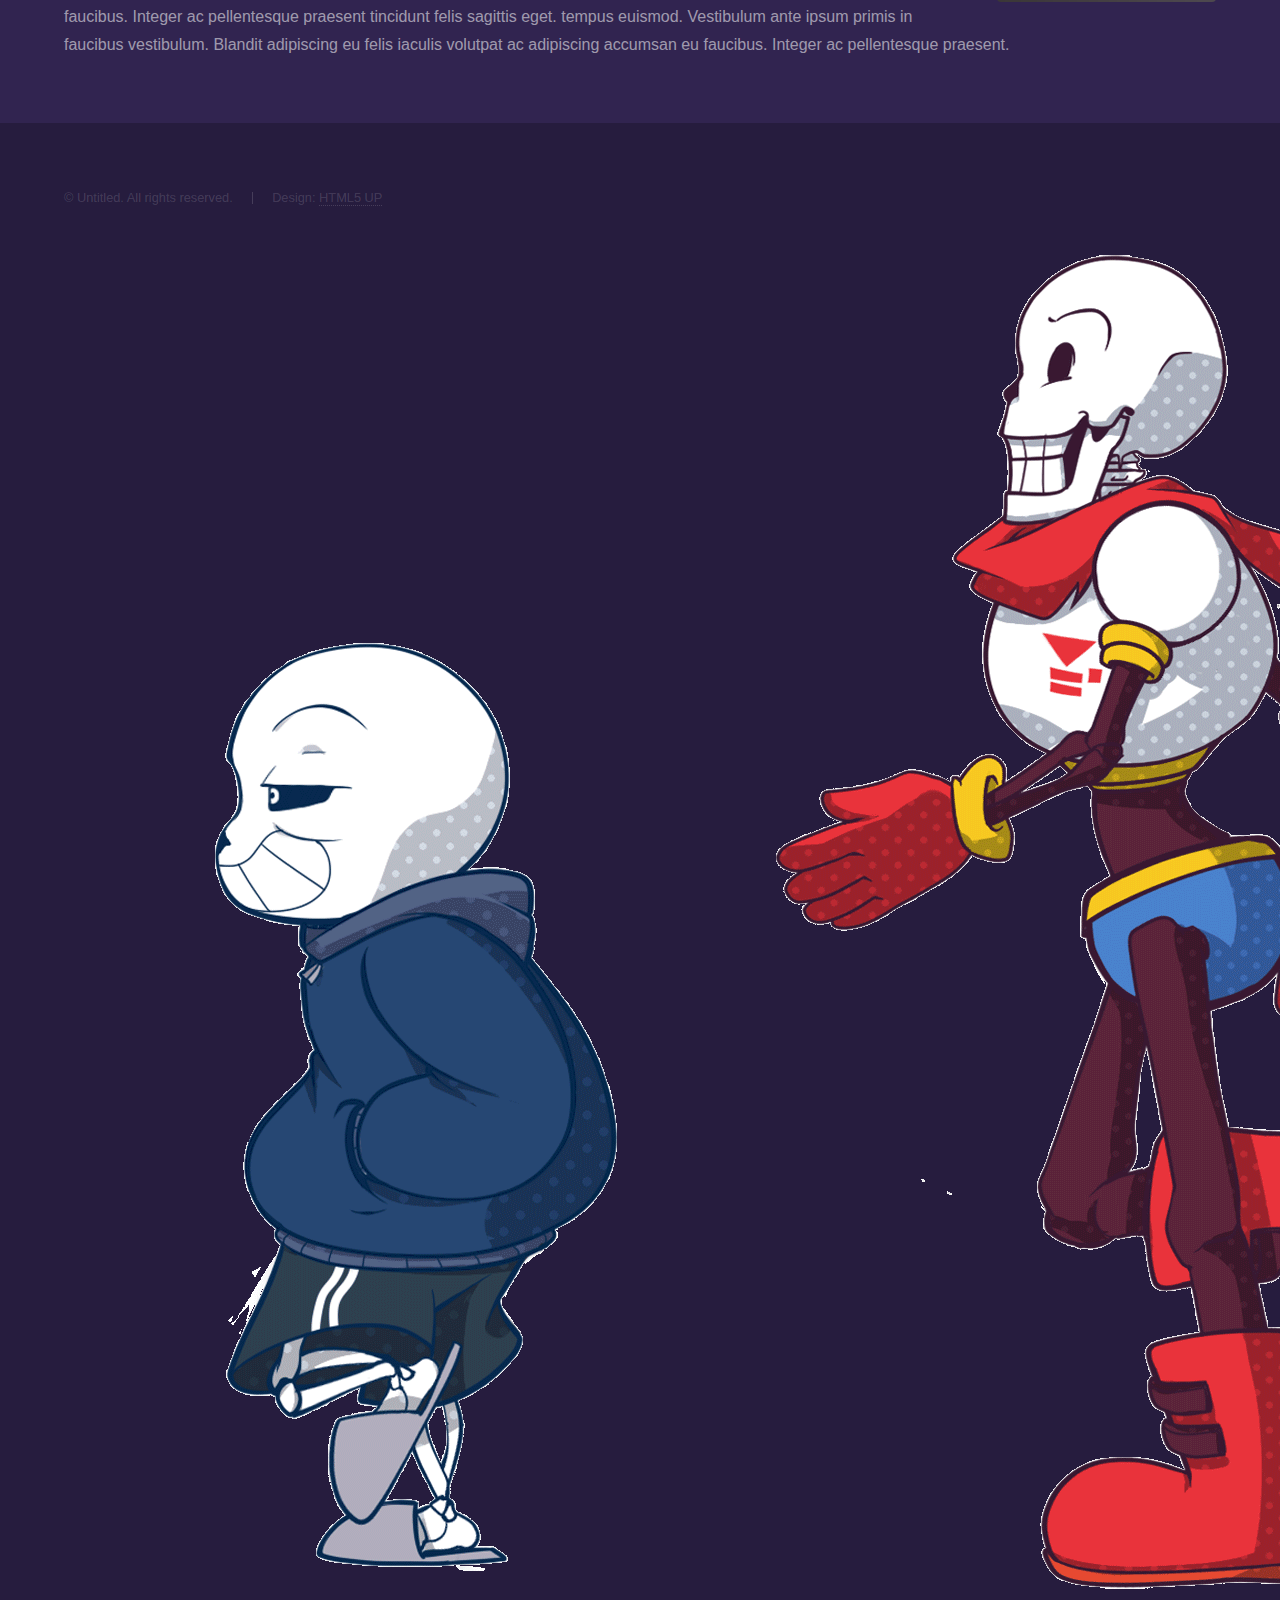
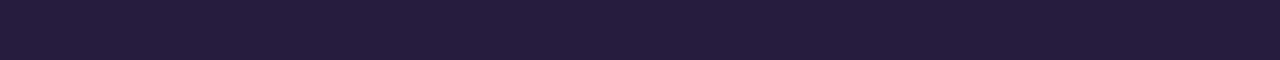
==== commit cc024b28: "Add files via upload" ====
--- a/elements.html
+++ b/elements.html
@@ -6,7 +6,7 @@
 -->
 <html>
 	<head>
-		<title>Elements - Hyperspace by HTML5 UP</title>
+		<title>Elementos</title>
 		<meta charset="utf-8" />
 		<meta name="viewport" content="width=device-width, initial-scale=1" />
 		<!--[if lte IE 8]><script src="assets/js/ie/html5shiv.js"></script><![endif]-->
@@ -18,12 +18,13 @@
 
 		<!-- Header -->
 			<header id="header">
-				<a href="index.html" class="title">Hyperspace</a>
+				<a href="index.html" class="title">Hiperespacio</a>
 				<nav>
 					<ul>
-						<li><a href="index.html">Home</a></li>
-						<li><a href="generic.html">Generic</a></li>
-						<li><a href="elements.html"  class="active">Elements</a></li>
+						<li><a href="index.html">Inicio</a></li>
+						<li><a href="generic.html">Lista Ordenada</a></li>
+						<li><a href="generic2.html">Lista Desordenada</a></li>
+						<li><a href="elements.html" class="active">Lista de elementos</a></li>
 					</ul>
 				</nav>
 			</header>
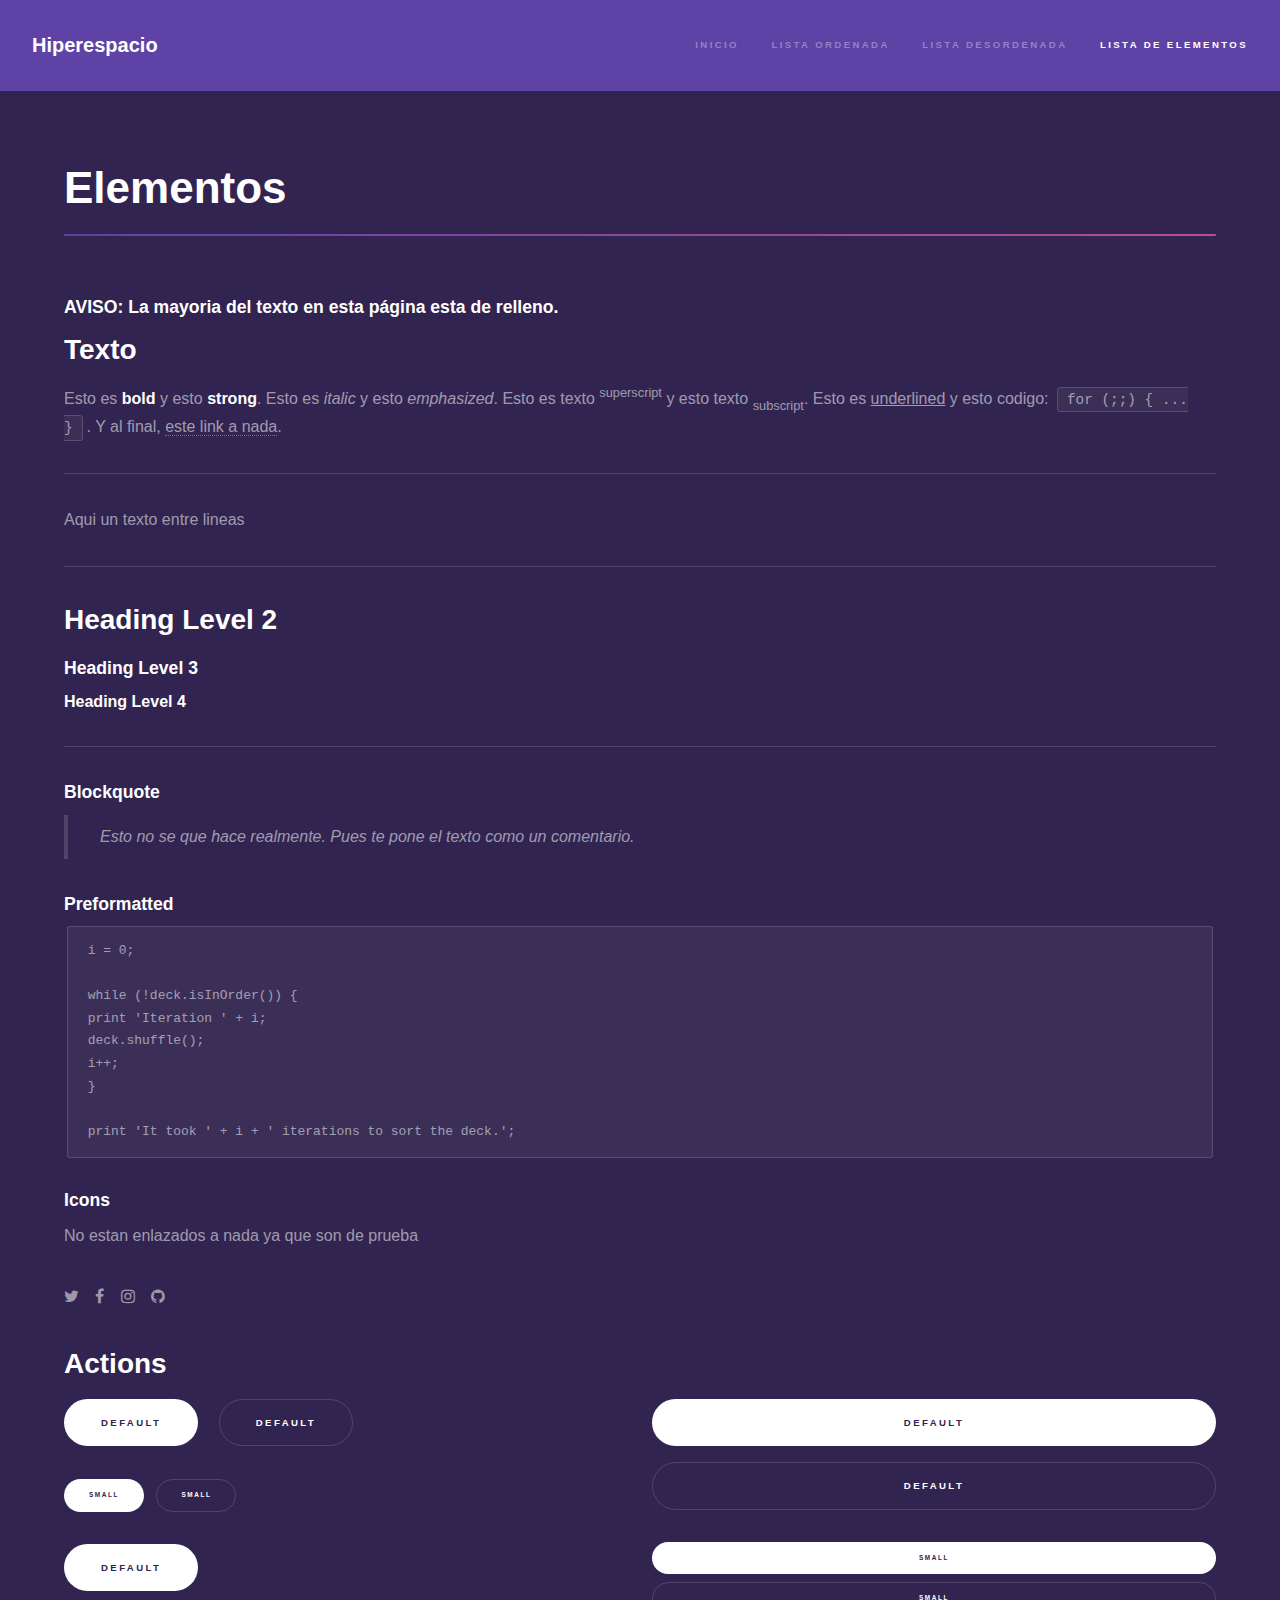
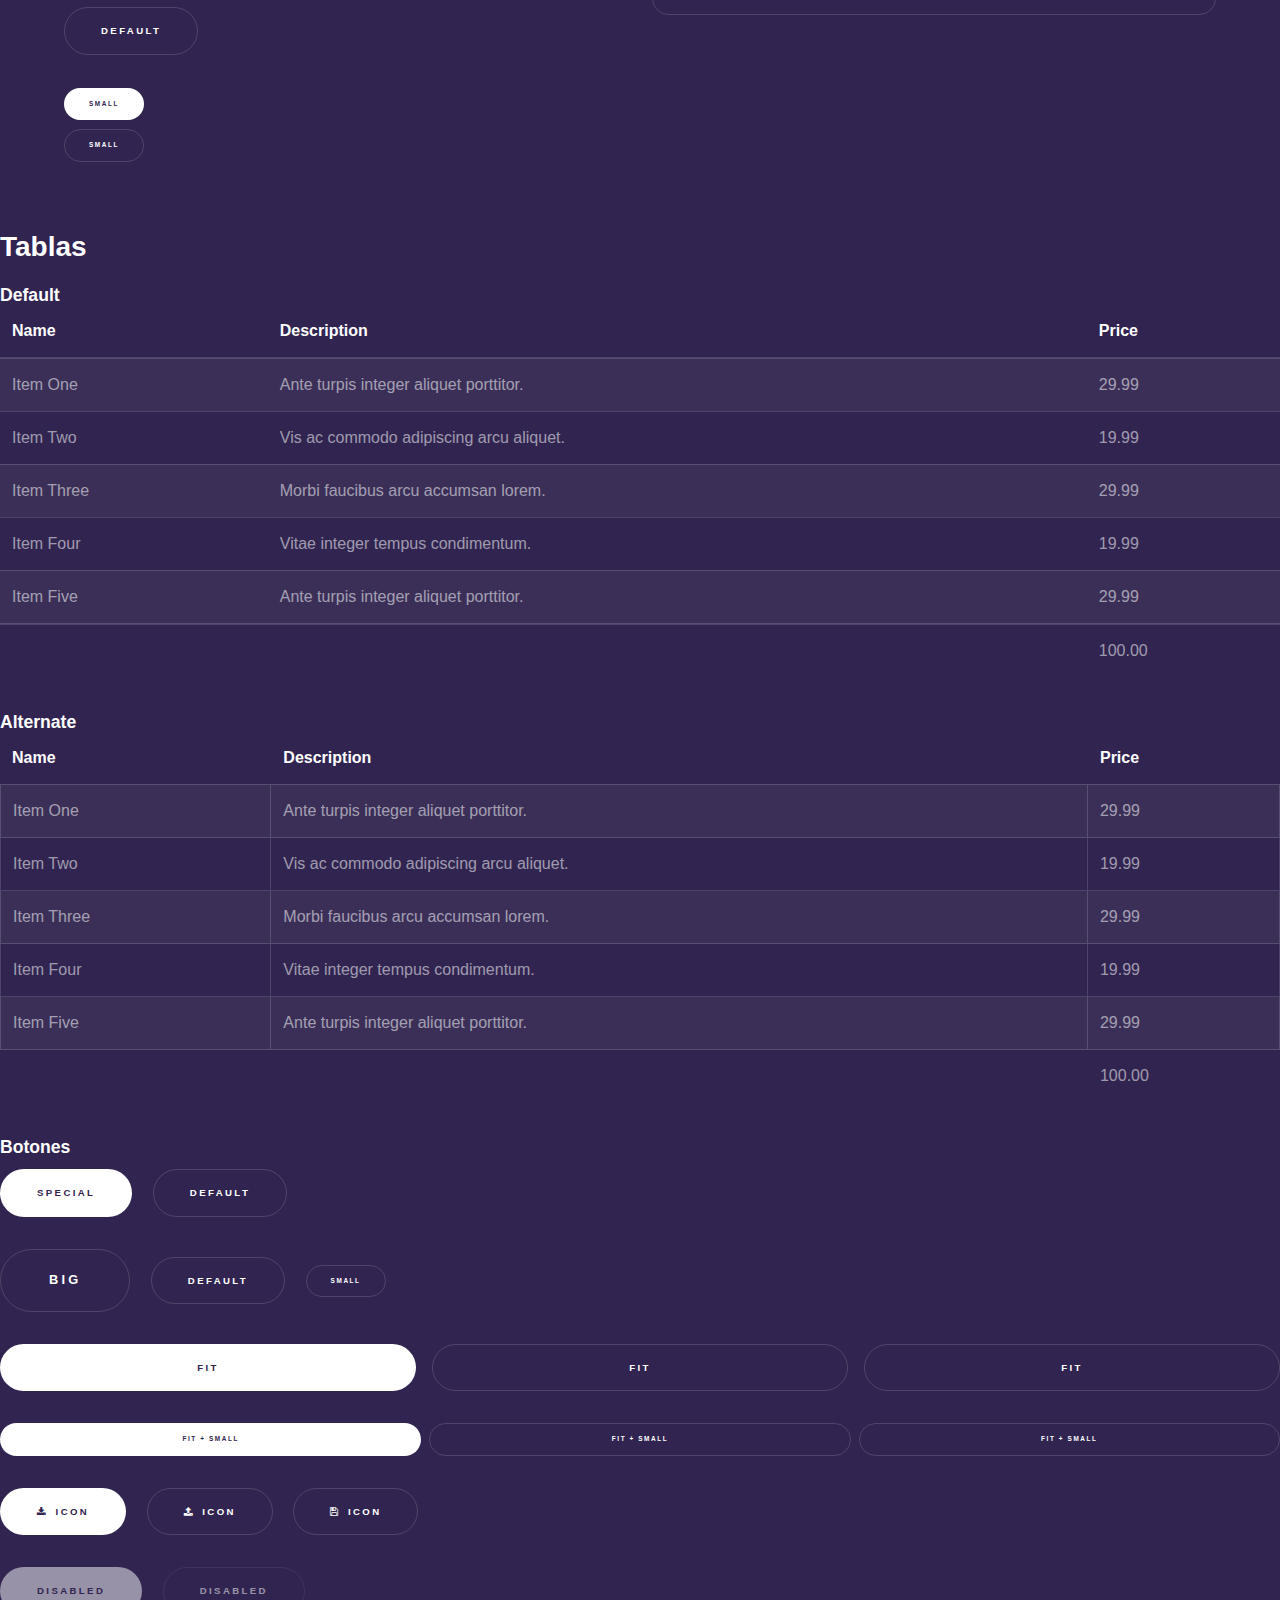
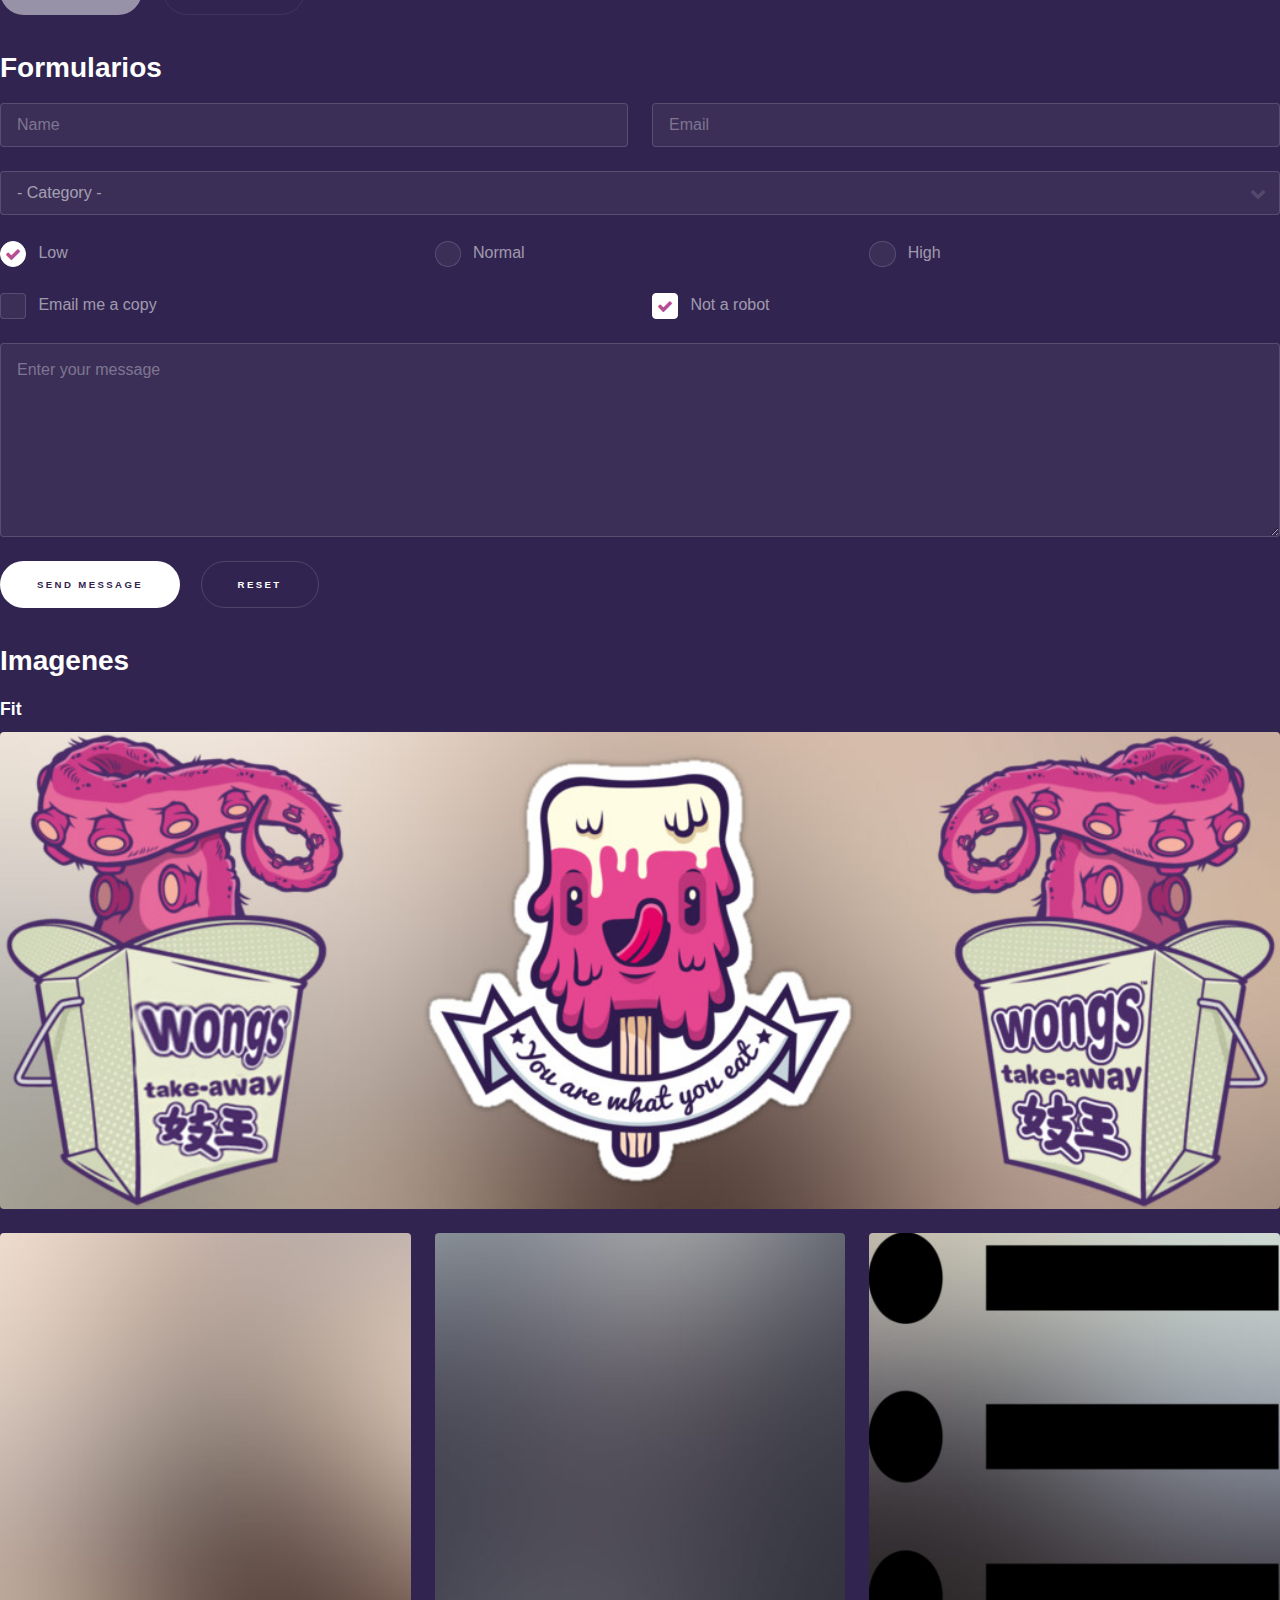
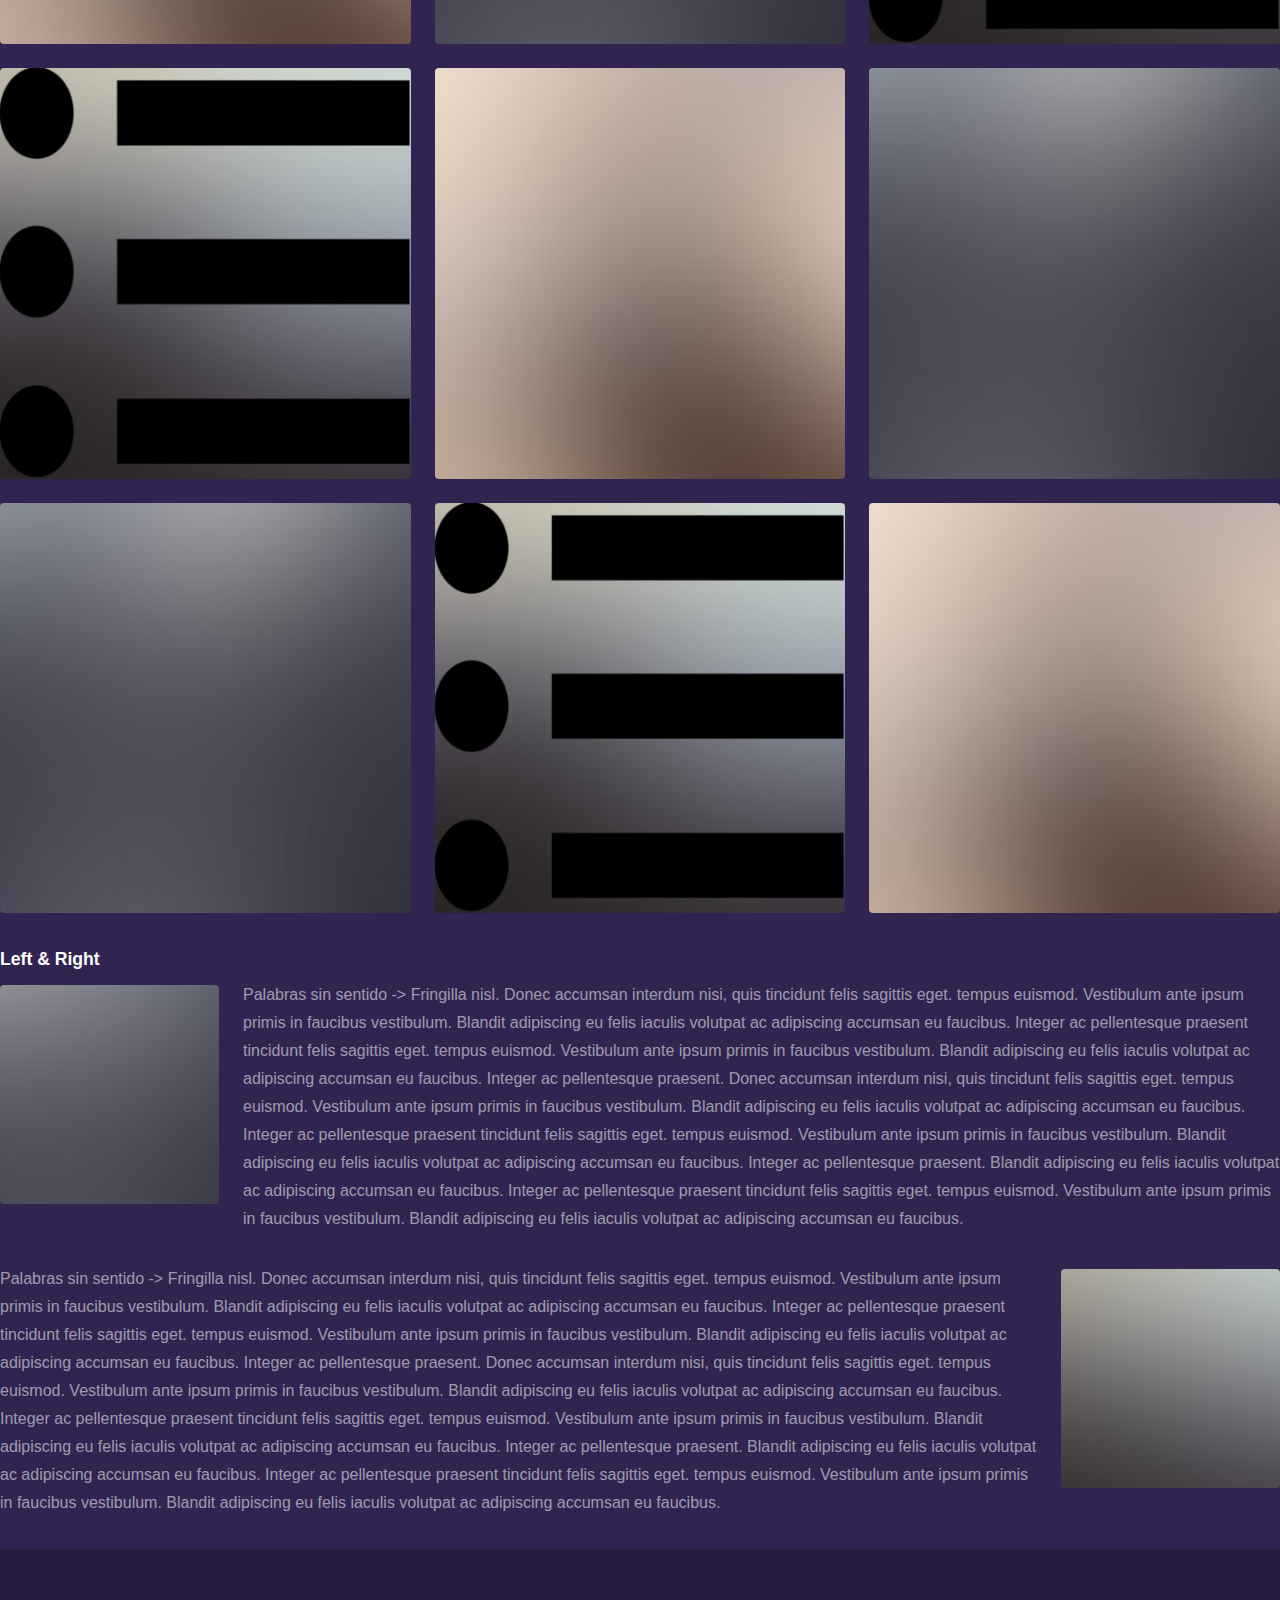
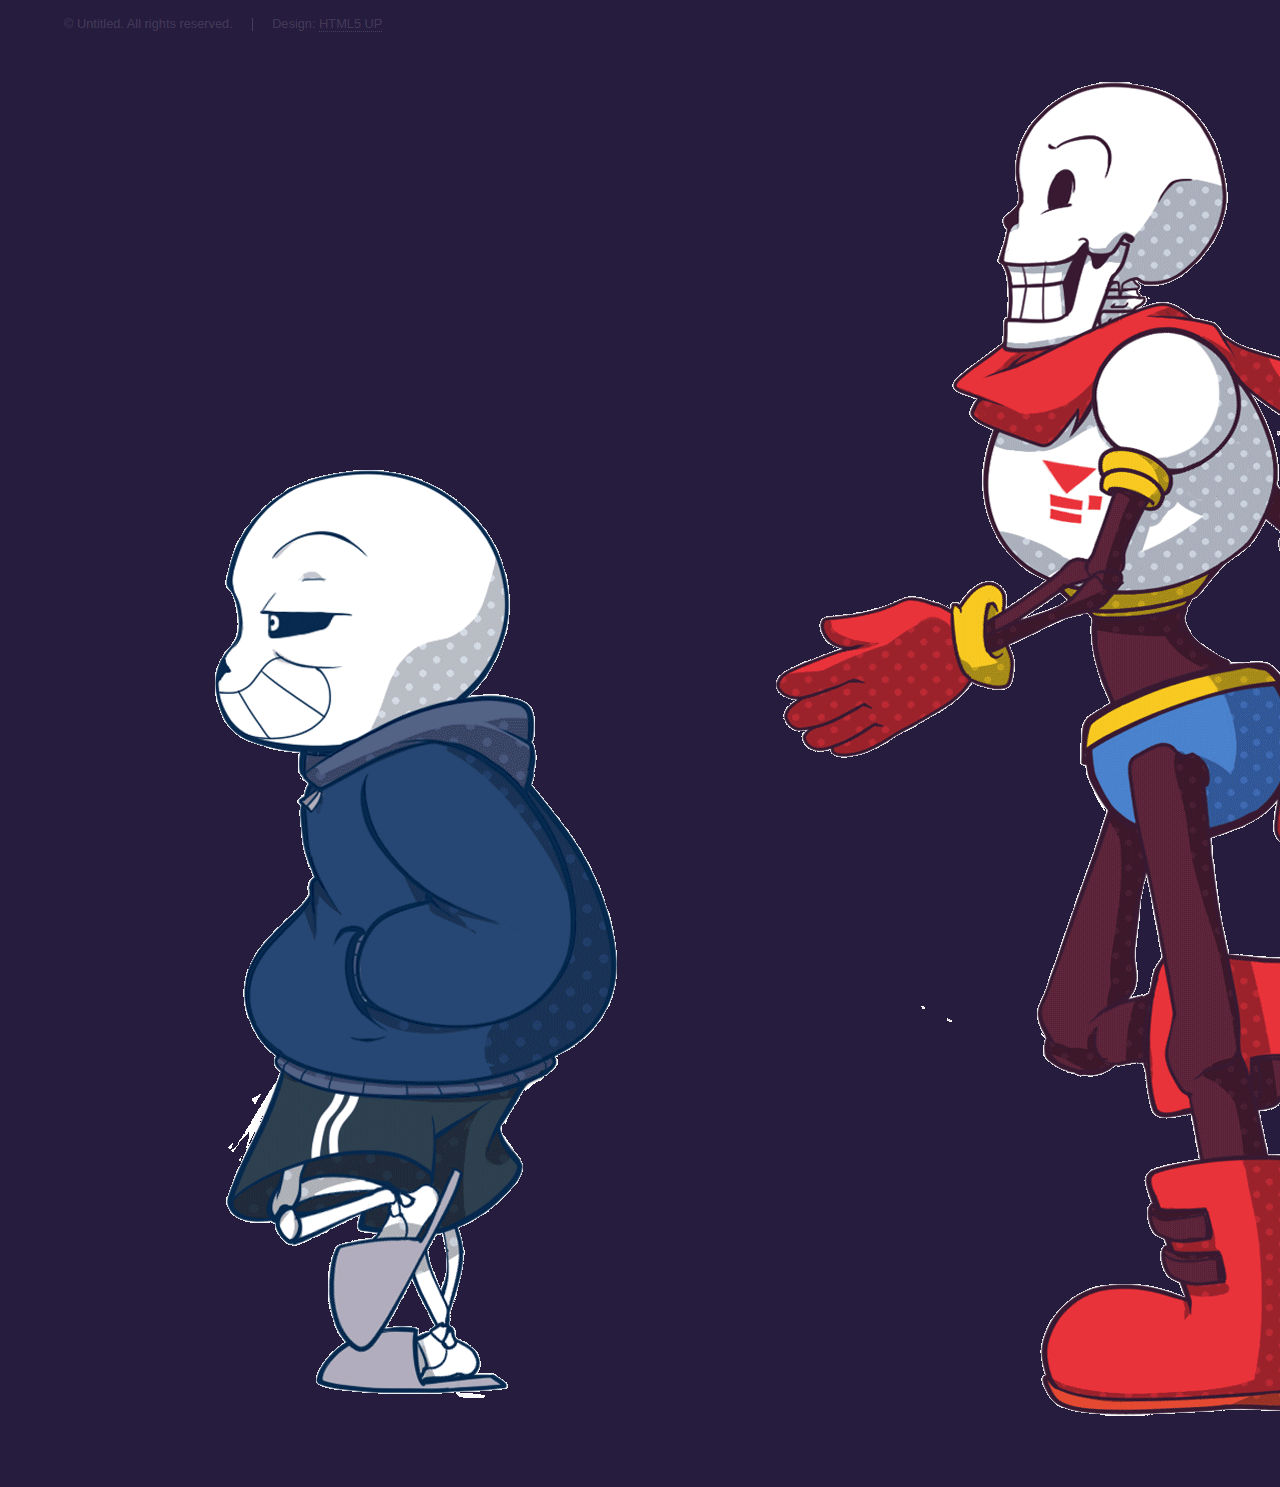
==== commit 1cb9c7e3: "Add files via upload" ====
--- a/elements.html
+++ b/elements.html
@@ -7,6 +7,7 @@
 <html>
 	<head>
 		<title>Elementos</title>
+		<link rel="icon" type="image/png" href="images/favicon.png">
 		<meta charset="utf-8" />
 		<meta name="viewport" content="width=device-width, initial-scale=1" />
 		<!--[if lte IE 8]><script src="assets/js/ie/html5shiv.js"></script><![endif]-->
@@ -35,23 +36,24 @@
 				<!-- Main -->
 					<section id="main" class="wrapper">
 						<div class="inner">
-							<h1 class="major">Elements</h1>
+							<h1 class="major">Elementos</h1>
+							<h3>AVISO: La mayoria del texto en esta página esta de relleno.</h3>
 
 							<!-- Text -->
 								<section>
-									<h2>Text</h2>
-									<p>This is <b>bold</b> and this is <strong>strong</strong>. This is <i>italic</i> and this is <em>emphasized</em>.
-									This is <sup>superscript</sup> text and this is <sub>subscript</sub> text.
-									This is <u>underlined</u> and this is code: <code>for (;;) { ... }</code>. Finally, <a href="#">this is a link</a>.</p>
+									<h2>Texto</h2>
+									<p>Esto es <b>bold</b> y esto <strong>strong</strong>. Esto es <i>italic</i> y esto <em>emphasized</em>.
+									Esto es texto <sup>superscript</sup> y esto texto <sub>subscript</sub>.
+									Esto es <u>underlined</u> y esto codigo: <code>for (;;) { ... }</code>. Y al final, <a href="#">este link a nada</a>.</p>
 									<hr />
-									<p>Nunc lacinia ante nunc ac lobortis. Interdum adipiscing gravida odio porttitor sem non mi integer non faucibus ornare mi ut ante amet placerat aliquet. Volutpat eu sed ante lacinia sapien lorem accumsan varius montes viverra nibh in adipiscing blandit tempus accumsan.</p>
+									<p>Aqui un texto entre lineas</p>
 									<hr />
 									<h2>Heading Level 2</h2>
 									<h3>Heading Level 3</h3>
 									<h4>Heading Level 4</h4>
 									<hr />
 									<h3>Blockquote</h3>
-									<blockquote>Fringilla nisl. Donec accumsan interdum nisi, quis tincidunt felis sagittis eget tempus euismod. Vestibulum ante ipsum primis in faucibus vestibulum. Blandit adipiscing eu felis iaculis volutpat ac adipiscing accumsan faucibus. Vestibulum ante ipsum primis in faucibus lorem ipsum dolor sit amet nullam adipiscing eu felis.</blockquote>
+									<blockquote>Esto no se que hace realmente. Pues te pone el texto como un comentario.</blockquote>
 									<h3>Preformatted</h3>
 									<pre><code>i = 0;
 
@@ -63,36 +65,10 @@
 
 print 'It took ' + i + ' iterations to sort the deck.';</code></pre>
 								</section>
-
-							<!-- Lists -->
-								<section>
-									<h2>Lists</h2>
-									<div class="row">
-										<div class="6u 12u$(medium)">
-											<h3>Unordered</h3>
-											<ul>
-												<li>Dolor pulvinar etiam.</li>
-												<li>Sagittis adipiscing.</li>
-												<li>Felis enim feugiat.</li>
-											</ul>
-											<h3>Alternate</h3>
-											<ul class="alt">
-												<li>Dolor pulvinar etiam.</li>
-												<li>Sagittis adipiscing.</li>
-												<li>Felis enim feugiat.</li>
-											</ul>
-										</div>
-										<div class="6u$ 12u$(medium)">
-											<h3>Ordered</h3>
-											<ol>
-												<li>Dolor pulvinar etiam.</li>
-												<li>Etiam vel felis viverra.</li>
-												<li>Felis enim feugiat.</li>
-												<li>Dolor pulvinar etiam.</li>
-												<li>Etiam vel felis lorem.</li>
-												<li>Felis enim et feugiat.</li>
-											</ol>
+									<div>
+										<div>
 											<h3>Icons</h3>
+											<p>No estan enlazados a nada ya que son de prueba</p>
 											<ul class="icons">
 												<li><a href="#" class="icon fa-twitter"><span class="label">Twitter</span></a></li>
 												<li><a href="#" class="icon fa-facebook"><span class="label">Facebook</span></a></li>
@@ -136,7 +112,7 @@
 
 							<!-- Table -->
 								<section>
-									<h2>Table</h2>
+									<h2>Tablas</h2>
 									<h3>Default</h3>
 									<div class="table-wrapper">
 										<table>
@@ -232,7 +208,7 @@
 
 							<!-- Buttons -->
 								<section>
-									<h3>Buttons</h3>
+									<h3>Botones</h3>
 									<ul class="actions">
 										<li><a href="#" class="button special">Special</a></li>
 										<li><a href="#" class="button">Default</a></li>
@@ -265,7 +241,7 @@
 
 							<!-- Form -->
 								<section>
-									<h2>Form</h2>
+									<h2>Formularios</h2>
 									<form method="post" action="#">
 										<div class="row uniform">
 											<div class="6u 12u$(xsmall)">
@@ -320,7 +296,7 @@
 
 							<!-- Image -->
 								<section>
-									<h2>Image</h2>
+									<h2>Imagenes</h2>
 									<h3>Fit</h3>
 									<div class="box alt">
 										<div class="row uniform">
@@ -337,8 +313,8 @@
 										</div>
 									</div>
 									<h3>Left &amp; Right</h3>
-									<p><span class="image left"><img src="images/pic05.jpg" alt="" /></span>Fringilla nisl. Donec accumsan interdum nisi, quis tincidunt felis sagittis eget. tempus euismod. Vestibulum ante ipsum primis in faucibus vestibulum. Blandit adipiscing eu felis iaculis volutpat ac adipiscing accumsan eu faucibus. Integer ac pellentesque praesent tincidunt felis sagittis eget. tempus euismod. Vestibulum ante ipsum primis in faucibus vestibulum. Blandit adipiscing eu felis iaculis volutpat ac adipiscing accumsan eu faucibus. Integer ac pellentesque praesent. Donec accumsan interdum nisi, quis tincidunt felis sagittis eget. tempus euismod. Vestibulum ante ipsum primis in faucibus vestibulum. Blandit adipiscing eu felis iaculis volutpat ac adipiscing accumsan eu faucibus. Integer ac pellentesque praesent tincidunt felis sagittis eget. tempus euismod. Vestibulum ante ipsum primis in faucibus vestibulum. Blandit adipiscing eu felis iaculis volutpat ac adipiscing accumsan eu faucibus. Integer ac pellentesque praesent. Blandit adipiscing eu felis iaculis volutpat ac adipiscing accumsan eu faucibus. Integer ac pellentesque praesent tincidunt felis sagittis eget. tempus euismod. Vestibulum ante ipsum primis in faucibus vestibulum. Blandit adipiscing eu felis iaculis volutpat ac adipiscing accumsan eu faucibus. Integer ac pellentesque praesent.</p>
-									<p><span class="image right"><img src="images/pic06.jpg" alt="" /></span>Fringilla nisl. Donec accumsan interdum nisi, quis tincidunt felis sagittis eget. tempus euismod. Vestibulum ante ipsum primis in faucibus vestibulum. Blandit adipiscing eu felis iaculis volutpat ac adipiscing accumsan eu faucibus. Integer ac pellentesque praesent tincidunt felis sagittis eget. tempus euismod. Vestibulum ante ipsum primis in faucibus vestibulum. Blandit adipiscing eu felis iaculis volutpat ac adipiscing accumsan eu faucibus. Integer ac pellentesque praesent. Donec accumsan interdum nisi, quis tincidunt felis sagittis eget. tempus euismod. Vestibulum ante ipsum primis in faucibus vestibulum. Blandit adipiscing eu felis iaculis volutpat ac adipiscing accumsan eu faucibus. Integer ac pellentesque praesent tincidunt felis sagittis eget. tempus euismod. Vestibulum ante ipsum primis in faucibus vestibulum. Blandit adipiscing eu felis iaculis volutpat ac adipiscing accumsan eu faucibus. Integer ac pellentesque praesent. Blandit adipiscing eu felis iaculis volutpat ac adipiscing accumsan eu faucibus. Integer ac pellentesque praesent tincidunt felis sagittis eget. tempus euismod. Vestibulum ante ipsum primis in faucibus vestibulum. Blandit adipiscing eu felis iaculis volutpat ac adipiscing accumsan eu faucibus. Integer ac pellentesque praesent.</p>
+									<p><span class="image left"><img src="images/pic05.jpg" alt="" /></span>Palabras sin sentido -> Fringilla nisl. Donec accumsan interdum nisi, quis tincidunt felis sagittis eget. tempus euismod. Vestibulum ante ipsum primis in faucibus vestibulum. Blandit adipiscing eu felis iaculis volutpat ac adipiscing accumsan eu faucibus. Integer ac pellentesque praesent tincidunt felis sagittis eget. tempus euismod. Vestibulum ante ipsum primis in faucibus vestibulum. Blandit adipiscing eu felis iaculis volutpat ac adipiscing accumsan eu faucibus. Integer ac pellentesque praesent. Donec accumsan interdum nisi, quis tincidunt felis sagittis eget. tempus euismod. Vestibulum ante ipsum primis in faucibus vestibulum. Blandit adipiscing eu felis iaculis volutpat ac adipiscing accumsan eu faucibus. Integer ac pellentesque praesent tincidunt felis sagittis eget. tempus euismod. Vestibulum ante ipsum primis in faucibus vestibulum. Blandit adipiscing eu felis iaculis volutpat ac adipiscing accumsan eu faucibus. Integer ac pellentesque praesent. Blandit adipiscing eu felis iaculis volutpat ac adipiscing accumsan eu faucibus. Integer ac pellentesque praesent tincidunt felis sagittis eget. tempus euismod. Vestibulum ante ipsum primis in faucibus vestibulum. Blandit adipiscing eu felis iaculis volutpat ac adipiscing accumsan eu faucibus.</p>
+									<p><span class="image right"><img src="images/pic06.jpg" alt="" /></span>Palabras sin sentido -> Fringilla nisl. Donec accumsan interdum nisi, quis tincidunt felis sagittis eget. tempus euismod. Vestibulum ante ipsum primis in faucibus vestibulum. Blandit adipiscing eu felis iaculis volutpat ac adipiscing accumsan eu faucibus. Integer ac pellentesque praesent tincidunt felis sagittis eget. tempus euismod. Vestibulum ante ipsum primis in faucibus vestibulum. Blandit adipiscing eu felis iaculis volutpat ac adipiscing accumsan eu faucibus. Integer ac pellentesque praesent. Donec accumsan interdum nisi, quis tincidunt felis sagittis eget. tempus euismod. Vestibulum ante ipsum primis in faucibus vestibulum. Blandit adipiscing eu felis iaculis volutpat ac adipiscing accumsan eu faucibus. Integer ac pellentesque praesent tincidunt felis sagittis eget. tempus euismod. Vestibulum ante ipsum primis in faucibus vestibulum. Blandit adipiscing eu felis iaculis volutpat ac adipiscing accumsan eu faucibus. Integer ac pellentesque praesent. Blandit adipiscing eu felis iaculis volutpat ac adipiscing accumsan eu faucibus. Integer ac pellentesque praesent tincidunt felis sagittis eget. tempus euismod. Vestibulum ante ipsum primis in faucibus vestibulum. Blandit adipiscing eu felis iaculis volutpat ac adipiscing accumsan eu faucibus.</p>
 								</section>
 
 						</div>
